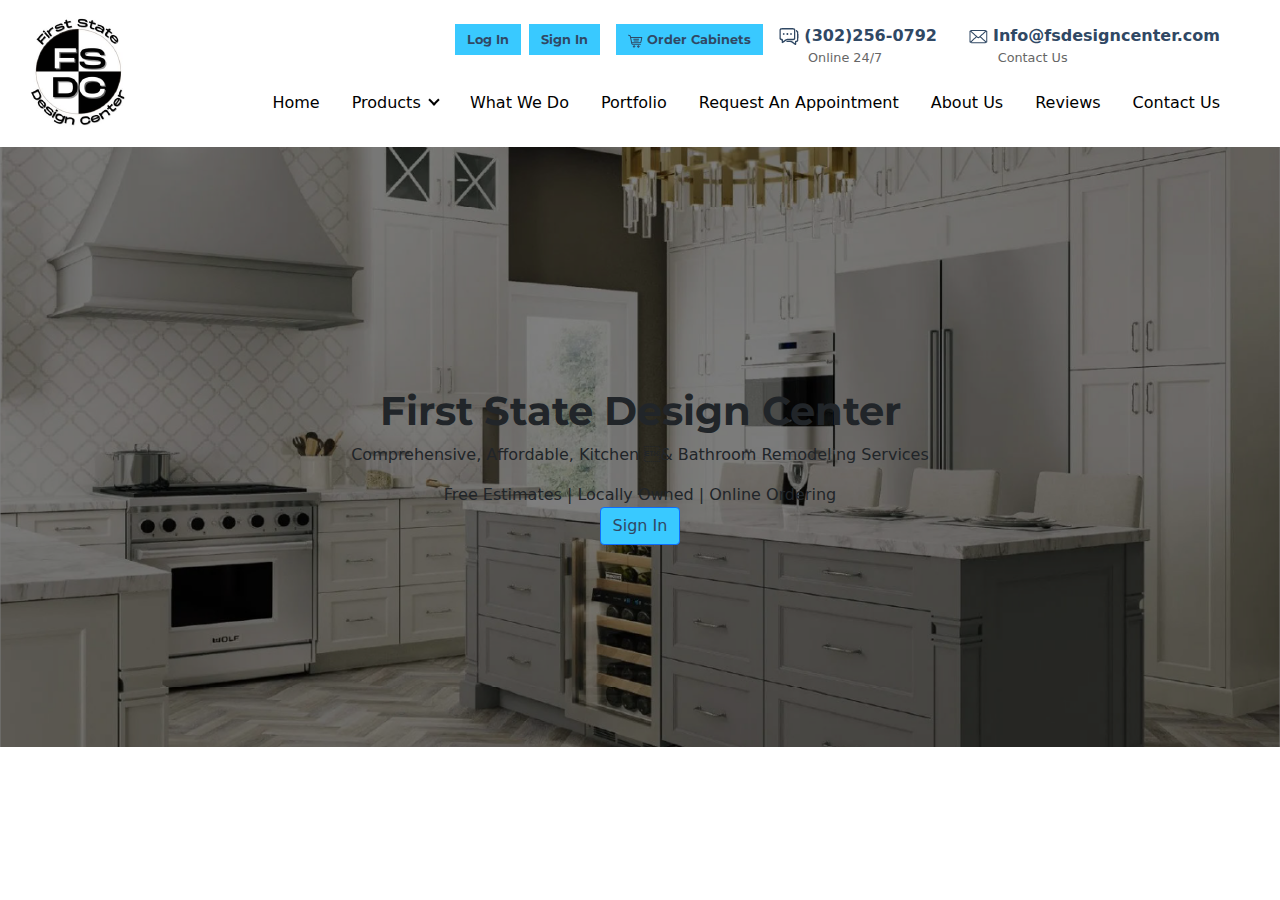
==== index.html @ 6f4d3c24 "first commit" ====
<!DOCTYPE html>
<html lang="en">
<head>
    <meta charset="UTF-8">
    <meta http-equiv="X-UA-Compatible" content="IE=edge">
    <meta name="viewport" content="width=device-width, initial-scale=1.0">
    
    <!-- Bootstrap CSS -->
    <link rel="stylesheet" href="./assets/css/bootstrap.min.css">
    <!-- Font Awesome 6 -->
    <link rel="stylesheet" href="https://cdnjs.cloudflare.com/ajax/libs/font-awesome/6.0.0/css/all.min.css" integrity="sha512-9usAa10IRO0HhonpyAIVpjrylPvoDwiPUiKdWk5t3PyolY1cOd4DSE0Ga+ri4AuTroPR5aQvXU9xC6qOPnzFeg==" crossorigin="anonymous" referrerpolicy="no-referrer">
    <!-- Custom Style -->
    <link rel="stylesheet" href="./assets/css/style.css">

    <title>Document</title>

</head>
<body>
  
  <!-- <nav class="py-2 bg-light border-bottom">
    <div class="container d-flex flex-wrap">
      <ul class="nav me-auto">
        <li class="nav-item"><a href="#" class="nav-link link-dark px-2 active" aria-current="page">Home</a></li>
        <li class="nav-item"><a href="#" class="nav-link link-dark px-2">Features</a></li>
        <li class="nav-item"><a href="#" class="nav-link link-dark px-2">Pricing</a></li>
        <li class="nav-item"><a href="#" class="nav-link link-dark px-2">FAQs</a></li>
        <li class="nav-item"><a href="#" class="nav-link link-dark px-2">About</a></li>
      </ul>
      <ul class="nav">
        <li class="nav-item"><a href="#" class="nav-link link-dark px-2">Login</a></li>
        <li class="nav-item"><a href="#" class="nav-link link-dark px-2">Sign up</a></li>
      </ul>
    </div>
  </nav>
  <header class="py-3 mb-4 border-bottom">
    <div class="container d-flex flex-wrap justify-content-center">
      <a href="/" class="d-flex align-items-center mb-3 mb-lg-0 me-lg-auto text-dark text-decoration-none">
        <svg class="bi me-2" width="40" height="32"><use xlink:href="#bootstrap"/></svg>
        <span class="fs-4">Double header</span>
      </a>
      <form class="col-12 col-lg-auto mb-3 mb-lg-0">
        <input type="search" class="form-control" placeholder="Search..." aria-label="Search">
      </form>
    </div>
  </header> -->
<header>
  <nav class = 'navbar navbar-expand-lg'>
    <div class = 'container-fluid'>
      <a class = 'navbar-brand text-white px-3' href = '#'>
        <img src="./assets/images/logo.png" alt="" srcset="">
      </a>
      <button class = 'btn btn-dark navbar-toggler border-3 px-2 bg-dark' type = 'button' data-bs-toggle = 'offcanvas'
              data-bs-target = '#offcanvasExample' aria-controls = 'offcanvasExample'
      >
      <span class="navbar-toggler-icon"><i class="fa fa-bars"></i></span>
      </button>
      <div class = 'offcanvas offcanvas-start-lg px-3' tabindex = '-1' id = 'offcanvasExample'
           aria-labelledby = 'offcanvasExampleLabel'
      >
        <div class = 'offcanvas-header d-flex d-lg-none'>
          <h5 class = 'offcanvas-title text-white' id = 'offcanvasExampleLabel'>        
            <img src="./assets/images/logo.png" alt="" srcset="">
          </h5>
          <a href='javascript:void(0) '
                  class = 'text-reset p-0'
                  data-bs-dismiss = 'offcanvas'
                  aria-label = 'close'
          >
            <svg xmlns = 'http://www.w3.org/2000/svg'
                 width = '24'
                 height = '24'
                 fill = '#000000'
                 class = 'bi bi-x-circle'
                 viewBox = '0 0 16 16'
            >
              <path d = 'M8 15A7 7 0 1 1 8 1a7 7 0 0 1 0 14zm0 1A8 8 0 1 0 8 0a8 8 0 0 0 0 16z'/>
              <path d = 'M4.646 4.646a.5.5 0 0 1 .708 0L8 7.293l2.646-2.647a.5.5 0 0 1 .708.708L8.707 8l2.647 2.646a.5.5 0 0 1-.708.708L8 8.707l-2.646 2.647a.5.5 0 0 1-.708-.708L7.293 8 4.646 5.354a.5.5 0 0 1 0-.708z'/>
            </svg>
          </a>
        </div>
        <div class = 'offcanvas-body'>
          <!-- First Row -->
          <div class="">
            <div class="row">
              <div class="col-lg-12">
                <ul class = 'navbar-nav d-flex justify-content-end'>
                  <div class="btn-group btn-group1 navy-blue-text">
                    <a href="#" class="active" aria-current="page">
                      <button type="button" class="btn btn-primary sky-blue-bg navy-blue-text login">Log In</button>
                    </a>
                    <a href="#" class="mr-2">                      
                      <button type="button" class="btn btn-primary sky-blue-bg navy-blue-text signin">Sign In</button>
                    </a>
                    <a href="#" class="">                      
                      <button type="button" class="btn btn-primary sky-blue-bg navy-blue-text cabinets">
                         <span><img src="./assets/images/cart-icon.png" alt="" srcset=""></span>
                          Order Cabinets</button>
                    </a>
                  </div>
                  <div class="info-box d-flex justify-content-between">
                    <div class="box2 d-flex align-items-center px-3">
                      <a href="#" class="mr-auto pt-0">
                        <span class=""><img src="./assets/images/chat-icon.png" alt="chat-icon" srcset=""></span>
                        <span class="">(302)256-0792</span>
                        <div>
                          <p>Online 24/7</p>
                        </div>
                      </a>
                    </div>


                    <div class="box2 d-flex align-items-center px-3">
                      <a href="#" class="mr-auto pt-0">
                        <span class=""><img src="./assets/images/message-icon.png" alt="message-icon" srcset=""></span>
                        <span class="">Info@fsdesigncenter.com</span>
                        <div>
                          <p>Contact Us</p>
                        </div>
                      </a>
                    </div>
                  </div>
                 
                </ul>
              </div>
            </div>
          </div>
          <!-- Second Row -->
          <div class="">
            <div class="row">
              <div class="col-lg-12">
                <ul class = 'navbar-nav'>
                  <li class = 'nav-item'>
                    <a class = 'nav-link active' aria-current = 'page' href = '#'>Home</a>
                  </li>
                  <li class="nav-item dropdown">
                    <a class="nav-link dropdown-toggle" href="#" role="button" data-bs-toggle="dropdown" aria-expanded="false">
                      Products
                    </a>
                    <ul class="dropdown-menu">
                      <li><a class="dropdown-item" href="#">Action</a></li>
                      <li><a class="dropdown-item" href="#">Another action</a></li>
      
                      <li><a class="dropdown-item" href="#">Something else here</a></li>
                    </ul>
                  </li>
                  <li class = 'nav-item'>
                    <a class = 'nav-link active' aria-current = 'page' href = '#'>What We Do</a>
                  </li>
                  <li class = 'nav-item'>
                    <a class = 'nav-link active' aria-current = 'page' href = '#'>Portfolio</a>
                  </li>
                  <li class = 'nav-item'>
                    <a class = 'nav-link active' aria-current = 'page' href = '#'>Request An Appointment</a>
                  </li>
                  <li class = 'nav-item'>
                    <a class = 'nav-link active' aria-current = 'page' href = '#'>About Us</a>
                  </li>
                  <li class = 'nav-item'>
                    <a class = 'nav-link active' aria-current = 'page' href = '#'>Reviews</a>
                  </li>
                  <li class = 'nav-item'>
                    <a class = 'nav-link active' aria-current = 'page' href = '#'>Contact Us</a>
                  </li>
                </ul>
              </div>
            </div>
          </div>
         
        </div>
      </div>
    </div>
  </nav>
</header>
<!-- Banner 1 -->
      <section>
        <div class="banner1">
          <div class="text1 text-center d-flex justify-content-center align-items-center flex-column">
            <h1>
              First State Design Center
            </h1>
            <p>
              Comprehensive, Affordable, Kitchen & Bathroom Remodeling Services            
            </p>
            <span>
              Free Estimates | Locally Owned | Online Ordering             </span>
              <a href="#" class="mr-2">                      
                <button type="button" class="btn btn-primary sky-blue-bg navy-blue-text signin">Sign In</button>
              </a>
            </div>
        </div>
      </section>
    <script src="./assets/js/jquery-3.6.3.min.js"></script>
    <script src="./assets/js/popper.min.js"></script>
    <script src="./assets/js/bootstrap.min.js"></script>
    <script src="./assets/js/bootstrap.bundle.min.js"></script>
    <script src="./assets/js/jquery.sticky.js"></script>
    <script src="./assets/js/main.js"></script>


</body>
</html>
---- assets/css/style.css ----
@font-face{
  font-family: Mont-Reg;
  src: url('../fonts/Montserrat/Montserrat-Regular.ttf');
}
@font-face{
  font-family: Mont-Bold;
  src: url('../fonts/Montserrat/Montserrat-Bold.ttf');
}
@font-face{
  font-family: Mont-Medium;
  src: url('../fonts/Montserrat/Montserrat-Medium.ttf');
}
@font-face{
  font-family: Mont-Light;
  src: url('../fonts/Montserrat/Montserrat-Light.ttf');
}
*img {
  width: 100%;
  height: 100%;
  object-fit: cover;
}
.navy-blue-text {
  color: #304864;
}
.sky-blue-bg {
  background: #39c9ff;
}
*.btn:focus{
outline: none;
box-shadow: 0;
}
/*==================  BackTop Button =================*/
.back-top {
	color: #fff;
	right: 20px;
	font-size: 22px;
	position: fixed;
	z-index: 1600;
	opacity: 0;
	visibility: hidden;
	bottom: 70px;
	height: 40px;
	width: 40px;
	background: #ff1637;
	text-align: center;
	line-height: 38px;
	-webkit-border-radius: 50%;
	border-radius: 50%;
    -webkit-transform: scale(0.5);
    -ms-transform: scale(0.5);
    -o-transform: scale(0.5);
    transform: scale(0.5);
   -webkit-transition: all .5s ease;
   -o-transition: all .5s ease;
   transition: all .5s ease;
}
.back-top-visible {
  opacity:1;
  visibility: visible;
  -webkit-transform: scale(1);
  -ms-transform: scale(1);
  -o-transform: scale(1);
  transform: scale(1);
}
.back-top:hover, .back-top:focus{
	color:#fff;
    background: #00abc9;
}
/* ============ Navbar ============ */
header .navbar {
  background: #ffffff;
}
.navbar-nav li a {
  color: #000000 !important;
}
.offcanvas-body {
  overflow-y: unset;
}
/* .btn-group1 a {
  width: 100%;
} */
.btn-group1 a .btn {
  border: 0;
  border-radius: 0;
  transition: all 1s ease-out;
  font-family: "Mont-Bold";
  font-size: 0.8rem;
}
.btn-group1 a .btn:hover {
  border: 0;
  border-radius: 0;
  background: #9b9778;
  opacity: 1;
  transition: all 1s ease-in;
}
.navbar-nav .nav-item a.nav-link {
  color: #000000;
  margin: 0rem 0.5rem;
  font-weight: 500;
}
.navbar-nav .nav-item:hover {
  border-bottom: 2px solid #9b9778;
}
.navbar-nav .nav-item a.nav-link:hover {
  color: #9b9778 !important;
}
.info-box .box2 a,
.info-box .box1 a {
  color: #304864;
  text-decoration: none;
}
.info-box .box2 a span,
.info-box .box1 a span {
  font-weight: 600;
}
.info-box p {
  margin-left: 1.8rem;
  color: #666666;
  font-size: 0.8rem;
}
.btn-group1 a .btn.login {
  margin-right: 0.5rem;
 
}
.btn-group1 a .btn.signin {
  margin-right: 1rem;
}
.navbar-nav .dropdown-toggle::after {
  border: solid black;
  border-width: 0 2px 2px 0;
  display: inline-block;
  padding: 3px;
  transform: rotate(45deg);
  -webkit-transform: rotate(45deg);
}

header .navbar .dropdown .dropdown-menu {
  -webkit-transition: all 0.3s ease-in;
  -moz-transition: all 0.3s ease-in;
  -ms-transition: all 0.3s ease-in;
  -o-transition: all 0.3s ease-in;
  transition: all 0.3s ease-in;
  border: 0;
  background-color: #304864;
  border-radius: 0;
  max-height: 0;
  display: hidden;
  overflow: hidden;
  opacity: 0;
}

header .navbar .dropdown:hover .dropdown-menu {
  max-height: 200px;
  opacity: 1;
}
header .navbar .dropdown .dropdown-menu .dropdown-item{
  padding: 0.5rem;
}
header .navbar .dropdown .dropdown-menu .dropdown-item:hover{
background-color: #9b9778;
color: #ffffff!important;
-webkit-transition: all 0.3s ease-in;
-moz-transition: all 0.3s ease-in;
-ms-transition: all 0.3s ease-in;
-o-transition: all 0.3s ease-in;
transition: all 0.3s ease-in;
}
/* =============  Banner 1 ==========  */
.banner1{
  background-image: url('../images/banner1.png');
  background-position: center;
  background-repeat: no-repeat;
  background-size: cover;
  width: 100%;
  height: 600px;
  position: relative;
}
.banner1::before{
  content: "";
  position: absolute;
  left: 0; right: 0;
  top: 0; bottom: 0;
  background: rgba(0,0,0,.5);
}
.banner1 .text1{
  /* background: #ff1637; */
  position: absolute;
  text-align: center;
top: 40%;
left: 0;
right: 0;
}
.banner1 .text1 h1{
font-family: 'Mont-Bold';
}


@media (min-width: 992px) {
  .navbar-expand-lg .navbar-nav .nav-link {
    padding-right: 0.5rem;
    padding-left: 0.5rem;
  }
  .offcanvas {
    visibility: visible;
    position: relative;
    background: none;
    border: none;
    justify-content: end;
    /* color: red; */
  }
}

@media (max-width: 992px) {
  .offcanvas {
    /* width : 250px !important; */
    width: 100% !important;
  }

  .offcanvas-start-lg {
    top: 0;
    left: 0;
    border-right: 1px solid rgba(0, 0, 0, 0.2);
    transform: translateX(-100%);
  }
}
@media (max-width: 414px) {
  .info-box {
    flex-wrap: wrap;
  }
  .btn-group1 a {
    width: 100%;
  }
}
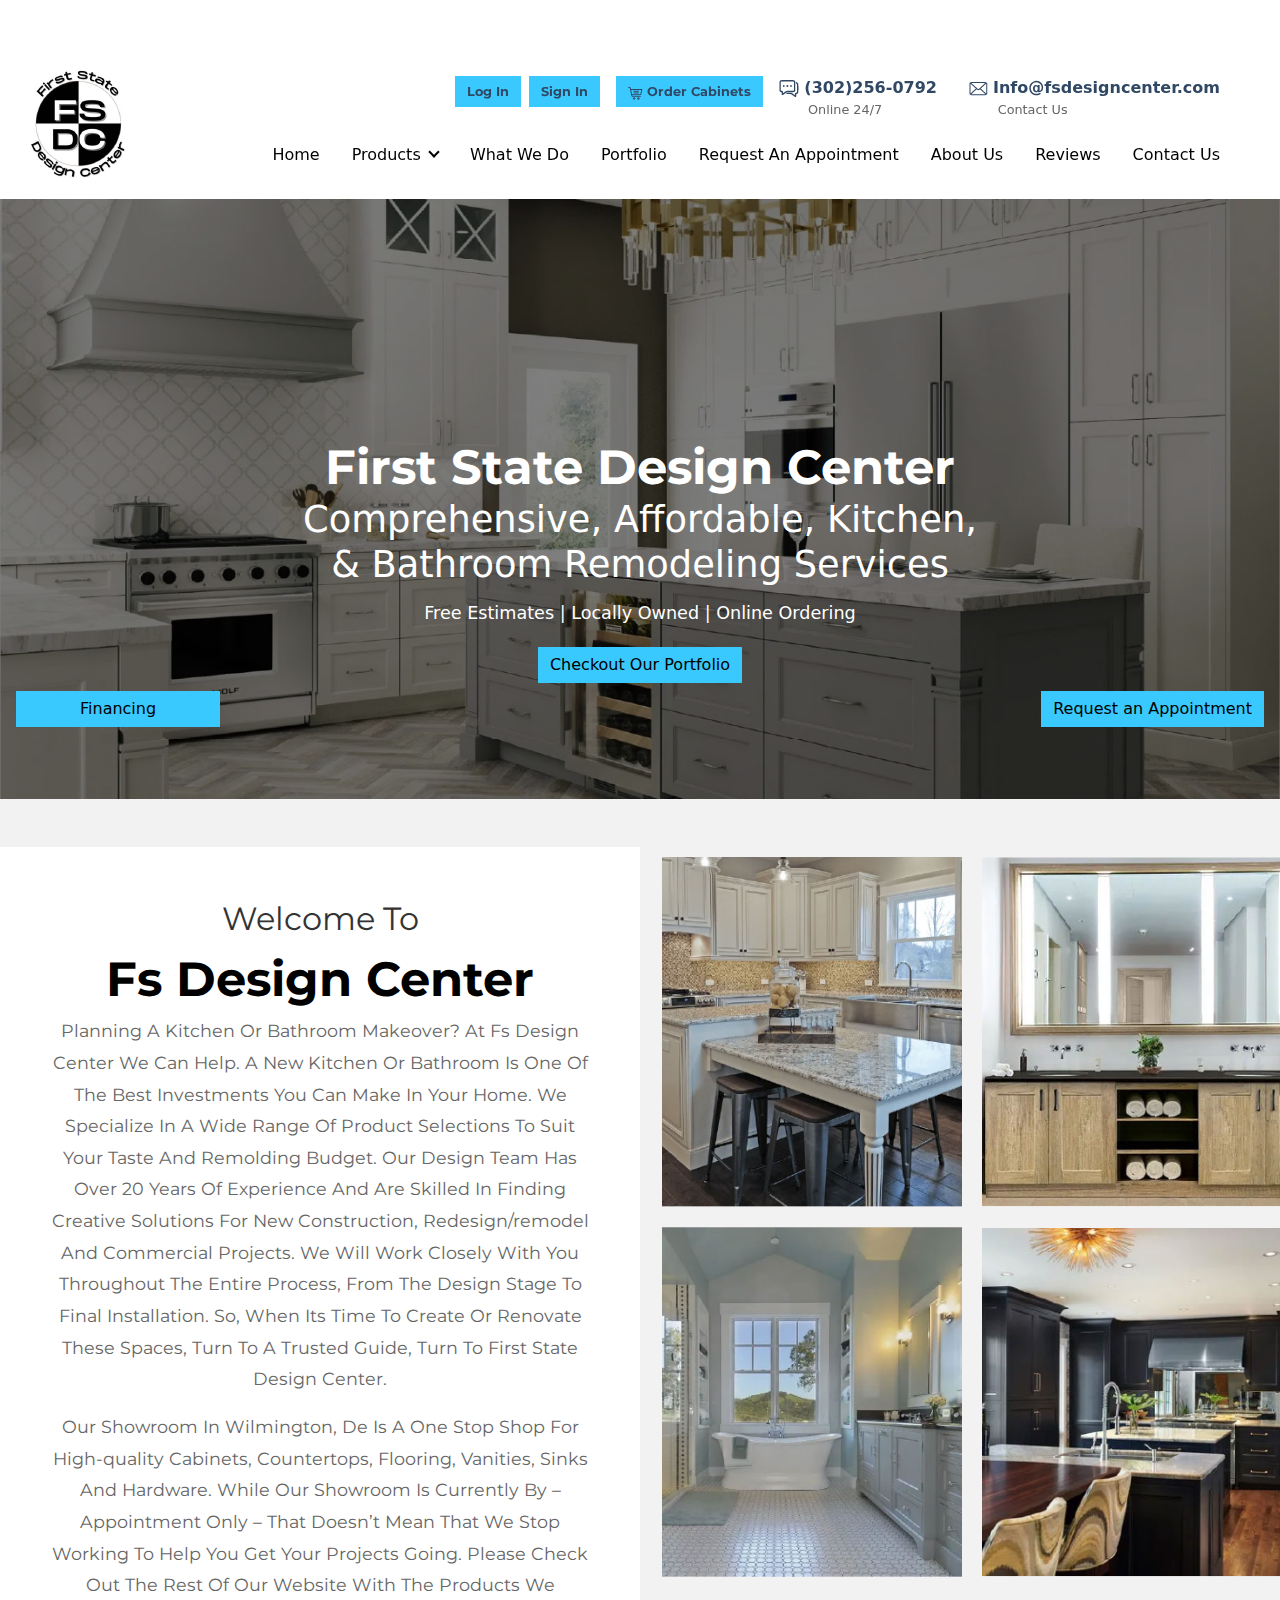
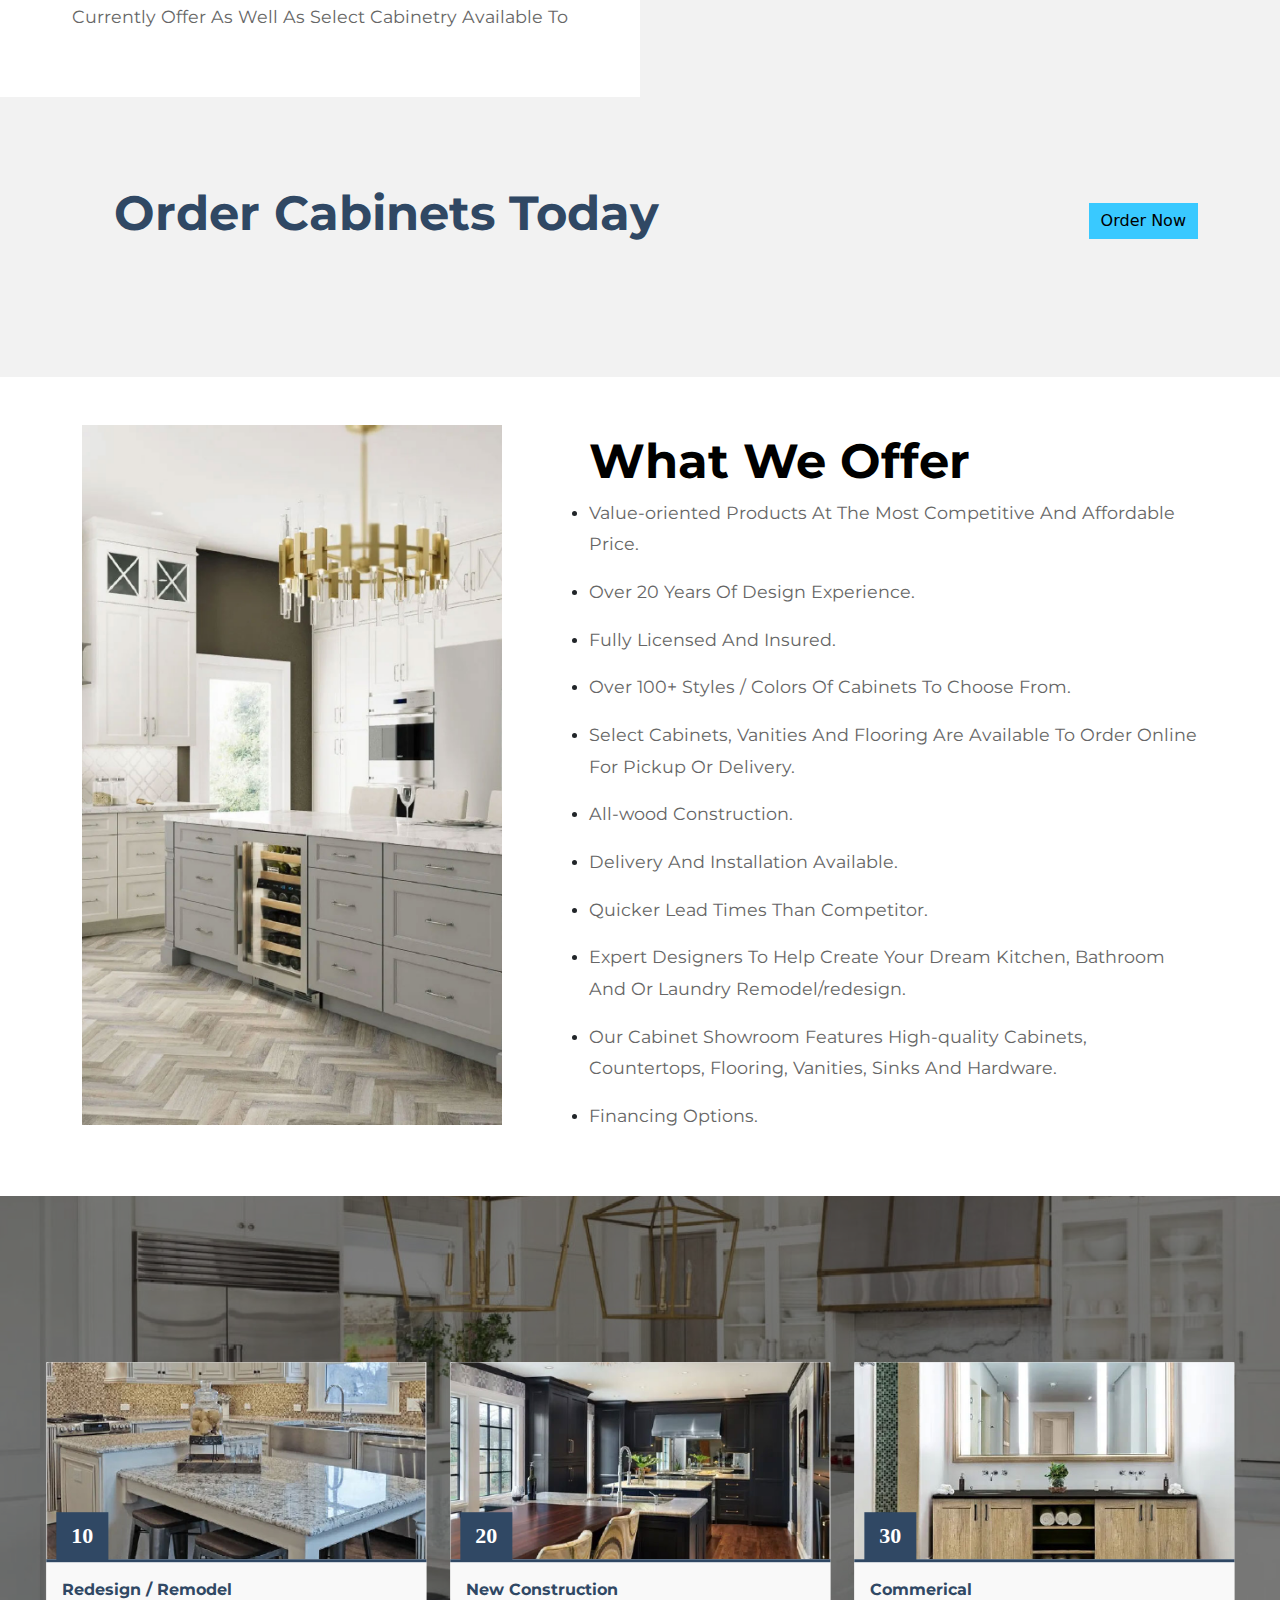
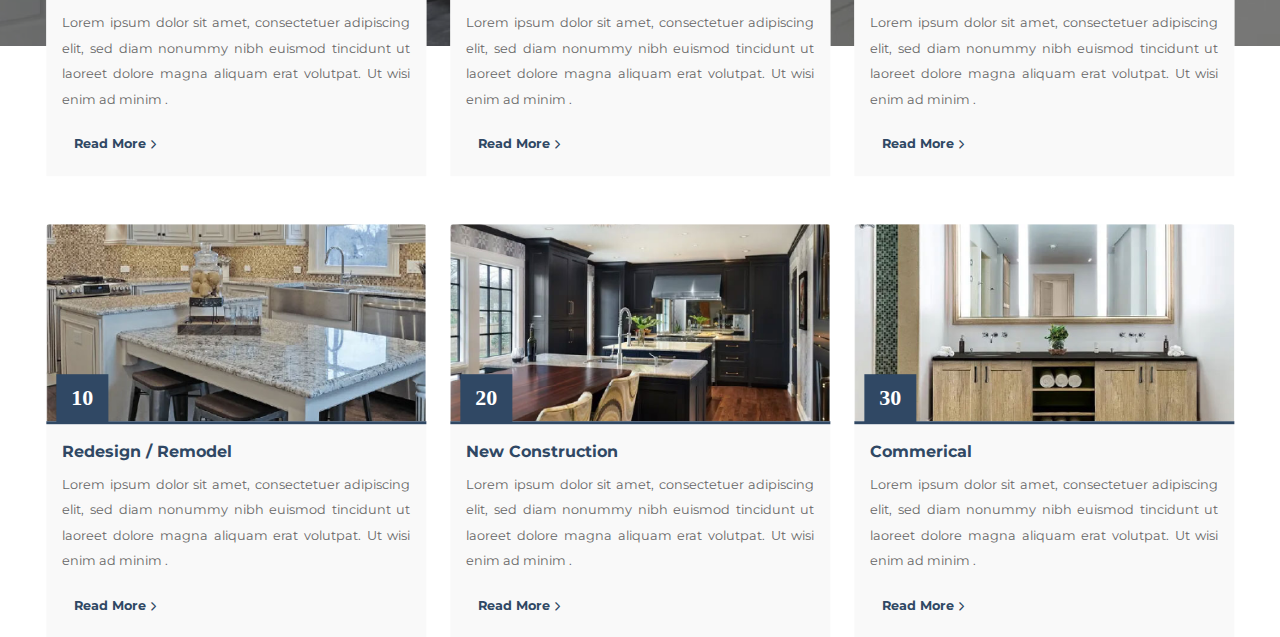
==== commit ac98f30c: "footer left" ====
--- a/index.html
+++ b/index.html
@@ -1,23 +1,54 @@
 <!DOCTYPE html>
 <html lang="en">
-<head>
-    <meta charset="UTF-8">
-    <meta http-equiv="X-UA-Compatible" content="IE=edge">
-    <meta name="viewport" content="width=device-width, initial-scale=1.0">
-    
+  <head>
+    <meta charset="UTF-8" />
+    <meta http-equiv="X-UA-Compatible" content="IE=edge" />
+    <meta name="viewport" content="width=device-width, initial-scale=1.0" />
+
     <!-- Bootstrap CSS -->
-    <link rel="stylesheet" href="./assets/css/bootstrap.min.css">
+    <link rel="stylesheet" href="./assets/css/bootstrap.min.css" />
     <!-- Font Awesome 6 -->
-    <link rel="stylesheet" href="https://cdnjs.cloudflare.com/ajax/libs/font-awesome/6.0.0/css/all.min.css" integrity="sha512-9usAa10IRO0HhonpyAIVpjrylPvoDwiPUiKdWk5t3PyolY1cOd4DSE0Ga+ri4AuTroPR5aQvXU9xC6qOPnzFeg==" crossorigin="anonymous" referrerpolicy="no-referrer">
+    <link
+      rel="stylesheet"
+      href="https://cdnjs.cloudflare.com/ajax/libs/font-awesome/6.0.0/css/all.min.css"
+      integrity="sha512-9usAa10IRO0HhonpyAIVpjrylPvoDwiPUiKdWk5t3PyolY1cOd4DSE0Ga+ri4AuTroPR5aQvXU9xC6qOPnzFeg=="
+      crossorigin="anonymous"
+      referrerpolicy="no-referrer"
+    />
+    <link rel="stylesheet" href="./assets/css/cubeportfolio.min.css" />
+    <link rel="stylesheet" href="./assets/css/jquery.fancybox.min.css" />
     <!-- Custom Style -->
-    <link rel="stylesheet" href="./assets/css/style.css">
+    <link rel="stylesheet" href="./assets/css/style.css" />
 
     <title>Document</title>
-
-</head>
-<body>
+  </head>
+  <body>
+ 
+      <div class="sticky-btns d-flex justify-content-between px-3">
+        <div class="financing mt-3">
+          <a href="#" class="mr-2">
+            <button
+              type="button"
+              class="btn sky-blue-bg navy-blue-text signin"
+            >
+              Financing
+            </button>
+          </a>
+        </div>
+        <div class="appointment mt-3">
+          <a href="#" class="mr-2">
+            <button
+              type="button"
+              class="btn sky-blue-bg navy-blue-text signin"
+            >
+              Request an Appointment
+            </button>
+          </a>
+        </div>
+      </div>
   
-  <!-- <nav class="py-2 bg-light border-bottom">
+  
+    <!-- <nav class="py-2 bg-light border-bottom">
     <div class="container d-flex flex-wrap">
       <ul class="nav me-auto">
         <li class="nav-item"><a href="#" class="nav-link link-dark px-2 active" aria-current="page">Home</a></li>
@@ -43,159 +74,841 @@
       </form>
     </div>
   </header> -->
-<header>
-  <nav class = 'navbar navbar-expand-lg'>
-    <div class = 'container-fluid'>
-      <a class = 'navbar-brand text-white px-3' href = '#'>
-        <img src="./assets/images/logo.png" alt="" srcset="">
-      </a>
-      <button class = 'btn btn-dark navbar-toggler border-3 px-2 bg-dark' type = 'button' data-bs-toggle = 'offcanvas'
-              data-bs-target = '#offcanvasExample' aria-controls = 'offcanvasExample'
-      >
-      <span class="navbar-toggler-icon"><i class="fa fa-bars"></i></span>
-      </button>
-      <div class = 'offcanvas offcanvas-start-lg px-3' tabindex = '-1' id = 'offcanvasExample'
-           aria-labelledby = 'offcanvasExampleLabel'
-      >
-        <div class = 'offcanvas-header d-flex d-lg-none'>
-          <h5 class = 'offcanvas-title text-white' id = 'offcanvasExampleLabel'>        
-            <img src="./assets/images/logo.png" alt="" srcset="">
-          </h5>
-          <a href='javascript:void(0) '
-                  class = 'text-reset p-0'
-                  data-bs-dismiss = 'offcanvas'
-                  aria-label = 'close'
+    <header>
+      <nav class="navbar navbar-expand-lg">
+        <div class="container-fluid">
+          <a class="navbar-brand text-white px-3" href="#">
+            <img src="./assets/images/logo.png" alt="" srcset="" />
+          </a>
+          <button
+            class="btn btn-dark navbar-toggler border-3 px-2 bg-dark"
+            type="button"
+            data-bs-toggle="offcanvas"
+            data-bs-target="#offcanvasExample"
+            aria-controls="offcanvasExample"
           >
-            <svg xmlns = 'http://www.w3.org/2000/svg'
-                 width = '24'
-                 height = '24'
-                 fill = '#000000'
-                 class = 'bi bi-x-circle'
-                 viewBox = '0 0 16 16'
-            >
-              <path d = 'M8 15A7 7 0 1 1 8 1a7 7 0 0 1 0 14zm0 1A8 8 0 1 0 8 0a8 8 0 0 0 0 16z'/>
-              <path d = 'M4.646 4.646a.5.5 0 0 1 .708 0L8 7.293l2.646-2.647a.5.5 0 0 1 .708.708L8.707 8l2.647 2.646a.5.5 0 0 1-.708.708L8 8.707l-2.646 2.647a.5.5 0 0 1-.708-.708L7.293 8 4.646 5.354a.5.5 0 0 1 0-.708z'/>
-            </svg>
-          </a>
-        </div>
-        <div class = 'offcanvas-body'>
-          <!-- First Row -->
-          <div class="">
-            <div class="row">
-              <div class="col-lg-12">
-                <ul class = 'navbar-nav d-flex justify-content-end'>
-                  <div class="btn-group btn-group1 navy-blue-text">
-                    <a href="#" class="active" aria-current="page">
-                      <button type="button" class="btn btn-primary sky-blue-bg navy-blue-text login">Log In</button>
-                    </a>
-                    <a href="#" class="mr-2">                      
-                      <button type="button" class="btn btn-primary sky-blue-bg navy-blue-text signin">Sign In</button>
-                    </a>
-                    <a href="#" class="">                      
-                      <button type="button" class="btn btn-primary sky-blue-bg navy-blue-text cabinets">
-                         <span><img src="./assets/images/cart-icon.png" alt="" srcset=""></span>
-                          Order Cabinets</button>
-                    </a>
-                  </div>
-                  <div class="info-box d-flex justify-content-between">
-                    <div class="box2 d-flex align-items-center px-3">
-                      <a href="#" class="mr-auto pt-0">
-                        <span class=""><img src="./assets/images/chat-icon.png" alt="chat-icon" srcset=""></span>
-                        <span class="">(302)256-0792</span>
-                        <div>
-                          <p>Online 24/7</p>
-                        </div>
-                      </a>
-                    </div>
+            <span class="navbar-toggler-icon"><i class="fa fa-bars"></i></span>
+          </button>
+          <div
+            class="offcanvas offcanvas-start-lg px-3"
+            tabindex="-1"
+            id="offcanvasExample"
+            aria-labelledby="offcanvasExampleLabel"
+          >
+            <div class="offcanvas-header d-flex d-lg-none">
+              <h5 class="offcanvas-title text-white" id="offcanvasExampleLabel">
+                <img src="./assets/images/logo.png" alt="" srcset="" />
+              </h5>
+              <a
+                href="javascript:void(0) "
+                class="text-reset p-0"
+                data-bs-dismiss="offcanvas"
+                aria-label="close"
+              >
+                <svg
+                  xmlns="http://www.w3.org/2000/svg"
+                  width="24"
+                  height="24"
+                  fill="#000000"
+                  class="bi bi-x-circle"
+                  viewBox="0 0 16 16"
+                >
+                  <path
+                    d="M8 15A7 7 0 1 1 8 1a7 7 0 0 1 0 14zm0 1A8 8 0 1 0 8 0a8 8 0 0 0 0 16z"
+                  />
+                  <path
+                    d="M4.646 4.646a.5.5 0 0 1 .708 0L8 7.293l2.646-2.647a.5.5 0 0 1 .708.708L8.707 8l2.647 2.646a.5.5 0 0 1-.708.708L8 8.707l-2.646 2.647a.5.5 0 0 1-.708-.708L7.293 8 4.646 5.354a.5.5 0 0 1 0-.708z"
+                  />
+                </svg>
+              </a>
+            </div>
+            <div class="offcanvas-body">
+              <!-- First Row -->
+              <div class="">
+                <div class="row">
+                  <div class="col-lg-12">
+                    <ul class="navbar-nav d-flex justify-content-end">
+                      <div class="btn-group btn-group1 navy-blue-text">
+                        <a href="#" class="active" aria-current="page">
+                          <button
+                            type="button"
+                            class="btn btn-primary sky-blue-bg navy-blue-text login"
+                          >
+                            Log In
+                          </button>
+                        </a>
+                        <a href="#" class="mr-2">
+                          <button
+                            type="button"
+                            class="btn btn-primary sky-blue-bg navy-blue-text signin"
+                          >
+                            Sign In
+                          </button>
+                        </a>
+                        <a href="#" class="">
+                          <button
+                            type="button"
+                            class="btn btn-primary sky-blue-bg navy-blue-text cabinets"
+                          >
+                            <span
+                              ><img
+                                src="./assets/images/cart-icon.png"
+                                alt=""
+                                srcset=""
+                            /></span>
+                            Order Cabinets
+                          </button>
+                        </a>
+                      </div>
+                      <div class="info-box d-flex justify-content-between">
+                        <div class="box2 d-flex align-items-center px-3">
+                          <a href="#" class="mr-auto pt-0">
+                            <span class=""
+                              ><img
+                                src="./assets/images/chat-icon.png"
+                                alt="chat-icon"
+                                srcset=""
+                            /></span>
+                            <span class="">(302)256-0792</span>
+                            <div>
+                              <p>Online 24/7</p>
+                            </div>
+                          </a>
+                        </div>
 
+                        <div class="box2 d-flex align-items-center px-3">
+                          <a href="#" class="mr-auto pt-0">
+                            <span class=""
+                              ><img
+                                src="./assets/images/message-icon.png"
+                                alt="message-icon"
+                                srcset=""
+                            /></span>
+                            <span class="">Info@fsdesigncenter.com</span>
+                            <div>
+                              <p>Contact Us</p>
+                            </div>
+                          </a>
+                        </div>
+                      </div>
+                    </ul>
+                  </div>
+                </div>
+              </div>
+              <!-- Second Row -->
+              <div class="">
+                <div class="row">
+                  <div class="col-lg-12">
+                    <ul class="navbar-nav">
+                      <li class="nav-item">
+                        <a class="nav-link active" aria-current="page" href="#"
+                          >Home</a
+                        >
+                      </li>
+                      <li class="nav-item dropdown">
+                        <a
+                          class="nav-link dropdown-toggle"
+                          href="#"
+                          role="button"
+                          data-bs-toggle="dropdown"
+                          aria-expanded="false"
+                        >
+                          Products
+                        </a>
+                        <ul class="dropdown-menu">
+                          <li><a class="dropdown-item" href="#">Action</a></li>
+                          <li>
+                            <a class="dropdown-item" href="#">Another action</a>
+                          </li>
 
-                    <div class="box2 d-flex align-items-center px-3">
-                      <a href="#" class="mr-auto pt-0">
-                        <span class=""><img src="./assets/images/message-icon.png" alt="message-icon" srcset=""></span>
-                        <span class="">Info@fsdesigncenter.com</span>
-                        <div>
-                          <p>Contact Us</p>
-                        </div>
-                      </a>
-                    </div>
-                  </div>
-                 
-                </ul>
+                          <li>
+                            <a class="dropdown-item" href="#"
+                              >Something else here</a
+                            >
+                          </li>
+                        </ul>
+                      </li>
+                      <li class="nav-item">
+                        <a class="nav-link active" aria-current="page" href="#"
+                          >What We Do</a
+                        >
+                      </li>
+                      <li class="nav-item">
+                        <a class="nav-link active" aria-current="page" href="#"
+                          >Portfolio</a
+                        >
+                      </li>
+                      <li class="nav-item">
+                        <a class="nav-link active" aria-current="page" href="#"
+                          >Request An Appointment</a
+                        >
+                      </li>
+                      <li class="nav-item">
+                        <a class="nav-link active" aria-current="page" href="#"
+                          >About Us</a
+                        >
+                      </li>
+                      <li class="nav-item">
+                        <a class="nav-link active" aria-current="page" href="#"
+                          >Reviews</a
+                        >
+                      </li>
+                      <li class="nav-item">
+                        <a class="nav-link active" aria-current="page" href="#"
+                          >Contact Us</a
+                        >
+                      </li>
+                    </ul>
+                  </div>
+                </div>
               </div>
             </div>
           </div>
-          <!-- Second Row -->
-          <div class="">
-            <div class="row">
-              <div class="col-lg-12">
-                <ul class = 'navbar-nav'>
-                  <li class = 'nav-item'>
-                    <a class = 'nav-link active' aria-current = 'page' href = '#'>Home</a>
-                  </li>
-                  <li class="nav-item dropdown">
-                    <a class="nav-link dropdown-toggle" href="#" role="button" data-bs-toggle="dropdown" aria-expanded="false">
-                      Products
-                    </a>
-                    <ul class="dropdown-menu">
-                      <li><a class="dropdown-item" href="#">Action</a></li>
-                      <li><a class="dropdown-item" href="#">Another action</a></li>
-      
-                      <li><a class="dropdown-item" href="#">Something else here</a></li>
-                    </ul>
-                  </li>
-                  <li class = 'nav-item'>
-                    <a class = 'nav-link active' aria-current = 'page' href = '#'>What We Do</a>
-                  </li>
-                  <li class = 'nav-item'>
-                    <a class = 'nav-link active' aria-current = 'page' href = '#'>Portfolio</a>
-                  </li>
-                  <li class = 'nav-item'>
-                    <a class = 'nav-link active' aria-current = 'page' href = '#'>Request An Appointment</a>
-                  </li>
-                  <li class = 'nav-item'>
-                    <a class = 'nav-link active' aria-current = 'page' href = '#'>About Us</a>
-                  </li>
-                  <li class = 'nav-item'>
-                    <a class = 'nav-link active' aria-current = 'page' href = '#'>Reviews</a>
-                  </li>
-                  <li class = 'nav-item'>
-                    <a class = 'nav-link active' aria-current = 'page' href = '#'>Contact Us</a>
-                  </li>
-                </ul>
-              </div>
+        </div>
+      </nav>
+    </header>
+    <!-- Banner 1 -->
+    <section>
+      <div class="banner1">
+        <div
+          class="text1 text-center d-flex justify-content-center align-items-center flex-column"
+        >
+          <h1>First State Design Center</h1>
+          <p>Comprehensive, Affordable, Kitchen,</p>
+          <p>& Bathroom Remodeling Services</p>
+          <span> Free Estimates | Locally Owned | Online Ordering </span>
+          <div class="banner-btn mt-3">
+            <a href="#" class="mr-2">
+              <button
+                type="button"
+                class="btn sky-blue-bg navy-blue-text signin"
+              >
+                Checkout Our Portfolio
+              </button>
+            </a>
+          </div>
+        </div>
+   
+      </div>
+    </section>
+    <!-- Design Center -->
+    <section>
+      <div class="design-center py-5">
+   
+        <div class="cs-container">
+          <div class="design-content px-5 py-5">
+            <div class="design-text text-center">
+              <span> Welcome To </span>
+              <span> Fs Design Center </span>
+              <p>
+                Planning A Kitchen Or Bathroom Makeover? At Fs Design Center We
+                Can Help. A New Kitchen Or Bathroom Is One Of The Best
+                Investments You Can Make In Your Home. We Specialize In A Wide
+                Range Of Product Selections To Suit Your Taste And Remolding
+                Budget. Our Design Team Has Over 20 Years Of Experience And Are
+                Skilled In Finding Creative Solutions For New Construction,
+                Redesign/remodel And Commercial Projects. We Will Work Closely
+                With You Throughout The Entire Process, From The Design Stage To
+                Final Installation. So, When Its Time To Create Or Renovate
+                These Spaces, Turn To A Trusted Guide, Turn To First State
+                Design Center.
+              </p>
+              <p>
+                Our Showroom In Wilmington, De Is A One Stop Shop For
+                High-quality Cabinets, Countertops, Flooring, Vanities, Sinks
+                And Hardware. While Our Showroom Is Currently By – Appointment
+                Only – That Doesn’t Mean That We Stop Working To Help You Get
+                Your Projects Going. Please Check Out The Rest Of Our Website
+                With The Products We Currently Offer As Well As Select Cabinetry
+                Available To
+              </p>
             </div>
           </div>
+          <div class="design-photos">
+            <div class="container">
+        <!-- <div class="cube-portfolio-sec">
+      <div class="container">
+        <div class="section-heading">
+          <div class="row">
+     
+            <div class="col-lg-12 py-3">
          
+                <!-- <div
+                  id="js-filters-mosaic-flat"
+                  class="cbp-l-filters-button wow fadeInUp"
+                  data-wow-delay="350ms"
+                >
+                  <div data-filter="*" class="cbp-filter-item">All</div>
+                  <div class="cbp-divider">|</div>
+                  <div data-filter=".print" class="cbp-filter-item">
+                    Print
+                  </div>
+                  <div class="cbp-divider">|</div>
+                  <div data-filter=".web-design" class="cbp-filter-item">
+                    Web Design
+                  </div>
+                  <div class="cbp-divider">|</div>
+                  <div data-filter=".graphic" class="cbp-filter-item">
+                    Graphic
+                  </div>
+                  <div class="cbp-divider">|</div>
+                  <div data-filter=".motion" class="cbp-filter-item">
+                    Motion
+                  </div>
+                </div> -->
+
+             <!--   <div
+                  id="js-grid-mosaic-flat"
+                  class="cbp cbp-l-grid-mosaic-flat cbp-caption-active cbp-caption-zoom cbp-ready"
+                >
+                  <div class="cbp-item graphic">
+                    <div class="cbp-item-wrapper">
+                      <a
+                        href="./assets/images/design1.png"
+                        class="cbp-caption cbp-lightbox"
+                        data-title="Workout Buddy<br>by Tiberiu Neamu"
+                      >
+                        <div class="cbp-caption-defaultWrap">
+                          <img
+                            src="./assets/images/design1.png"
+                            alt=""
+                          />
+                        </div>
+                        <div
+                          class="cbp-caption-activeWrap portfolio-hover-effect"
+                        >
+                          <i
+                            class="fa fa-search-plus"
+                            aria-hidden="true"
+                          ></i>
+                        </div>
+                      </a>
+                      <h3
+                        class="fontface-one font-weight-500 portfolio-heading-text padding-top-30 padding-bottom-15"
+                      >
+                        Branding Work
+                      </h3>
+                      <p
+                        class="fontface-two paragraph-18 font-weight-500 portfolio-detail-text"
+                      >
+                        Some Branding Ideas
+                      </p>
+                    </div>
+                  </div>
+                  <div class="cbp-item graphic even">
+                    <div class="cbp-item-wrapper">
+                      <a
+                        href="./assets/images/design2.png"
+                        class="cbp-caption cbp-lightbox"
+                        data-title="Workout Buddy<br>by Tiberiu Neamu"
+                      >
+                        <div class="cbp-caption-defaultWrap">
+                          <img
+                            src="./assets/images/design2.png"
+                            alt=""
+                          />
+                        </div>
+                        <div
+                          class="cbp-caption-activeWrap portfolio-hover-effect"
+                        >
+                          <i
+                            class="fa fa-search-plus"
+                            aria-hidden="true"
+                          ></i>
+                        </div>
+                      </a>
+                      <h3
+                        class="fontface-one font-weight-500 portfolio-heading-text padding-top-30 padding-bottom-15"
+                      >
+                        Photography
+                      </h3>
+                      <p
+                        class="fontface-two paragraph-18 font-weight-500 portfolio-detail-text"
+                      >
+                        A Little Detail Here
+                      </p>
+                    </div>
+                  </div>
+                  <div class="cbp-item graphic even">
+                    <div class="cbp-item-wrapper">
+                      <a
+                        href="./assets/images/design3.png"
+                        class="cbp-caption cbp-lightbox"
+                        data-title="Workout Buddy<br>by Tiberiu Neamu"
+                      >
+                        <div class="cbp-caption-defaultWrap">
+                          <img
+                            src="./assets/images/design3.png"
+                            alt=""
+                          />
+                        </div>
+                        <div
+                          class="cbp-caption-activeWrap portfolio-hover-effect"
+                        >
+                          <i
+                            class="fa fa-search-plus"
+                            aria-hidden="true"
+                          ></i>
+                        </div>
+                      </a>
+                      <h3
+                        class="fontface-one font-weight-500 portfolio-heading-text padding-top-30 padding-bottom-15"
+                      >
+                        Animation Project
+                      </h3>
+                      <p
+                        class="fontface-two paragraph-18 font-weight-500 portfolio-detail-text"
+                      >
+                        Some Animated Ideas
+                      </p>
+                    </div>
+                  </div>
+                  <div class="cbp-item graphic">
+                    <div class="cbp-item-wrapper">
+                      <a
+                        href="./assets/images/design4.png"
+                        class="cbp-caption cbp-lightbox"
+                        data-title="Workout Buddy<br>by Tiberiu Neamu"
+                      >
+                        <div class="cbp-caption-defaultWrap">
+                          <img
+                            src="./assets/images/design4.png"
+                            alt=""
+                          />
+                        </div>
+                        <div
+                          class="cbp-caption-activeWrap portfolio-hover-effect"
+                        >
+                          <i
+                            class="fa fa-search-plus"
+                            aria-hidden="true"
+                          ></i>
+                        </div>
+                      </a>
+                      <h3
+                        class="fontface-one font-weight-500 portfolio-heading-text padding-top-30 padding-bottom-15"
+                      >
+                        Development Project
+                      </h3>
+                      <p
+                        class="fontface-two paragraph-18 font-weight-500 portfolio-detail-text"
+                      >
+                        Some Development Ideas
+                      </p>
+                    </div>
+                  </div>
+                
+                </div>
+
+                <!-- <div
+                  id="js-loadMore-mosaic-flat"
+                  class="cbp-l-loadMore-bgbutton wow fadeInUp active"
+                  data-wow-delay="650ms"
+                >
+                  <a
+                    href="./assets/pages/loadMore.html"
+                    class="cbp-l-loadMore-link button-setting button-setting-primary background-secondary text-color-white"
+                    rel="nofollow"
+                  >
+                    <span class="cbp-l-loadMore-defaultText"
+                      >LOAD MORE</span
+                    >
+                    <span class="cbp-l-loadMore-loadingText"
+                      >LOADING...</span
+                    >
+                    <span class="cbp-l-loadMore-noMoreLoading"
+                      >NO MORE WORKS</span
+                    >
+                  </a>
+                </div> -->
+              <div class="row">
+                <div class="col-lg-6 col-md-6 col-sm-12">
+                  <div class="design-img">
+                    <img src="./assets/images/design1.png" alt="">
+                  </div>  
+                </div>
+
+                <div class="col-lg-6 col-md-6  col-sm-12">
+                  <div class="design-img">
+                    <img src="./assets/images/design2.png" alt="">
+                  </div>
+                </div>
+             </div>
+             <div class="row">
+              <div class="col-lg-6 col-md-6  col-sm-12">
+                <div class="design-img">
+                  <img src="./assets/images/design3.png" alt="">
+                </div>
+              </div>
+
+              <div class="col-lg-6 col-md-6  col-sm-12">
+                <div class="design-img">
+                  <img src="./assets/images/design4.png" alt="">
+                </div>
+              </div>
+           </div>
+            </div>
+          </div>
+          
+        
+        </div>
+        <div class="container">
+          <div class="bottom-sec d-flex justify-content-between align-items-center py-5">
+            <span>
+              Order Cabinets Today
+            </span>
+            <div class="order mt-3">
+              <a href="#" class="mr-2">
+                <button
+                  type="button"
+                  class="btn sky-blue-bg navy-blue-text"
+                >
+                Order Now
+                </button>
+              </a>
+            </div>
+          </div>
+        </div>
+       
+      </div>
+    </section>
+  <!-- What We Offer  -->
+  <section>
+    <div class="we-offer py-5">
+      <div class="container">
+        <div class="row">
+          <div class="col-lg-5">
+            <div class="offer-img">
+              <img src="./assets/images/banner2.png" alt="" srcset="">
+            </div>
+          </div>
+          <div class="col-lg-7">
+            <div class="offer-content">
+              <span>
+                What We Offer
+              </span>
+              <ul>
+                <li>
+                  <p>
+                    Value-oriented Products At The Most Competitive And Affordable Price.
+                  </p>
+                </li>
+                <li>
+                  <p>
+                    Over 20 Years Of Design Experience.
+                  </p>
+                </li>
+                <li>
+                  <p>
+                    Fully Licensed And Insured.
+                  </p>
+                </li>
+                <li>
+                  <p>
+                    Over 100+ Styles / Colors Of Cabinets To Choose From.
+                  </p>
+                </li>
+                <li>
+                  <p>
+                    Select Cabinets, Vanities And Flooring Are Available To Order Online For Pickup Or Delivery.
+                  </p>
+                </li>
+                <li>
+                  <p>
+                    All-wood Construction.
+                  </p>
+                </li>
+                <li>
+                  <p>
+                    Delivery And Installation Available.
+                  </p>
+                </li>
+                <li>
+                  <p>
+                    Quicker Lead Times Than Competitor.
+                  </p>
+                </li>
+                <li>
+                  <p>
+                    Expert Designers To Help Create Your Dream Kitchen, Bathroom And Or Laundry Remodel/redesign. 
+                  </p>
+                </li>
+                <li>
+                  <p>
+                    Our Cabinet Showroom Features High-quality Cabinets, Countertops, Flooring, Vanities, Sinks And Hardware.
+                  </p>
+                </li>
+                <li>
+                  <p>
+                    Financing Options. 
+                  </p>
+                </li>
+              </ul>
+            </div>
+          </div>
         </div>
       </div>
     </div>
-  </nav>
-</header>
-<!-- Banner 1 -->
-      <section>
-        <div class="banner1">
-          <div class="text1 text-center d-flex justify-content-center align-items-center flex-column">
-            <h1>
-              First State Design Center
-            </h1>
-            <p>
-              Comprehensive, Affordable, Kitchen & Bathroom Remodeling Services            
-            </p>
-            <span>
-              Free Estimates | Locally Owned | Online Ordering             </span>
-              <a href="#" class="mr-2">                      
-                <button type="button" class="btn btn-primary sky-blue-bg navy-blue-text signin">Sign In</button>
-              </a>
+  </section>
+          <!-- Services -->
+          <section>
+            <div class="banner2">
+              <div class="text1">
+                <p>
+                  What We Do
+                </p>
+                <span>
+                  Our Services
+                </span>
+            
+              </div>
+              <div class="container">
+                <div class="blog-posts">
+                  <div class="row py-lg-5">
+                    <div class="col-lg-4">
+                      <div class="card">
+                        <div class="blog-post-img position-relative">
+                          <div class="date text-center d-flex position-absolute wow bounceIn" data-wow-delay="0.75s" data-wow-duration="1.5s" style="visibility: visible; animation-duration: 1.5s; animation-delay: 0.75s; animation-name: bounceIn;">
+                            <span>10</span>
+                           
+                          </div>
+                          <a href="./assets/pages/blog.html" class="w-100">
+                            <img src="./assets/images/service1.png" alt="blog-1" class="card-img-top">
+                          </a>
+                        </div>
+            
+                        <div class="card-body">
+                          <div class="card-title">
+                           
+                            <a href="./assets/pages/blog.html">
+                              <span>Redesign / Remodel</span>
+                            </a>
+                          </div>
+                          <p>Lorem ipsum dolor sit amet, consectetuer adipiscing elit, sed diam nonummy nibh
+                            euismod tincidunt ut laoreet dolore magna aliquam erat volutpat. Ut wisi enim ad minim .
+                          </p>
+                          <div class="read-more mt-3">
+                            <a href="#" class="mr-2">
+                              <button
+                                type="button"
+                                class="btn navy-blue-text "
+                              >
+                                Read More <span><i class="fa-solid fa-chevron-right"></i></span>
+                              </button>
+                            </a>
+                          </div>
+                        </div>
+                      </div>
+                    </div>
+                    <div class="col-lg-4">
+                      <div class="card">
+                        <div class="blog-post-img position-relative">
+                          <div class="date text-center  d-flex position-absolute wow bounceIn" data-wow-delay="0.75s" data-wow-duration="1.5s" style="visibility: visible; animation-duration: 1.5s; animation-delay: 0.75s; animation-name: bounceIn;">
+                            <span>20</span>
+                            
+                          </div>
+                          <a href="./assets/pages/blog.html" class="w-100">
+                            <img src="./assets/images/service2.png" alt="blog-2" class="card-img-top">
+                          </a>
+                        </div>
+                        <!-- <svg class="bd-placeholder-img card-img-top" width="100%" height="225" xmlns="http://www.w3.org/2000/svg" role="img" aria-label="Placeholder: Thumbnail" preserveAspectRatio="xMidYMid slice" focusable="false"><title>Placeholder</title><rect width="100%" height="100%" fill="#55595c"/><text x="50%" y="50%" fill="#eceeef" dy=".3em">Thumbnail</text></svg> -->
+            
+                        <div class="card-body">
+                          <div class="card-title">
+                           
+                            <a href="./assets/pages/blog.html">
+                              <span>New Construction
+                              </span>
+                            </a>
+                          </div>
+                          <p>
+                            Lorem ipsum dolor sit amet, consectetuer adipiscing elit, sed diam nonummy nibh
+                            euismod tincidunt ut laoreet dolore magna aliquam erat volutpat. Ut wisi enim ad minim .</p>
+                        
+                            <div class="read-more mt-3">
+                              <a href="#" class="mr-2">
+                                <button
+                                  type="button"
+                                  class="btn navy-blue-text "
+                                >
+                                  Read More <span><i class="fa-solid fa-chevron-right"></i></span>
+                                </button>
+                              </a>
+                            </div>  </div>
+                      </div>
+                    </div>
+                    <div class="col-lg-4">
+                      <div class="card">
+                        <div class="blog-post-img position-relative">
+                          <div class="date text-center  d-flex position-absolute wow bounceIn" data-wow-delay="0.75s" data-wow-duration="1.5s" style="visibility: visible; animation-duration: 1.5s; animation-delay: 0.75s; animation-name: bounceIn;">
+                            <span>30</span>
+                          
+                          </div>
+                          <a href="./assets/pages/blog.html" class="w-100">
+                            <img src="./assets/images/service3.png" alt="blog-2" class="card-img-top">
+                          </a>
+                        </div>
+                        <!-- <svg class="bd-placeholder-img card-img-top" width="100%" height="225" xmlns="http://www.w3.org/2000/svg" role="img" aria-label="Placeholder: Thumbnail" preserveAspectRatio="xMidYMid slice" focusable="false"><title>Placeholder</title><rect width="100%" height="100%" fill="#55595c"/><text x="50%" y="50%" fill="#eceeef" dy=".3em">Thumbnail</text></svg> -->
+            
+                        <div class="card-body">
+                          <div class="card-title">
+                         
+                            <a href="./assets/pages/blog.html">
+                              <span>Commerical
+                              </span>
+                            </a>
+                             
+                          </div>
+                          <p>
+                            Lorem ipsum dolor sit amet, consectetuer adipiscing elit, sed diam nonummy nibh
+                            euismod tincidunt ut laoreet dolore magna aliquam erat volutpat. Ut wisi enim ad minim .</p>
+                      
+                            <div class="read-more mt-3">
+                              <a href="#" class="mr-2">
+                                <button
+                                  type="button"
+                                  class="btn navy-blue-text "
+                                >
+                                  Read More <span><i class="fa-solid fa-chevron-right"></i></span>
+                                </button>
+                              </a>
+                            </div>
+                          </div>
+                      </div>
+                    </div>
+                  </div>
+                  <div class="row">
+                    <div class="col-lg-4">
+                      <div class="card">
+                        <div class="blog-post-img position-relative">
+                          <div class="date text-center d-flex position-absolute wow bounceIn" data-wow-delay="0.75s" data-wow-duration="1.5s" style="visibility: visible; animation-duration: 1.5s; animation-delay: 0.75s; animation-name: bounceIn;">
+                            <span>10</span>
+                           
+                          </div>
+                          <a href="./assets/pages/blog.html" class="w-100">
+                            <img src="./assets/images/service1.png" alt="blog-1" class="card-img-top">
+                          </a>
+                        </div>
+            
+                        <div class="card-body">
+                          <div class="card-title">
+                           
+                            <a href="./assets/pages/blog.html">
+                              <span>Redesign / Remodel</span>
+                            </a>
+                          </div>
+                          <p>
+                            Lorem ipsum dolor sit amet, consectetuer adipiscing elit, sed diam nonummy nibh
+                            euismod tincidunt ut laoreet dolore magna aliquam erat volutpat. Ut wisi enim ad minim .</p>
+                       
+                            <div class="read-more mt-3">
+                              <a href="#" class="mr-2">
+                                <button
+                                  type="button"
+                                  class="btn navy-blue-text "
+                                >
+                                  Read More <span><i class="fa-solid fa-chevron-right"></i></span>
+                                </button>
+                              </a>
+                            </div>
+                          </div>
+                      </div>
+                    </div>
+                    <div class="col-lg-4">
+                      <div class="card">
+                        <div class="blog-post-img position-relative">
+                          <div class="date text-center  d-flex position-absolute wow bounceIn" data-wow-delay="0.75s" data-wow-duration="1.5s" style="visibility: visible; animation-duration: 1.5s; animation-delay: 0.75s; animation-name: bounceIn;">
+                            <span>20</span>
+                            
+                          </div>
+                          <a href="./assets/pages/blog.html" class="w-100">
+                            <img src="./assets/images/service2.png" alt="blog-2" class="card-img-top">
+                          </a>
+                        </div>
+                        <!-- <svg class="bd-placeholder-img card-img-top" width="100%" height="225" xmlns="http://www.w3.org/2000/svg" role="img" aria-label="Placeholder: Thumbnail" preserveAspectRatio="xMidYMid slice" focusable="false"><title>Placeholder</title><rect width="100%" height="100%" fill="#55595c"/><text x="50%" y="50%" fill="#eceeef" dy=".3em">Thumbnail</text></svg> -->
+            
+                        <div class="card-body">
+                          <div class="card-title">
+                           
+                            <a href="./assets/pages/blog.html">
+                              <span>New Construction
+                              </span>
+                            </a>
+                          </div>
+                          <p>
+                            Lorem ipsum dolor sit amet, consectetuer adipiscing elit, sed diam nonummy nibh
+                            euismod tincidunt ut laoreet dolore magna aliquam erat volutpat. Ut wisi enim ad minim .</p>
+                        
+                            <div class="read-more mt-3">
+                              <a href="#" class="mr-2">
+                                <button
+                                  type="button"
+                                  class="btn navy-blue-text "
+                                >
+                                  Read More <span><i class="fa-solid fa-chevron-right"></i></span>
+                                </button>
+                              </a>
+                            </div>
+                          </div>
+                      </div>
+                    </div>
+                    <div class="col-lg-4">
+                      <div class="card">
+                        <div class="blog-post-img position-relative">
+                          <div class="date text-center  d-flex position-absolute wow bounceIn" data-wow-delay="0.75s" data-wow-duration="1.5s" style="visibility: visible; animation-duration: 1.5s; animation-delay: 0.75s; animation-name: bounceIn;">
+                            <span>30</span>
+                          
+                          </div>
+                          <a href="./assets/pages/blog.html" class="w-100">
+                            <img src="./assets/images/service3.png" alt="blog-2" class="card-img-top">
+                          </a>
+                        </div>
+                        <!-- <svg class="bd-placeholder-img card-img-top" width="100%" height="225" xmlns="http://www.w3.org/2000/svg" role="img" aria-label="Placeholder: Thumbnail" preserveAspectRatio="xMidYMid slice" focusable="false"><title>Placeholder</title><rect width="100%" height="100%" fill="#55595c"/><text x="50%" y="50%" fill="#eceeef" dy=".3em">Thumbnail</text></svg> -->
+            
+                        <div class="card-body">
+                          <div class="card-title">
+                         
+                            <a href="./assets/pages/blog.html">
+                              <span>Commerical
+                              </span>
+                            </a>
+                             
+                          </div>
+                          <p>
+                            Lorem ipsum dolor sit amet, consectetuer adipiscing elit, sed diam nonummy nibh
+                            euismod tincidunt ut laoreet dolore magna aliquam erat volutpat. Ut wisi enim ad minim .</p>
+                        
+                            <div class="read-more mt-3">
+                              <a href="#" class="mr-2">
+                                <button
+                                  type="button"
+                                  class="btn navy-blue-text "
+                                >
+                                  Read More <span><i class="fa-solid fa-chevron-right"></i></span>
+                                </button>
+                              </a>
+                            </div>
+                          </div>
+                      </div>
+                    </div>
+                  </div>
+                </div>
+            
+              </div>
             </div>
+          </section>
+            </div>
+          </div>
         </div>
-      </section>
+      </div>
+    </div> 
     <script src="./assets/js/jquery-3.6.3.min.js"></script>
     <script src="./assets/js/popper.min.js"></script>
     <script src="./assets/js/bootstrap.min.js"></script>
     <script src="./assets/js/bootstrap.bundle.min.js"></script>
+    <!-- <script src="https://scriptpie.com/cubeportfolio/live-preview/cubeportfolio/js/jquery.cubeportfolio.min.js"></script> -->
+    <!-- <script src="./assets/js/jquery.fancybox.min.js"></script> -->
     <script src="./assets/js/jquery.sticky.js"></script>
     <script src="./assets/js/main.js"></script>
-
-
-</body>
-</html>+  </body>
+</html>
--- a/assets/css/cubeportfolio.min.css
+++ b/assets/css/cubeportfolio.min.css
@@ -0,0 +1,10 @@
+/*!
+ * Cube Portfolio - Responsive jQuery Grid Plugin
+ *
+ * version: 4.0.0 (4 January, 2017)
+ * require: jQuery v1.7+
+ *
+ * Copyright 2013-2017, Mihai Buricea (http://scriptpie.com/cubeportfolio/live-preview/)
+ * Licensed under CodeCanyon License (http://codecanyon.net/licenses)
+ *
+ */.cbp-l-filters-alignCenter .cbp-filter-counter:after,.cbp-l-filters-alignRight .cbp-filter-counter:after,.cbp-l-filters-button .cbp-filter-counter:after,.cbp-l-filters-buttonCenter .cbp-filter-counter:after,.cbp-l-filters-text .cbp-filter-counter:after,.cbp,.cbp *,.cbp *:after,.cbp:after,.cbp-l-filters-dropdownHeader:after,.cbp-popup-wrap,.cbp-popup-wrap *,.cbp-popup-wrap:before,.cbp-popup-loadingBox:after{box-sizing:border-box}.cbp-l-grid-agency-title,.cbp-l-grid-agency-desc,.cbp-l-grid-work-title,.cbp-l-grid-work-desc,.cbp-l-grid-blog-title,.cbp-l-grid-projects-title,.cbp-l-grid-projects-desc,.cbp-l-grid-masonry-projects-title,.cbp-l-grid-masonry-projects-desc{white-space:nowrap;overflow:hidden;text-overflow:ellipsis}.cbp-l-filters-alignCenter,.cbp-l-filters-alignCenter *,.cbp-l-filters-alignLeft,.cbp-l-filters-alignLeft *,.cbp-l-filters-alignRight,.cbp-l-filters-alignRight *,.cbp-l-filters-button,.cbp-l-filters-button *,.cbp-l-filters-buttonCenter,.cbp-l-filters-buttonCenter *,.cbp-l-filters-dropdown,.cbp-l-filters-dropdown *,.cbp-l-filters-list,.cbp-l-filters-list *,.cbp-l-filters-work,.cbp-l-filters-work *,.cbp-l-filters-big,.cbp-l-filters-big *,.cbp-l-filters-text,.cbp-l-filters-text *,.cbp-l-filters-underline,.cbp-l-filters-underline *,.cbp-l-loadMore-bgbutton,.cbp-l-loadMore-bgbutton *,.cbp-l-loadMore-button,.cbp-l-loadMore-button *,.cbp-l-loadMore-text,.cbp-l-loadMore-text *,.cbp-search,.cbp-search *{-webkit-user-select:none;-moz-user-select:none;-ms-user-select:none;user-select:none;-webkit-tap-highlight-color:transparent;box-sizing:border-box}.cbp:after,.cbp-lazyload:after,.cbp-popup-loadingBox:after,.cbp-popup-singlePageInline:after{content:'';position:absolute;width:34px;height:34px;left:0;right:0;top:0;bottom:0;margin:auto;-webkit-animation:cbp-rotation .8s infinite linear;animation:cbp-rotation .8s infinite linear;border-left:3px solid rgba(114,144,182,0.15);border-right:3px solid rgba(114,144,182,0.15);border-bottom:3px solid rgba(114,144,182,0.15);border-top:3px solid rgba(114,144,182,0.8);border-radius:100%}.cbp-l-filters-alignCenter .cbp-filter-item:hover .cbp-filter-counter,.cbp-l-filters-alignRight .cbp-filter-item:hover .cbp-filter-counter,.cbp-l-filters-button .cbp-filter-item:hover .cbp-filter-counter,.cbp-l-filters-buttonCenter .cbp-filter-item:hover .cbp-filter-counter,.cbp-l-filters-text .cbp-filter-item:hover .cbp-filter-counter{opacity:1;-webkit-transform:translateY(-44px);transform:translateY(-44px)}.cbp-l-filters-alignCenter .cbp-filter-counter,.cbp-l-filters-alignRight .cbp-filter-counter,.cbp-l-filters-button .cbp-filter-counter,.cbp-l-filters-buttonCenter .cbp-filter-counter,.cbp-l-filters-text .cbp-filter-counter{font:400 11px/18px "Open Sans", sans-serif;border-radius:3px;color:#FFFFFF;margin:0 auto;padding:4px 0;text-align:center;width:34px;position:absolute;bottom:0;left:0;right:0;opacity:0;-webkit-transition:-webkit-transform .25s, opacity .25s;transition:transform .25s, opacity .25s}.cbp-l-filters-alignCenter .cbp-filter-counter:after,.cbp-l-filters-alignRight .cbp-filter-counter:after,.cbp-l-filters-button .cbp-filter-counter:after,.cbp-l-filters-buttonCenter .cbp-filter-counter:after,.cbp-l-filters-text .cbp-filter-counter:after{content:"";position:absolute;bottom:-4px;left:0;right:0;margin:0 auto;width:0;height:0;border-left:4px solid transparent;border-right:4px solid transparent}.cbp-item{display:inline-block;margin:0 10px 20px 0}.cbp{position:relative;margin:0 auto;z-index:1;height:400px}.cbp>*{visibility:hidden}.cbp .cbp-item{list-style-type:none;margin:0;padding:0;overflow:hidden}.cbp img{display:block;border:0;width:100%;height:auto}.cbp a,.cbp a:hover,.cbp a:active{text-decoration:none;outline:0}.cbp-lazyload{position:relative;background:#fff;display:block}.cbp-lazyload img{opacity:1}.cbp-lazyload img[data-cbp-src]{opacity:0}.cbp-lazyload img:not([data-cbp-src]){-webkit-transition:opacity .7s ease-in-out;transition:opacity .7s ease-in-out}.cbp-lazyload:after{z-index:0}.cbp-wrapper-outer{overflow:hidden;position:relative;margin:0 auto}.cbp-wrapper-outer,.cbp-wrapper,.cbp-wrapper-helper{list-style-type:none;padding:0;width:100%;height:100%;z-index:1}.cbp-wrapper,.cbp-wrapper-helper{margin:0}.cbp-ready>*{visibility:visible}.cbp-ready:after{display:none;visibility:hidden}.cbp-ready .cbp-item{position:absolute;top:0;left:0}.cbp-ready .cbp-wrapper,.cbp-ready .cbp-wrapper-helper{position:absolute;top:0;left:0}.cbp-item-off{z-index:-1;pointer-events:none;visibility:hidden}.cbp-item-on2off{z-index:0}.cbp-item-off2on{z-index:1}.cbp-item-on2on{z-index:2}.cbp-item-wrapper{width:100%;height:100%;position:relative;top:0;left:0}.cbp-l-project-related-wrap img,.cbp-l-inline img{display:block;width:100%;height:auto;border:0}.cbp-updateItems{-webkit-transition:height .5s ease-in-out !important;transition:height .5s ease-in-out !important;will-change:height}.cbp-updateItems .cbp-item{-webkit-transition:top .5s ease-in-out, left .5s ease-in-out;transition:top .5s ease-in-out, left .5s ease-in-out}.cbp-updateItems .cbp-item-loading{-webkit-animation:fadeIn .5s ease-in-out;animation:fadeIn .5s ease-in-out;-webkit-transition:none;transition:none}.cbp-removeItem{-webkit-animation:fadeOut .5s ease-in-out;animation:fadeOut .5s ease-in-out}.cbp-panel{width:94%;max-width:1170px;margin:0 auto}.cbp-misc-video{position:relative;height:0;padding-bottom:56.25%;background:#000;text-align:center}.cbp-misc-video iframe{position:absolute;top:0;left:0;width:100%;height:100%}@-webkit-keyframes cbp-rotation{0%{-webkit-transform:rotate(0deg)}100%{-webkit-transform:rotate(360deg)}}@keyframes cbp-rotation{0%{transform:rotate(0deg)}100%{transform:rotate(360deg)}}@-webkit-keyframes fadeOut{0%{opacity:1}100%{opacity:0}}@keyframes fadeOut{0%{opacity:1}100%{opacity:0}}.clearfix:after{content:" ";display:block;height:0;clear:both}.cbp-l-filters-left{float:left}.cbp-l-filters-right{float:right}@media only screen and (max-width: 480px){.cbp-l-filters-left,.cbp-l-filters-right{width:100%}}.cbp-caption,.cbp-caption-defaultWrap,.cbp-caption-activeWrap{display:block}.cbp-caption-activeWrap{background-color:#282727}.cbp-caption-active .cbp-caption,.cbp-caption-active .cbp-caption-defaultWrap,.cbp-caption-active .cbp-caption-activeWrap{overflow:hidden;position:relative;z-index:1}.cbp-caption-active .cbp-caption-defaultWrap{top:0}.cbp-caption-active .cbp-caption-activeWrap{width:100%;position:absolute;z-index:2;height:100%}.cbp-l-caption-title{color:#fff;font:400 16px/21px "Open Sans", sans-serif}.cbp-l-caption-desc{color:#aaa;font:400 12px/16px "Open Sans", sans-serif}.cbp-l-caption-text{font:400 14px/21px "Open Sans", sans-serif;color:#fff;letter-spacing:3px;padding:0 6px}.cbp-l-caption-buttonLeft,.cbp-l-caption-buttonRight{background-color:#547EB1;color:#FFFFFF;display:inline-block;font:400 12px/30px "Open Sans", sans-serif;min-width:90px;text-align:center;margin:4px;padding:0 6px}.cbp-l-caption-buttonLeft:hover,.cbp-l-caption-buttonRight:hover{opacity:0.9}.cbp-caption-none .cbp-caption-activeWrap{display:none}.cbp-l-caption-alignLeft .cbp-l-caption-body{padding:12px 30px}.cbp-caption-fadeIn .cbp-l-caption-alignLeft .cbp-l-caption-body,.cbp-caption-minimal .cbp-l-caption-alignLeft .cbp-l-caption-body,.cbp-caption-moveRight .cbp-l-caption-alignLeft .cbp-l-caption-body,.cbp-caption-overlayRightAlong .cbp-l-caption-alignLeft .cbp-l-caption-body,.cbp-caption-pushDown .cbp-l-caption-alignLeft .cbp-l-caption-body,.cbp-caption-pushTop .cbp-l-caption-alignLeft .cbp-l-caption-body,.cbp-caption-revealBottom .cbp-l-caption-alignLeft .cbp-l-caption-body,.cbp-caption-revealLeft .cbp-l-caption-alignLeft .cbp-l-caption-body,.cbp-caption-revealTop .cbp-l-caption-alignLeft .cbp-l-caption-body,.cbp-caption-zoom .cbp-l-caption-alignLeft .cbp-l-caption-body,.cbp-caption-opacity .cbp-l-caption-alignLeft .cbp-l-caption-body{padding-top:30px}.cbp-l-caption-alignCenter{display:table;width:100%;height:100%}.cbp-l-caption-alignCenter .cbp-l-caption-body{display:table-cell;vertical-align:middle;text-align:center;padding:15px 0}.cbp-l-caption-alignCenter .cbp-l-caption-buttonLeft,.cbp-l-caption-alignCenter .cbp-l-caption-buttonRight{position:relative;-webkit-transition:-webkit-transform .25s;transition:transform .25s}.cbp-caption-overlayBottom .cbp-l-caption-alignCenter .cbp-l-caption-buttonLeft,.cbp-caption-overlayBottomPush .cbp-l-caption-alignCenter .cbp-l-caption-buttonLeft,.cbp-caption-overlayBottomAlong .cbp-l-caption-alignCenter .cbp-l-caption-buttonLeft{-webkit-transform:translateX(-20px);transform:translateX(-20px)}.cbp-caption-overlayBottom .cbp-l-caption-alignCenter .cbp-l-caption-buttonRight,.cbp-caption-overlayBottomPush .cbp-l-caption-alignCenter .cbp-l-caption-buttonRight,.cbp-caption-overlayBottomAlong .cbp-l-caption-alignCenter .cbp-l-caption-buttonRight{-webkit-transform:translateX(20px);transform:translateX(20px)}.cbp-caption:hover .cbp-l-caption-alignCenter .cbp-l-caption-buttonLeft,.cbp-caption:hover .cbp-l-caption-alignCenter .cbp-l-caption-buttonRight{-webkit-transform:translateX(0);transform:translateX(0)}@media only screen and (max-width: 480px){.cbp-l-caption-alignLeft .cbp-l-caption-body{padding:9px 11px}.cbp-l-caption-title{font-size:14px;line-height:21px}.cbp-l-caption-desc{font-size:11px;line-height:14px}.cbp-l-caption-buttonLeft,.cbp-l-caption-buttonRight{font-size:11px;line-height:28px;min-width:69px;margin:3px;padding:0 4px}.cbp-l-caption-text{font-size:13px;letter-spacing:1px}}@media only screen and (max-width: 374px){.cbp-l-caption-alignLeft .cbp-l-caption-body{padding:8px 10px}.cbp-l-caption-title{font-size:13px;line-height:20px}.cbp-l-caption-desc{font-size:11px;line-height:14px}.cbp-l-caption-buttonLeft,.cbp-l-caption-buttonRight{font-size:10px;line-height:28px;min-width:62px;margin:1px;padding:0 4px}}.cbp-caption-fadeIn .cbp-caption-activeWrap{opacity:0;top:0;background-color:rgba(0,0,0,0.85);-webkit-transition:opacity .5s;transition:opacity .5s}.cbp-caption-fadeIn .cbp-caption:hover .cbp-caption-activeWrap{opacity:1}.cbp-caption-minimal .cbp-l-caption-title,.cbp-caption-minimal .cbp-l-caption-desc{position:relative;left:0;opacity:0;-webkit-transition:-webkit-transform .35s ease-out;transition:transform .35s ease-out}.cbp-caption-minimal .cbp-l-caption-title{-webkit-transform:translateY(-50%);transform:translateY(-50%)}.cbp-caption-minimal .cbp-l-caption-desc{-webkit-transform:translateY(70%);transform:translateY(70%)}.cbp-caption-minimal .cbp-caption:hover .cbp-l-caption-title,.cbp-caption-minimal .cbp-caption:hover .cbp-l-caption-desc{opacity:1;-webkit-transform:translateY(0);transform:translateY(0)}.cbp-caption-minimal .cbp-caption-activeWrap{top:0;background-color:#000;background-color:rgba(0,0,0,0.8);opacity:0}.cbp-caption-minimal .cbp-caption:hover .cbp-caption-activeWrap{opacity:1}.cbp-caption-moveRight .cbp-caption-activeWrap{left:-100%;top:0;-webkit-transition:-webkit-transform .35s;transition:transform .35s}.cbp-caption-moveRight .cbp-caption:hover .cbp-caption-activeWrap{-webkit-transform:translateX(100%);transform:translateX(100%)}.cbp-caption-overlayBottom .cbp-caption-activeWrap{height:60px;background-color:#181616;background-color:rgba(24,22,22,0.7);-webkit-transition:-webkit-transform .25s;transition:transform .25s}.cbp-caption-overlayBottom .cbp-caption:hover .cbp-caption-activeWrap{-webkit-transform:translateY(-100%);transform:translateY(-100%)}.cbp-caption-overlayBottomAlong .cbp-l-caption-alignCenter .cbp-l-caption-buttonLeft,.cbp-caption-overlayBottomAlong .cbp-l-caption-alignCenter .cbp-l-caption-buttonRight{-webkit-transition-duration:.35s;transition-duration:.35s}.cbp-caption-overlayBottomAlong .cbp-caption-defaultWrap,.cbp-caption-overlayBottomAlong .cbp-caption-activeWrap{-webkit-transition:-webkit-transform .35s;transition:transform .35s}.cbp-caption-overlayBottomAlong .cbp-caption-activeWrap{height:60px}.cbp-caption-overlayBottomAlong .cbp-caption:hover .cbp-caption-defaultWrap{-webkit-transform:translateY(-30px);transform:translateY(-30px)}.cbp-caption-overlayBottomAlong .cbp-caption:hover .cbp-caption-activeWrap{-webkit-transform:translateY(-100%);transform:translateY(-100%)}.cbp-caption-overlayBottomPush .cbp-caption-defaultWrap,.cbp-caption-overlayBottomPush .cbp-caption-activeWrap{-webkit-transition:-webkit-transform .25s;transition:transform .25s}.cbp-caption-overlayBottomPush .cbp-caption-activeWrap{height:61px;-webkit-transform:translateY(0);transform:translateY(0)}.cbp-caption-overlayBottomPush .cbp-caption:hover .cbp-caption-defaultWrap{-webkit-transform:translateY(-60px);transform:translateY(-60px)}.cbp-caption-overlayBottomPush .cbp-caption:hover .cbp-caption-activeWrap{-webkit-transform:translateY(-61px);transform:translateY(-61px)}.cbp-caption-overlayBottomReveal .cbp-caption-defaultWrap{z-index:2;-webkit-transition:-webkit-transform .25s;transition:transform .25s}.cbp-caption-overlayBottomReveal .cbp-caption-activeWrap{bottom:0;z-index:1;height:60px}.cbp-caption-overlayBottomReveal .cbp-caption:hover .cbp-caption-defaultWrap{-webkit-transform:translateY(-60px);transform:translateY(-60px)}.cbp-caption-overlayRightAlong .cbp-caption-defaultWrap,.cbp-caption-overlayRightAlong .cbp-caption-activeWrap{-webkit-transition:-webkit-transform .4s;transition:transform .4s}.cbp-caption-overlayRightAlong .cbp-caption-activeWrap{top:0;left:-50%;width:50%}.cbp-caption-overlayRightAlong .cbp-caption:hover .cbp-caption-defaultWrap{-webkit-transform:translateX(25%);transform:translateX(25%)}.cbp-caption-overlayRightAlong .cbp-caption:hover .cbp-caption-activeWrap{-webkit-transform:translateX(100%);transform:translateX(100%)}.cbp-caption-pushDown .cbp-caption-defaultWrap,.cbp-caption-pushDown .cbp-caption-activeWrap{-webkit-transition:-webkit-transform .4s;transition:transform .4s}.cbp-caption-pushDown .cbp-caption-activeWrap{top:-100%}.cbp-caption-pushDown .cbp-caption:hover .cbp-caption-defaultWrap,.cbp-caption-pushDown .cbp-caption:hover .cbp-caption-activeWrap{-webkit-transform:translateY(100%);transform:translateY(100%)}.cbp-caption-pushTop .cbp-caption-activeWrap,.cbp-caption-pushTop .cbp-caption-defaultWrap{-webkit-transition:-webkit-transform .4s;transition:transform .4s}.cbp-caption-pushTop .cbp-caption-activeWrap{height:102%}.cbp-caption-pushTop .cbp-caption:hover .cbp-caption-defaultWrap{-webkit-transform:translateY(-100%);transform:translateY(-100%)}.cbp-caption-pushTop .cbp-caption:hover .cbp-caption-activeWrap{-webkit-transform:translateY(-99%);transform:translateY(-99%)}.cbp-caption-revealBottom .cbp-caption-defaultWrap{z-index:2;-webkit-transition:-webkit-transform .4s;transition:transform .4s}.cbp-caption-revealBottom .cbp-caption-activeWrap{top:0;z-index:1}.cbp-caption-revealBottom .cbp-caption:hover .cbp-caption-defaultWrap{-webkit-transform:translateY(-100%);transform:translateY(-100%)}.cbp-caption-revealLeft .cbp-caption-activeWrap{left:100%;top:0;-webkit-transition:-webkit-transform .4s;transition:transform .4s}.cbp-caption-revealLeft .cbp-caption:hover .cbp-caption-activeWrap{-webkit-transform:translateX(-100%);transform:translateX(-100%)}.cbp-caption-revealTop .cbp-caption-defaultWrap{z-index:2;-webkit-transition:-webkit-transform .4s;transition:transform .4s}.cbp-caption-revealTop .cbp-caption-activeWrap{top:0;z-index:1}.cbp-caption-revealTop .cbp-caption:hover .cbp-caption-defaultWrap{-webkit-transform:translateY(100%);transform:translateY(100%)}.cbp-caption-zoom .cbp-caption-defaultWrap{-webkit-transition:-webkit-transform .35s ease-out;transition:transform .35s ease-out}.cbp-caption-zoom .cbp-caption:hover .cbp-caption-defaultWrap{-webkit-transform:scale(1.25);transform:scale(1.25)}.cbp-caption-zoom .cbp-caption-activeWrap{opacity:0;top:0;background-color:rgba(0,0,0,0.9);-webkit-transition:opacity .4s;transition:opacity .4s}.cbp-caption-zoom .cbp-caption:hover .cbp-caption-activeWrap{opacity:1}.cbp-caption-opacity .cbp-item{padding:1px}.cbp-caption-opacity .cbp-caption,.cbp-caption-opacity .cbp-caption-activeWrap,.cbp-caption-opacity .cbp-caption-defaultWrap{background-color:transparent}.cbp-caption-opacity .cbp-caption{border:1px solid transparent}.cbp-caption-opacity .cbp-caption:hover{border-color:#EDEDED}.cbp-caption-opacity .cbp-caption-defaultWrap{opacity:1;-webkit-transition:opacity .4s;transition:opacity .4s}.cbp-caption-opacity .cbp-caption:hover .cbp-caption-defaultWrap{opacity:.8}.cbp-caption-opacity .cbp-caption:hover .cbp-caption-activeWrap{top:0}.cbp-caption-expand .cbp-caption-activeWrap{height:auto;background-color:transparent}.cbp-caption-expand .cbp-caption{border-bottom:1px dotted #eaeaea}.cbp-caption-expand .cbp-caption-defaultWrap{cursor:pointer;font:500 15px/23px "Roboto", sans-serif;color:#474747;padding:12px 0 11px 26px}.cbp-caption-expand .cbp-caption-defaultWrap svg{position:absolute;top:16px;left:0}.cbp-caption-expand .cbp-l-caption-body{font:400 13px/21px "Roboto", sans-serif;color:#888;padding:0 0 20px 26px}.cbp-caption-expand-active{-webkit-transition:height .4s !important;transition:height .4s !important}.cbp-caption-expand-active .cbp-item{-webkit-transition:left .4s, top .4s !important;transition:left .4s, top .4s !important}.cbp-caption-expand-open .cbp-caption-activeWrap{-webkit-transition:height .4s;transition:height .4s}.cbp-l-filters-alignCenter{margin-bottom:30px;text-align:center;font:400 12px/21px sans-serif;color:#DADADA}.cbp-l-filters-alignCenter .cbp-filter-item{color:#949494;cursor:pointer;font:400 13px/21px "Open Sans", sans-serif;padding:0 12px;position:relative;overflow:visible;margin:0 0 10px;display:inline-block;-webkit-transition:color .3s ease-in-out;transition:color .3s ease-in-out}.cbp-l-filters-alignCenter .cbp-filter-item:hover{color:#2D2C2C}.cbp-l-filters-alignCenter .cbp-filter-item:hover .cbp-filter-counter{-webkit-transform:translateY(-30px);transform:translateY(-30px)}.cbp-l-filters-alignCenter .cbp-filter-item.cbp-filter-item-active{color:#2D2C2C;cursor:default}.cbp-l-filters-alignCenter .cbp-filter-counter{background-color:#626161}.cbp-l-filters-alignCenter .cbp-filter-counter:after{border-top:4px solid #626161}.cbp-l-filters-alignLeft{margin-bottom:30px}.cbp-l-filters-alignLeft .cbp-filter-item{background-color:#fff;border:1px solid #cdcdcd;cursor:pointer;font:400 12px/30px "Open Sans", sans-serif;padding:0 13px;position:relative;overflow:visible;margin:0 4px 10px 4px;display:inline-block;color:#888888;-webkit-transition:color .3s ease-in-out, background-color .3s ease-in-out, border .3s ease-in-out;transition:color .3s ease-in-out, background-color .3s ease-in-out, border .3s ease-in-out}.cbp-l-filters-alignLeft .cbp-filter-item:hover{color:#111}.cbp-l-filters-alignLeft .cbp-filter-item.cbp-filter-item-active{background-color:#6C7A89;border:1px solid #6C7A89;color:#fff;cursor:default}.cbp-l-filters-alignLeft .cbp-filter-item:first-child{margin-left:0}.cbp-l-filters-alignLeft .cbp-filter-item:last-child{margin-right:0}.cbp-l-filters-alignLeft .cbp-filter-counter{display:inline}@media only screen and (max-width: 480px){.cbp-l-filters-alignLeft{text-align:center}}.cbp-l-filters-alignRight{margin-bottom:30px;text-align:right}.cbp-l-filters-alignRight .cbp-filter-item{background-color:transparent;color:#8B8B8B;cursor:pointer;font:400 11px/31px "Open Sans", sans-serif;padding:0 14px;position:relative;overflow:visible;margin:0 3px 10px 3px;border:1px solid #E4E2E2;text-transform:uppercase;display:inline-block;-webkit-transition:color .3s ease-in-out, background-color .3s ease-in-out, border .3s ease-in-out;transition:color .3s ease-in-out, background-color .3s ease-in-out, border .3s ease-in-out}.cbp-l-filters-alignRight .cbp-filter-item:hover{color:#2B3444}.cbp-l-filters-alignRight .cbp-filter-item.cbp-filter-item-active{color:#FFFFFF;background-color:#049372;border-color:#049372;cursor:default}.cbp-l-filters-alignRight .cbp-filter-item:first-child{margin-left:0}.cbp-l-filters-alignRight .cbp-filter-item:last-child{margin-right:0}.cbp-l-filters-alignRight .cbp-filter-counter{background-color:#049372}.cbp-l-filters-alignRight .cbp-filter-counter:after{border-top:4px solid #049372}@media only screen and (max-width: 480px){.cbp-l-filters-alignRight{text-align:center}}.cbp-l-filters-button{margin-bottom:30px}.cbp-l-filters-button .cbp-filter-item{background-color:#FFFFFF;border:1px solid #ECECEC;color:#888888;cursor:pointer;font:400 12px/32px "Open Sans", sans-serif;margin:0 5px 10px 5px;overflow:visible;padding:0 17px;position:relative;display:inline-block;-webkit-transition:color .3s ease-in-out, background-color .3s ease-in-out, border-color .3s ease-in-out;transition:color .3s ease-in-out, background-color .3s ease-in-out, border-color .3s ease-in-out}.cbp-l-filters-button .cbp-filter-item:hover{color:#545454;border-color:#DADADA}.cbp-l-filters-button .cbp-filter-item.cbp-filter-item-active{background-color:#545454;color:#fff;border-color:#5d5d5d;cursor:default}.cbp-l-filters-button .cbp-filter-item:first-child{margin-left:0}.cbp-l-filters-button .cbp-filter-item:last-child{margin-right:0}.cbp-l-filters-button .cbp-filter-counter{background-color:#545454}.cbp-l-filters-button .cbp-filter-counter:after{border-top:4px solid #545454}@media only screen and (max-width: 480px){.cbp-l-filters-button{text-align:center}}.cbp-l-filters-buttonCenter{margin-bottom:30px;text-align:center}.cbp-l-filters-buttonCenter .cbp-filter-item{background-color:#FFFFFF;border:1px solid #ECECEC;color:#888888;cursor:pointer;font:400 12px/32px "Roboto", sans-serif;margin:0 5px 10px 5px;overflow:visible;padding:0 17px;position:relative;display:inline-block;-webkit-transition:color .3s ease-in-out, border-color .3s ease-in-out;transition:color .3s ease-in-out, border-color .3s ease-in-out}.cbp-l-filters-buttonCenter .cbp-filter-item:hover{color:#5d5d5d}.cbp-l-filters-buttonCenter .cbp-filter-item.cbp-filter-item-active{color:#3B9CB3;border-color:#8CD2E5;cursor:default}.cbp-l-filters-buttonCenter .cbp-filter-item:first-child{margin-left:0}.cbp-l-filters-buttonCenter .cbp-filter-item:last-child{margin-right:0}.cbp-l-filters-buttonCenter .cbp-filter-counter{background-color:#68ABBC}.cbp-l-filters-buttonCenter .cbp-filter-counter:after{border-top:4px solid #68ABBC}.cbp-l-filters-dropdown{margin-bottom:40px;height:38px;position:relative;z-index:5}.cbp-l-filters-dropdownWrap{width:200px;position:absolute;right:0;background:#4d4c4d}.cbp-l-filters-dropdownHeader{font:400 12px/38px "Open Sans", sans-serif;margin:0 17px;color:#FFF;cursor:default;position:relative}.cbp-l-filters-dropdownHeader:after{border-color:#fff transparent;border-style:solid;border-width:5px 5px 0;content:"";height:0;position:absolute;right:0;top:50%;width:0;margin-top:-1px}.cbp-l-filters-dropdownWrap.cbp-l-filters-dropdownWrap-open .cbp-l-filters-dropdownHeader:after{border-width:0 5px 5px}.cbp-l-filters-dropdownList{display:none;list-style:none outside none;margin:0;padding:0}.cbp-l-filters-dropdownList>li{margin:0;list-style:none}.cbp-l-filters-dropdownWrap.cbp-l-filters-dropdownWrap-open .cbp-l-filters-dropdownList{display:block;margin:0}.cbp-l-filters-dropdownList .cbp-filter-item{background:transparent;color:#b3b3b3;width:100%;text-align:left;font:400 12px/40px "Open Sans", sans-serif;margin:0;padding:0 17px;cursor:pointer;border:none;border-top:1px solid #595959}.cbp-l-filters-dropdownList .cbp-filter-item:hover{color:#e6e6e6}.cbp-l-filters-dropdownList .cbp-filter-item-active{color:#fff;cursor:default}.cbp-l-filters-dropdownWrap .cbp-filter-counter{display:inline}.cbp-l-filters-dropdown-floated{float:right;margin-top:-2px;margin-left:20px;width:200px}@media only screen and (max-width: 480px){.cbp-l-filters-dropdown-floated{width:100%;margin-top:0;margin-left:0}.cbp-l-filters-dropdownWrap{right:0;left:0;margin:0 auto}}.cbp-l-filters-list{margin-bottom:30px;content:"";display:table;clear:both}.cbp-l-filters-list .cbp-filter-item{background-color:transparent;color:#585252;cursor:pointer;font:400 12px/35px "Open Sans", sans-serif;padding:0 18px;position:relative;overflow:visible;margin:0 0 10px;float:left;border:1px solid #3288C4;border-right-width:0;-webkit-transition:left .3s ease-in-out;transition:left .3s ease-in-out}.cbp-l-filters-list .cbp-filter-item:hover{color:#000}.cbp-l-filters-list .cbp-filter-item.cbp-filter-item-active{cursor:default;color:#FFFFFF;background-color:#3288C4}.cbp-l-filters-list-first{border-radius:6px 0 0 6px}.cbp-l-filters-list-last{border-radius:0 6px 6px 0;border-right-width:1px !important}.cbp-l-filters-list .cbp-filter-counter{display:inline}@media only screen and (max-width: 600px){.cbp-l-filters-list .cbp-filter-item{margin-right:5px;border-radius:6px;border-right-width:1px}}.cbp-l-filters-work{margin-bottom:30px;text-align:center}.cbp-l-filters-work .cbp-filter-item{background-color:#FFFFFF;color:#888;cursor:pointer;font:600 11px/37px "Open Sans", sans-serif;margin:0 3px 15px 3px;overflow:visible;padding:0 16px;position:relative;display:inline-block;text-transform:uppercase;-webkit-transition:color .3s ease-in-out, background-color .3s ease-in-out;transition:color .3s ease-in-out, background-color .3s ease-in-out}.cbp-l-filters-work .cbp-filter-item:hover{color:#fff;background:#607D8B}.cbp-l-filters-work .cbp-filter-item.cbp-filter-item-active{background-color:#607D8B;color:#fff;cursor:default}.cbp-l-filters-work .cbp-filter-item:first-child{margin-left:0}.cbp-l-filters-work .cbp-filter-item:last-child{margin-right:0}.cbp-l-filters-work .cbp-filter-counter{font:600 11px/37px "Open Sans", sans-serif;text-align:center;display:inline-block;margin-left:8px}.cbp-l-filters-work .cbp-filter-counter:before{content:'('}.cbp-l-filters-work .cbp-filter-counter:after{content:')'}.cbp-l-filters-big{margin-bottom:30px;text-align:center}.cbp-l-filters-big .cbp-filter-item{color:#444;cursor:pointer;font:400 15px/22px "Roboto", sans-serif;margin:0 8px 10px 8px;padding:10px 23px;position:relative;display:inline-block;border:1px solid transparent;text-transform:uppercase;-webkit-transition:color .3s ease-in-out, border .3s ease-in-out;transition:color .3s ease-in-out, border .3s ease-in-out}.cbp-l-filters-big .cbp-filter-item:hover{color:#888}.cbp-l-filters-big .cbp-filter-item.cbp-filter-item-active{border-color:#d5d5d5;color:#444;cursor:default}.cbp-l-filters-big .cbp-filter-item:first-child{margin-left:0}.cbp-l-filters-big .cbp-filter-item:last-child{margin-right:0}.cbp-l-filters-text{margin-bottom:30px;text-align:center;font:400 12px/21px "Lato", sans-serif;color:#DADADA;padding:0 15px}.cbp-l-filters-text .cbp-filter-item{color:#949494;cursor:pointer;font:400 13px/21px "Lato", sans-serif;padding:0 12px;position:relative;overflow:visible;margin:0 0 10px;display:inline-block;-webkit-transition:color .3s ease-in-out;transition:color .3s ease-in-out}.cbp-l-filters-text .cbp-filter-item:hover{color:#2D2C2C}.cbp-l-filters-text .cbp-filter-item:hover .cbp-filter-counter{-webkit-transform:translateY(-30px);transform:translateY(-30px)}.cbp-l-filters-text .cbp-filter-item.cbp-filter-item-active{color:#2D2C2C;cursor:default}.cbp-l-filters-text .cbp-filter-counter{background-color:#626161;font:400 11px/18px "Lato", sans-serif}.cbp-l-filters-text .cbp-filter-counter:after{border-top:4px solid #626161}.cbp-l-filters-text-sort{display:inline-block;font:400 13px/21px "Lato", sans-serif;color:#949494;margin-right:15px}@media only screen and (max-width: 480px){.cbp-l-filters-text-sort{display:block;margin-bottom:10px}}.cbp-l-filters-underline{margin-bottom:30px}.cbp-l-filters-underline .cbp-filter-item{border-bottom:3px solid transparent;cursor:pointer;font:600 14px/21px "Open Sans", sans-serif;padding:8px 10px;position:relative;overflow:visible;margin:0 10px 10px 10px;display:inline-block;color:#787878;-webkit-transition:color .25s ease-in-out, border-color .25s ease-in-out;transition:color .25s ease-in-out, border-color .25s ease-in-out}.cbp-l-filters-underline .cbp-filter-item:hover{color:#111}.cbp-l-filters-underline .cbp-filter-item.cbp-filter-item-active{border-bottom-color:#666;color:#444;cursor:default}.cbp-l-filters-underline .cbp-filter-item:first-child{margin-left:0}.cbp-l-filters-underline .cbp-filter-item:last-child{margin-right:0}.cbp-l-filters-underline .cbp-filter-counter{display:inline}@media only screen and (max-width: 480px){.cbp-l-filters-underline{text-align:center}}.cbp-animation-quicksand{-webkit-transition:height .6s ease-in-out;transition:height .6s ease-in-out;will-change:height}.cbp-animation-quicksand .cbp-item{-webkit-transition:-webkit-transform .6s ease-in-out;transition:transform .6s ease-in-out}.cbp-animation-quicksand .cbp-item{-webkit-perspective:1000px;perspective:1000px}.cbp-animation-quicksand .cbp-item-wrapper{-webkit-transform-style:preserve-3d;transform-style:preserve-3d}.cbp-animation-quicksand .cbp-item-on2off .cbp-item-wrapper{-webkit-animation:quicksand-off .6s ease-out both;animation:quicksand-off .6s ease-out both}.cbp-animation-quicksand .cbp-item-off2on .cbp-item-wrapper{-webkit-animation:quicksand-on .6s ease-out both;animation:quicksand-on .6s ease-out both}@-webkit-keyframes quicksand-off{100%{opacity:0;-webkit-transform:scale3d(0, 0, 0)}}@keyframes quicksand-off{100%{opacity:0;transform:scale3d(0, 0, 0)}}@-webkit-keyframes quicksand-on{0%{opacity:0;-webkit-transform:scale3d(0, 0, 0)}}@keyframes quicksand-on{0%{opacity:0;transform:scale3d(0, 0, 0)}}.cbp-animation-fadeOut,.cbp-animation-boxShadow{-webkit-transition:height .6s ease-in-out;transition:height .6s ease-in-out;will-change:height}.cbp-animation-fadeOut .cbp-item,.cbp-animation-boxShadow .cbp-item{-webkit-transition:-webkit-transform .6s ease-in-out;transition:transform .6s ease-in-out}.cbp-animation-fadeOut .cbp-item,.cbp-animation-boxShadow .cbp-item{-webkit-perspective:1000px;perspective:1000px}.cbp-animation-fadeOut .cbp-item-wrapper,.cbp-animation-boxShadow .cbp-item-wrapper{-webkit-transform-style:preserve-3d;transform-style:preserve-3d}.cbp-animation-fadeOut .cbp-item-on2off .cbp-item-wrapper,.cbp-animation-boxShadow .cbp-item-on2off .cbp-item-wrapper{-webkit-animation:fadeOut-off .6s ease-in-out both;animation:fadeOut-off .6s ease-in-out both}.cbp-animation-fadeOut .cbp-item-off2on .cbp-item-wrapper,.cbp-animation-boxShadow .cbp-item-off2on .cbp-item-wrapper{-webkit-animation:fadeOut-on .6s ease-in-out both;animation:fadeOut-on .6s ease-in-out both}@-webkit-keyframes fadeOut-off{0%{opacity:1}80%,100%{opacity:0}}@keyframes fadeOut-off{0%{opacity:1}80%,100%{opacity:0}}@-webkit-keyframes fadeOut-on{0%{opacity:0}100%{opacity:1}}@keyframes fadeOut-on{0%{opacity:0}100%{opacity:1}}.cbp-animation-flipOut{-webkit-transition:height .7s ease-in-out;transition:height .7s ease-in-out;will-change:height}.cbp-animation-flipOut .cbp-item{-webkit-transition:-webkit-transform .7s ease-in-out;transition:transform .7s ease-in-out}.cbp-animation-flipOut .cbp-item{-webkit-perspective:1000px;perspective:1000px}.cbp-animation-flipOut .cbp-item-wrapper{-webkit-transform-style:preserve-3d;transform-style:preserve-3d}.cbp-animation-flipOut .cbp-item-on2off .cbp-item-wrapper{-webkit-animation:flipOut-out .7s both ease-in;animation:flipOut-out .7s both ease-in}.cbp-animation-flipOut .cbp-item-off2on .cbp-item-wrapper{-webkit-animation:flipOut-in .7s ease-out both;animation:flipOut-in .7s ease-out both}@-webkit-keyframes flipOut-out{50%,100%{-webkit-transform:translateZ(-1000px) rotateY(-90deg);opacity:0.2}}@keyframes flipOut-out{50%,100%{transform:translateZ(-1000px) rotateY(-90deg);opacity:0.2}}@-webkit-keyframes flipOut-in{0%,50%{-webkit-transform:translateZ(-1000px) rotateY(90deg);opacity:0.2}}@keyframes flipOut-in{0%,50%{transform:translateZ(-1000px) rotateY(90deg);opacity:0.2}}.cbp-animation-flipBottom{-webkit-transition:height .7s ease-in-out;transition:height .7s ease-in-out;will-change:height}.cbp-animation-flipBottom .cbp-item{-webkit-transition:-webkit-transform .7s ease-in-out;transition:transform .7s ease-in-out}.cbp-animation-flipBottom .cbp-item{-webkit-perspective:1000px;perspective:1000px}.cbp-animation-flipBottom .cbp-item-wrapper{-webkit-transform-style:preserve-3d;transform-style:preserve-3d}.cbp-animation-flipBottom .cbp-item-on2off .cbp-item-wrapper{-webkit-animation:flipBottom-out .7s both ease-in;animation:flipBottom-out .7s both ease-in}.cbp-animation-flipBottom .cbp-item-off2on .cbp-item-wrapper{-webkit-animation:flipBottom-in .7s ease-out both;animation:flipBottom-in .7s ease-out both}@-webkit-keyframes flipBottom-out{50%,100%{-webkit-transform:translateZ(-1000px) rotateX(-90deg);opacity:0.2}}@keyframes flipBottom-out{50%,100%{transform:translateZ(-1000px) rotateX(-90deg);opacity:0.2}}@-webkit-keyframes flipBottom-in{0%,50%{-webkit-transform:translateZ(-1000px) rotateX(90deg);opacity:0.2}}@keyframes flipBottom-in{0%,50%{transform:translateZ(-1000px) rotateX(90deg);opacity:0.2}}.cbp-animation-scaleSides{-webkit-transition:height .6s ease-in-out;transition:height .6s ease-in-out;will-change:height}.cbp-animation-scaleSides .cbp-item{-webkit-transition:-webkit-transform .6s ease-in-out;transition:transform .6s ease-in-out}.cbp-animation-scaleSides .cbp-item{-webkit-perspective:1000px;perspective:1000px}.cbp-animation-scaleSides .cbp-item-wrapper{-webkit-transform-style:preserve-3d;transform-style:preserve-3d}.cbp-animation-scaleSides .cbp-item-on2off .cbp-item-wrapper{-webkit-animation:scaleSides-out .9s both;animation:scaleSides-out .9s both}.cbp-animation-scaleSides .cbp-item-off2on .cbp-item-wrapper{-webkit-animation:scaleSides-in .9s both;animation:scaleSides-in .9s both}@-webkit-keyframes scaleSides-out{50%,100%{-webkit-transform:scale(0.6);opacity:0}}@keyframes scaleSides-out{50%,100%{transform:scale(0.6);opacity:0}}@-webkit-keyframes scaleSides-in{0%,50%{-webkit-transform:scale(0.6);opacity:0}}@keyframes scaleSides-in{0%,50%{transform:scale(0.6);opacity:0}}.cbp-animation-skew{-webkit-transition:height .6s ease-in-out;transition:height .6s ease-in-out;will-change:height}.cbp-animation-skew .cbp-item{-webkit-transition:-webkit-transform .6s ease-in-out;transition:transform .6s ease-in-out}.cbp-animation-skew .cbp-item{-webkit-perspective:1000px;perspective:1000px}.cbp-animation-skew .cbp-item-wrapper{-webkit-transform-style:preserve-3d;transform-style:preserve-3d}.cbp-animation-skew .cbp-item-on2off .cbp-item-wrapper{-webkit-animation:skew-off .6s ease-out both;animation:skew-off .6s ease-out both}.cbp-animation-skew .cbp-item-off2on .cbp-item-wrapper{-webkit-animation:skew-on .6s ease-out both;animation:skew-on .6s ease-out both}@-webkit-keyframes skew-off{100%{opacity:0;-webkit-transform:scale3d(0, 0, 0) skew(20deg, 0)}}@keyframes skew-off{100%{opacity:0;transform:scale3d(0, 0, 0) skew(20deg, 0)}}@-webkit-keyframes skew-on{0%{opacity:0;-webkit-transform:scale3d(0, 0, 0) skew(0, 20deg)}}@keyframes skew-on{0%{opacity:0;transform:scale3d(0, 0, 0) skew(0, 20deg)}}.cbp-animation-fadeOutTop{-webkit-transition:height .6s ease-in-out;transition:height .6s ease-in-out;will-change:height}.cbp-animation-fadeOutTop .cbp-wrapper-outer{overflow:visible}.cbp-animation-fadeOutTop .cbp-item{-webkit-perspective:1000px;perspective:1000px;overflow:visible}.cbp-animation-fadeOutTop .cbp-item-wrapper{-webkit-transform-style:preserve-3d;transform-style:preserve-3d}.cbp-animation-fadeOutTop .cbp-wrapper-helper .cbp-item-wrapper{-webkit-animation:fadeOutTop-out .6s both ease-in-out;animation:fadeOutTop-out .6s both ease-in-out}.cbp-animation-fadeOutTop .cbp-wrapper .cbp-item-wrapper{-webkit-animation:fadeOutTop-in .6s both ease-in-out;animation:fadeOutTop-in .6s both ease-in-out}@-webkit-keyframes fadeOutTop-out{0%{-webkit-transform:translateY(0);opacity:1}50%,100%{-webkit-transform:translateY(-30px);opacity:0}}@keyframes fadeOutTop-out{0%{transform:translateY(0);opacity:1}50%,100%{transform:translateY(-30px);opacity:0}}@-webkit-keyframes fadeOutTop-in{0%,50%{-webkit-transform:translateY(-30px);opacity:0}100%{-webkit-transform:translateY(0);opacity:1}}@keyframes fadeOutTop-in{0%,50%{transform:translateY(-30px);opacity:0}100%{transform:translateY(0);opacity:1}}.cbp-animation-slideLeft{-webkit-transition:height .6s ease-in-out;transition:height .6s ease-in-out;will-change:height}.cbp-animation-slideLeft .cbp-item{-webkit-perspective:1000px;perspective:1000px}.cbp-animation-slideLeft .cbp-item-wrapper{-webkit-transform-style:preserve-3d;transform-style:preserve-3d}.cbp-animation-slideLeft .cbp-wrapper-helper .cbp-item-wrapper{-webkit-animation:slideLeft-out .8s both ease-in-out;animation:slideLeft-out .8s both ease-in-out}.cbp-animation-slideLeft .cbp-wrapper .cbp-item-wrapper{-webkit-animation:slideLeft-in .8s both ease-in-out;animation:slideLeft-in .8s both ease-in-out}@-webkit-keyframes slideLeft-out{0%{opacity:1;transform:scale(1)}25%{opacity:.75;-webkit-transform:scale(0.8)}75%{opacity:.75;-webkit-transform:scale(0.8) translateX(-200%)}100%{opacity:.75;-webkit-transform:scale(0.8) translateX(-200%)}}@keyframes slideLeft-out{0%{opacity:1;transform:scale(1)}25%{opacity:.75;transform:scale(0.8)}75%{opacity:.75;transform:scale(0.8) translateX(-200%)}100%{opacity:.75;transform:scale(0.8) translateX(-200%)}}@-webkit-keyframes slideLeft-in{0%,25%{opacity:.75;-webkit-transform:scale(0.8) translateX(200%)}75%{opacity:.75;-webkit-transform:scale(0.8)}100%{opacity:1;-webkit-transform:scale(1) translateX(0)}}@keyframes slideLeft-in{0%,25%{opacity:.75;transform:scale(0.8) translateX(200%)}75%{opacity:.75;transform:scale(0.8)}100%{opacity:1;transform:scale(1) translateX(0)}}.cbp-animation-sequentially{-webkit-transition:height .6s ease-in-out;transition:height .6s ease-in-out;will-change:height}.cbp-animation-sequentially .cbp-wrapper-outer{overflow:visible}.cbp-animation-sequentially .cbp-item{-webkit-perspective:1000px;perspective:1000px;overflow:visible}.cbp-animation-sequentially .cbp-item-wrapper{-webkit-transform-style:preserve-3d;transform-style:preserve-3d}.cbp-animation-sequentially .cbp-wrapper-helper .cbp-item-wrapper{-webkit-animation:fadeOutTop-out .6s both ease;animation:fadeOutTop-out .6s both ease}.cbp-animation-sequentially .cbp-wrapper .cbp-item-wrapper{-webkit-animation:fadeOutTop-in .6s both ease-out;animation:fadeOutTop-in .6s both ease-out}.cbp-animation-3dflip{-webkit-transition:height .6s ease-in-out;transition:height .6s ease-in-out;will-change:height}.cbp-animation-3dflip .cbp-item{-webkit-perspective:1000px;perspective:1000px}.cbp-animation-3dflip .cbp-item-wrapper{-webkit-transform-style:preserve-3d;transform-style:preserve-3d}.cbp-animation-3dflip .cbp-wrapper-helper .cbp-item-wrapper{-webkit-transform-origin:0% 50%;transform-origin:0% 50%;-webkit-animation:flip-out 0.6s both ease-in-out;animation:flip-out 0.6s both ease-in-out}.cbp-animation-3dflip .cbp-wrapper .cbp-item-wrapper{-webkit-transform-origin:100% 50%;transform-origin:100% 50%;-webkit-animation:flip-in 0.6s both ease-in-out;animation:flip-in 0.6s both ease-in-out}@-webkit-keyframes flip-out{100%{opacity:0;-webkit-transform:rotateY(90deg)}}@keyframes flip-out{100%{opacity:0;transform:rotateY(90deg)}}@-webkit-keyframes flip-in{0%{opacity:0;-webkit-transform:rotateY(-90deg)}100%{opacity:1;-webkit-transform:rotateY(0deg)}}@keyframes flip-in{0%{opacity:0;transform:rotateY(-90deg)}100%{opacity:1;transform:rotateY(0deg)}}.cbp-animation-flipOutDelay{-webkit-transition:height .6s ease-in-out;transition:height .6s ease-in-out;will-change:height}.cbp-animation-flipOutDelay .cbp-item{-webkit-perspective:1000px;perspective:1000px}.cbp-animation-flipOutDelay .cbp-item-wrapper{-webkit-transform-style:preserve-3d;transform-style:preserve-3d}.cbp-animation-flipOutDelay .cbp-wrapper-helper .cbp-item-wrapper{-webkit-animation:flipOut-out 1s both ease-in;animation:flipOut-out 1s both ease-in}.cbp-animation-flipOutDelay .cbp-wrapper .cbp-item-wrapper{-webkit-animation:flipOut-in 1s both ease-out;animation:flipOut-in 1s both ease-out}.cbp-animation-slideDelay{-webkit-transition:height .6s ease-in-out;transition:height .6s ease-in-out;will-change:height}.cbp-animation-slideDelay .cbp-item{-webkit-perspective:1000px;perspective:1000px}.cbp-animation-slideDelay .cbp-item-wrapper{-webkit-transform-style:preserve-3d;transform-style:preserve-3d}.cbp-animation-slideDelay .cbp-wrapper-helper .cbp-item-wrapper{-webkit-animation:slideDelay-out 0.5s both ease-in-out;animation:slideDelay-out 0.5s both ease-in-out}.cbp-animation-slideDelay .cbp-wrapper .cbp-item-wrapper{-webkit-animation:slideDelay-in 0.5s both ease-in-out;animation:slideDelay-in 0.5s both ease-in-out}@-webkit-keyframes slideDelay-out{100%{-webkit-transform:translateX(-100%)}}@keyframes slideDelay-out{100%{transform:translateX(-100%)}}@-webkit-keyframes slideDelay-in{0%{-webkit-transform:translateX(100%)}100%{-webkit-transform:translateX(0)}}@keyframes slideDelay-in{0%{transform:translateX(100%)}100%{transform:translateX(0)}}.cbp-animation-rotateSides{-webkit-transition:height .6s ease-in-out;transition:height .6s ease-in-out;will-change:height}.cbp-animation-rotateSides .cbp-item{-webkit-perspective:1000px;perspective:1000px}.cbp-animation-rotateSides .cbp-item-wrapper{-webkit-transform-style:preserve-3d;transform-style:preserve-3d}.cbp-animation-rotateSides .cbp-wrapper-helper .cbp-item-wrapper{-webkit-transform-origin:-50% 50%;-webkit-animation:rotateSides-out .5s both ease-in;transform-origin:-50% 50%;animation:rotateSides-out .5s both ease-in}.cbp-animation-rotateSides .cbp-wrapper .cbp-item-wrapper{-webkit-transform-origin:150% 50%;-webkit-animation:rotateSides-in .6s both ease-out;transform-origin:150% 50%;animation:rotateSides-in .6s both ease-out}@-webkit-keyframes rotateSides-out{100%{opacity:0;-webkit-transform:translateZ(-500px) rotateY(90deg)}}@keyframes rotateSides-out{100%{opacity:0;transform:translateZ(-500px) rotateY(90deg)}}@-webkit-keyframes rotateSides-in{0%{opacity:0;-webkit-transform:translateZ(-500px) rotateY(-90deg)}40%{opacity:0;-webkit-transform:translateZ(-500px) rotateY(-90deg)}}@keyframes rotateSides-in{0%{opacity:0;transform:translateZ(-500px) rotateY(-90deg)}40%{opacity:0;transform:translateZ(-500px) rotateY(-90deg)}}.cbp-animation-foldLeft{-webkit-transition:height .6s ease-in-out;transition:height .6s ease-in-out;will-change:height}.cbp-animation-foldLeft .cbp-item{-webkit-perspective:1000px;perspective:1000px}.cbp-animation-foldLeft .cbp-item-wrapper{-webkit-transform-style:preserve-3d;transform-style:preserve-3d}.cbp-animation-foldLeft .cbp-wrapper-helper .cbp-item-wrapper{-webkit-transform-origin:100% 50%;transform-origin:100% 50%;-webkit-animation:foldLeft-out .7s both;animation:foldLeft-out .7s both}.cbp-animation-foldLeft .cbp-wrapper .cbp-item-wrapper{-webkit-animation:foldLeft-in .7s both;animation:foldLeft-in .7s both}@-webkit-keyframes foldLeft-out{100%{opacity:0;-webkit-transform:translateX(-100%) rotateY(-90deg)}}@keyframes foldLeft-out{100%{opacity:0;transform:translateX(-100%) rotateY(-90deg)}}@-webkit-keyframes foldLeft-in{0%{opacity:0.3;-webkit-transform:translateX(100%)}}@keyframes foldLeft-in{0%{opacity:0.3;transform:translateX(100%)}}.cbp-animation-unfold{-webkit-transition:height .6s ease-in-out;transition:height .6s ease-in-out;will-change:height}.cbp-animation-unfold .cbp-item{-webkit-perspective:1000px;perspective:1000px}.cbp-animation-unfold .cbp-item-wrapper{-webkit-transform-style:preserve-3d;transform-style:preserve-3d}.cbp-animation-unfold .cbp-wrapper-helper .cbp-item-wrapper{-webkit-animation:unfold-out .8s both;animation:unfold-out .8s both}.cbp-animation-unfold .cbp-wrapper .cbp-item-wrapper{-webkit-transform-origin:0% 50%;-webkit-animation:unfold-in .8s both;transform-origin:0% 50%;animation:unfold-in .8s both}@-webkit-keyframes unfold-out{90%{opacity:0.3}100%{opacity:0;-webkit-transform:translateX(-100%)}}@keyframes unfold-out{90%{opacity:0.3}100%{opacity:0;transform:translateX(-100%)}}@-webkit-keyframes unfold-in{0%{opacity:0;-webkit-transform:translateX(100%) rotateY(90deg)}}@keyframes unfold-in{0%{opacity:0;transform:translateX(100%) rotateY(90deg)}}.cbp-animation-scaleDown{-webkit-transition:height .6s ease-in-out;transition:height .6s ease-in-out;will-change:height}.cbp-animation-scaleDown .cbp-item{-webkit-perspective:1000px;perspective:1000px}.cbp-animation-scaleDown .cbp-item-wrapper{-webkit-transform-style:preserve-3d;transform-style:preserve-3d}.cbp-animation-scaleDown .cbp-wrapper-helper .cbp-item-wrapper{-webkit-animation:scaleDown-out .7s both;animation:scaleDown-out .7s both}.cbp-animation-scaleDown .cbp-wrapper .cbp-item-wrapper{-webkit-animation:scaleDown-in .6s both;animation:scaleDown-in .6s both}@-webkit-keyframes scaleDown-out{100%{opacity:0;-webkit-transform:scale(0.8)}}@keyframes scaleDown-out{100%{opacity:0;transform:scale(0.8)}}@-webkit-keyframes scaleDown-in{0%{-webkit-transform:translateX(100%)}}@keyframes scaleDown-in{0%{transform:translateX(100%)}}.cbp-animation-frontRow{-webkit-transition:height .6s ease-in-out;transition:height .6s ease-in-out;will-change:height}.cbp-animation-frontRow .cbp-item{-webkit-perspective:1000px;perspective:1000px}.cbp-animation-frontRow .cbp-item-wrapper{-webkit-transform-style:preserve-3d;transform-style:preserve-3d}.cbp-animation-frontRow .cbp-wrapper-helper .cbp-item-wrapper{-webkit-animation:frontRow-out .7s both ease;animation:frontRow-out .7s both ease}.cbp-animation-frontRow .cbp-wrapper .cbp-item-wrapper{-webkit-animation:frontRow-in .6s both ease;animation:frontRow-in .6s both ease}@-webkit-keyframes frontRow-out{100%{-webkit-transform:translateX(-60%) scale(0.8);opacity:0}}@keyframes frontRow-out{100%{transform:translateX(-60%) scale(0.8);opacity:0}}@-webkit-keyframes frontRow-in{0%{-webkit-transform:translateX(100%) scale(0.8)}100%{opacity:1;-webkit-transform:translateX(0%) scale(1)}}@keyframes frontRow-in{0%{transform:translateX(100%) scale(0.8)}100%{opacity:1;transform:translateX(0%) scale(1)}}.cbp-animation-rotateRoom{-webkit-transition:height .6s ease-in-out;transition:height .6s ease-in-out;will-change:height}.cbp-animation-rotateRoom .cbp-item{-webkit-perspective:1000px;perspective:1000px}.cbp-animation-rotateRoom .cbp-item-wrapper{-webkit-transform-style:preserve-3d;transform-style:preserve-3d}.cbp-animation-rotateRoom .cbp-wrapper-helper .cbp-item-wrapper{-webkit-transform-origin:100% 50%;transform-origin:100% 50%;-webkit-animation:rotateRoom-out .8s both ease;animation:rotateRoom-out .8s both ease}.cbp-animation-rotateRoom .cbp-wrapper .cbp-item-wrapper{-webkit-transform-origin:0% 50%;transform-origin:0% 50%;-webkit-animation:rotateRoom-in .8s both ease;animation:rotateRoom-in .8s both ease}@-webkit-keyframes rotateRoom-out{90%{opacity:.3}100%{opacity:0;-webkit-transform:translateX(-100%) rotateY(90deg)}}@keyframes rotateRoom-out{90%{opacity:.3}100%{opacity:0;transform:translateX(-100%) rotateY(90deg)}}@-webkit-keyframes rotateRoom-in{0%{opacity:.3;-webkit-transform:translateX(100%) rotateY(-90deg)}}@keyframes rotateRoom-in{0%{opacity:.3;transform:translateX(100%) rotateY(-90deg)}}.cbp-animation-bounceBottom{-webkit-transition:height .6s ease-in-out;transition:height .6s ease-in-out;will-change:height}.cbp-animation-bounceBottom .cbp-wrapper-helper{-webkit-animation:bounceBottom-out .6s both ease-in-out;animation:bounceBottom-out .6s both ease-in-out}.cbp-animation-bounceBottom .cbp-wrapper{-webkit-animation:bounceBottom-in .6s both ease-in-out;animation:bounceBottom-in .6s both ease-in-out}@-webkit-keyframes bounceBottom-out{100%{-webkit-transform:translateY(100%);opacity:0}}@keyframes bounceBottom-out{100%{transform:translateY(100%);opacity:0}}@-webkit-keyframes bounceBottom-in{0%{-webkit-transform:translateY(100%);opacity:0}100%{-webkit-transform:translateY(0);opacity:1}}@keyframes bounceBottom-in{0%{transform:translateY(100%);opacity:0}100%{transform:translateY(0);opacity:1}}.cbp-animation-bounceLeft{-webkit-transition:height .6s ease-in-out;transition:height .6s ease-in-out;will-change:height}.cbp-animation-bounceLeft .cbp-wrapper-helper{-webkit-animation:bounceLeft-out .6s both ease-in-out;animation:bounceLeft-out .6s both ease-in-out}.cbp-animation-bounceLeft .cbp-wrapper{-webkit-animation:bounceLeft-in .6s both ease-in-out;animation:bounceLeft-in .6s both ease-in-out}@-webkit-keyframes bounceLeft-out{100%{-webkit-transform:translateX(-100%);opacity:0}}@keyframes bounceLeft-out{100%{transform:translateX(-100%);opacity:0}}@-webkit-keyframes bounceLeft-in{0%{-webkit-transform:translateX(-100%);opacity:0}100%{-webkit-transform:translateX(0);opacity:1}}@keyframes bounceLeft-in{0%{transform:translateX(-100%);opacity:0}100%{transform:translateX(0);opacity:1}}.cbp-animation-bounceTop{-webkit-transition:height .6s ease-in-out;transition:height .6s ease-in-out;will-change:height}.cbp-animation-bounceTop .cbp-wrapper-helper{-webkit-animation:bounceTop-out .6s both ease-in-out;animation:bounceTop-out .6s both ease-in-out}.cbp-animation-bounceTop .cbp-wrapper{-webkit-animation:bounceTop-in .6s both ease-in-out;animation:bounceTop-in .6s both ease-in-out}@-webkit-keyframes bounceTop-out{100%{-webkit-transform:translateY(-100%);opacity:0}}@keyframes bounceTop-out{100%{transform:translateY(-100%);opacity:0}}@-webkit-keyframes bounceTop-in{0%{-webkit-transform:translateY(-100%);opacity:0}100%{-webkit-transform:translateY(0);opacity:1}}@keyframes bounceTop-in{0%{transform:translateY(-100%);opacity:0}100%{transform:translateY(0);opacity:1}}.cbp-animation-moveLeft{-webkit-transition:height .6s ease-in-out;transition:height .6s ease-in-out;will-change:height}.cbp-animation-moveLeft .cbp-wrapper-helper{-webkit-animation:moveLeft-out .6s both ease-in-out;animation:moveLeft-out .6s both ease-in-out}.cbp-animation-moveLeft .cbp-wrapper{-webkit-animation:moveLeft-in .6s both ease-in-out;animation:moveLeft-in .6s both ease-in-out}@-webkit-keyframes moveLeft-out{100%{-webkit-transform:translateX(-100%);opacity:0}}@keyframes moveLeft-out{100%{transform:translateX(-100%);opacity:0}}@-webkit-keyframes moveLeft-in{0%{-webkit-transform:translateX(100%);opacity:0}100%{-webkit-transform:translateX(0);opacity:1}}@keyframes moveLeft-in{0%{transform:translateX(100%);opacity:0}100%{transform:translateX(0);opacity:1}}.cbp-displayType-bottomToTop{-webkit-perspective:1000px;perspective:1000px}.cbp-displayType-bottomToTop .cbp-item{-webkit-animation:fadeInBottomToTop .3s both ease-in;animation:fadeInBottomToTop .3s both ease-in}@-webkit-keyframes fadeInBottomToTop{0%{opacity:0;-webkit-transform:translateY(50px)}100%{opacity:1;-webkit-transform:translateY(0)}}@keyframes fadeInBottomToTop{0%{opacity:0;transform:translateY(50px)}100%{opacity:1;transform:translateY(0)}}.cbp-displayType-fadeIn{-webkit-animation:fadeIn .5s both ease-in;animation:fadeIn .5s both ease-in}@-webkit-keyframes fadeIn{0%{opacity:0}100%{opacity:1}}@keyframes fadeIn{0%{opacity:0}100%{opacity:1}}.cbp-displayType-fadeInToTop{-webkit-perspective:1000px;perspective:1000px;-webkit-animation:fadeInToTop .5s both ease-in;animation:fadeInToTop .5s both ease-in}@-webkit-keyframes fadeInToTop{0%{opacity:0;-webkit-transform:translateY(30px)}100%{opacity:1;-webkit-transform:translateY(0)}}@keyframes fadeInToTop{0%{opacity:0;transform:translateY(30px)}100%{opacity:1;transform:translateY(0)}}.cbp-displayType-sequentially .cbp-item{-webkit-animation:fadeIn .5s both ease-in;animation:fadeIn .5s both ease-in}.cbp-lightbox img{display:block;border:0;width:100%;height:auto}.cbp-popup-ie8bg{position:absolute;width:100%;height:100%;min-height:100%;top:0;left:0;z-index:-1;background:#000}.cbp-popup-wrap{height:100%;text-align:center;position:fixed;width:100%;left:0;top:0;display:none;overflow-y:hidden;-webkit-overflow-scrolling:touch;overflow-x:hidden;z-index:9990;padding:0 10px}.cbp-popup-wrap video{outline:0 none}.cbp-popup-lightbox{background:rgba(0,0,0,0.8);display:flex;justify-content:center;align-items:center}.cbp-popup-singlePage{background:#fff;padding:0}.cbp-popup-wrap:before{content:"";display:inline-block;height:100%;vertical-align:middle}.cbp-popup-content{position:relative;display:inline-block;vertical-align:middle;text-align:left;max-width:100%}.cbp-popup-lightbox .cbp-popup-content{display:flex}.cbp-popup-singlePage .cbp-popup-content{position:relative;z-index:1;margin-top:145px;max-width:1024px;vertical-align:top;width:94%}.cbp-popup-singlePage .cbp-popup-content-basic{position:relative;z-index:1;margin-top:104px;vertical-align:top;width:100%;display:inline-block;text-align:left}.cbp-popup-lightbox-figure{width:100%;position:relative;padding:20px 0}.cbp-popup-lightbox-bottom{position:relative;margin-top:3px}.cbp-popup-lightbox-title{padding-right:50px;font:400 12px/18px "Open Sans", sans-serif;color:#eee}.cbp-popup-lightbox-counter{position:absolute;top:0;right:0;font:400 12px/18px "Open Sans", sans-serif;color:#eee}.cbp-popup-lightbox-img{width:auto;max-width:100%;height:auto;display:block;box-shadow:0 0 8px rgba(0,0,0,0.6)}.cbp-popup-lightbox-img[data-action]{cursor:pointer}.cbp-popup-lightbox-isIframe .cbp-popup-content{width:75%;display:inline-block}@media only screen and (max-width: 768px){.cbp-popup-lightbox-isIframe .cbp-popup-content{width:95%}}.cbp-popup-lightbox-isIframe .cbp-lightbox-bottom{left:0;position:absolute;top:100%;width:100%;margin-top:3px}.cbp-popup-lightbox-iframe{position:relative;height:0;padding-bottom:56.25%;background:#000}.cbp-popup-lightbox-iframe iframe{position:absolute;top:0;left:0;width:100%;height:100%;box-shadow:0 0 8px rgba(0,0,0,0.6)}.cbp-popup-lightbox-iframe audio{margin-top:27%}.cbp-popup-lightbox-iframe .cbp-popup-lightbox-bottom{position:absolute;left:0;top:100%;width:100%}.cbp-popup-singlePage .cbp-popup-navigation-wrap{position:absolute;top:0;left:0;width:100%;z-index:9990;height:104px;background-color:#3D4750}.cbp-popup-singlePage .cbp-popup-navigation{position:relative;width:100%;height:100%}.cbp-popup-singlePage-sticky .cbp-popup-navigation-wrap{position:fixed;top:0 !important}.cbp-popup-singlePage-counter{color:#fff;position:absolute;margin:auto;right:40px;top:0;bottom:0;font:400 13px/30px "Open Sans", sans-serif;height:30px}@media only screen and (max-width: 768px){.cbp-popup-singlePage-counter{right:3%}}.cbp-popup-next,.cbp-popup-prev,.cbp-popup-close{padding:0;border:medium none;position:absolute;cursor:pointer;outline:0;-webkit-user-select:none;-moz-user-select:none;-ms-user-select:none;user-select:none}.cbp-popup-lightbox .cbp-popup-prev,.cbp-popup-lightbox .cbp-popup-next,.cbp-popup-lightbox .cbp-popup-close{visibility:hidden}.cbp-popup-ready.cbp-popup-lightbox .cbp-popup-next,.cbp-popup-ready.cbp-popup-lightbox .cbp-popup-prev,.cbp-popup-ready.cbp-popup-lightbox .cbp-popup-close{visibility:visible}.cbp-popup-lightbox .cbp-popup-prev{background:url("../images/cbp-sprite.png") no-repeat scroll 0 0 transparent;width:44px;height:44px;top:0;bottom:0;left:20px;margin:auto}.cbp-popup-lightbox .cbp-popup-prev:hover{background-position:0 -46px}.cbp-popup-singlePage .cbp-popup-prev{background:url("../images/cbp-sprite.png") no-repeat scroll 0 -92px transparent;width:44px;height:44px;margin:auto;top:0;right:108px;bottom:0;left:0}.cbp-popup-singlePage .cbp-popup-prev:hover{background-position:0 -138px}.cbp-popup-lightbox .cbp-popup-next{background:url("../images/cbp-sprite.png") no-repeat scroll -46px 0 transparent;width:44px;height:44px;top:0;bottom:0;right:20px;margin:auto}.cbp-popup-lightbox .cbp-popup-next:hover{background-position:-46px -46px}.cbp-popup-singlePage .cbp-popup-next{background:url("../images/cbp-sprite.png") no-repeat scroll -46px -92px transparent;width:44px;height:44px;margin:auto;top:0;right:0;bottom:0;left:108px}.cbp-popup-singlePage .cbp-popup-next:hover{background-position:-46px -138px}.cbp-popup-lightbox .cbp-popup-close{background:url("../images/cbp-sprite.png") no-repeat scroll -92px 0 transparent;height:40px;width:40px;right:20px;top:20px}.cbp-popup-lightbox .cbp-popup-close:hover{background-position:-92px -46px}.cbp-popup-singlePage .cbp-popup-close{background:url("../images/cbp-sprite.png") no-repeat scroll -92px -92px transparent;height:44px;width:44px;margin:auto;top:0;right:0;bottom:0;left:0}.cbp-popup-singlePage .cbp-popup-close:hover{background-position:-92px -138px}.cbp-popup-singlePage .cbp-popup-ie8bg{background-color:#fff}@media only screen and (max-width: 360px), (max-height: 600px){.cbp-popup-next,.cbp-popup-prev,.cbp-popup-close{-webkit-transform:scale(0.8);transform:scale(0.8)}.cbp-popup-lightbox .cbp-popup-close{right:10px;top:10px}.cbp-popup-lightbox .cbp-popup-next{right:10px}.cbp-popup-lightbox .cbp-popup-prev{left:10px}.cbp-popup-singlePage .cbp-popup-navigation-wrap{height:84px}.cbp-popup-singlePage .cbp-popup-content{margin-top:120px}}.cbp-popup-loadingBox{width:100%;height:100%;position:absolute;top:0;left:0}.cbp-popup-lightbox .cbp-popup-loadingBox:after{border-left:3px solid rgba(255,255,255,0.3);border-right:3px solid rgba(255,255,255,0.3);border-bottom:3px solid rgba(255,255,255,0.3);border-top:3px solid rgba(255,255,255,0.85)}.cbp-popup-ready .cbp-popup-loadingBox{visibility:hidden;display:none}.cbp-popup-loading .cbp-popup-loadingBox{visibility:visible;display:block}.cbp-popup-transitionend{overflow-y:scroll}.cbp-popup-singlePage{left:100%;-webkit-transition:left .6s ease-in-out;transition:left .6s ease-in-out}.cbp-popup-singlePage.cbp-popup-loading .cbp-popup-content{opacity:0}.cbp-popup-singlePage-open{left:0}.cbp-popup-singlePage.cbp-popup-singlePage-fade{left:0;opacity:0;-webkit-transition:opacity .25s ease-in-out;transition:opacity .25s ease-in-out}.cbp-popup-singlePage-open.cbp-popup-singlePage-fade{opacity:1}.cbp-popup-singlePage.cbp-popup-singlePage-right{left:-100%;-webkit-transition:left .6s ease-in-out;transition:left .6s ease-in-out}.cbp-popup-singlePage-open.cbp-popup-singlePage-right{left:0}.cbp-l-project-title{color:#454444;font:600 42px/46px "Open Sans", sans-serif;letter-spacing:2px;margin-bottom:15px;text-align:center;text-transform:uppercase}.cbp-l-project-subtitle{color:#787878;font:400 14px/21px "Open Sans", sans-serif;margin:0 auto 50px;max-width:500px;text-align:center}.cbp-popup-singlePage .cbp-popup-content .cbp-l-project-img{display:block;margin:0 auto;max-width:100%}.cbp-l-project-container{overflow:hidden;margin:40px auto 0;clear:both}.cbp-l-project-desc{float:left;width:62%}.cbp-l-project-details{float:right;width:38%;padding-left:60px;margin-bottom:15px}@media only screen and (max-width: 768px){.cbp-l-project-title{font-size:30px;line-height:34px}.cbp-l-project-desc{width:100%}.cbp-l-project-details{width:100%;margin-top:20px;padding-left:0}}.cbp-l-project-desc-title{border-bottom:1px solid #cdcdcd;margin-bottom:22px;color:#444}.cbp-l-project-desc-title span,.cbp-l-project-details-title span{border-bottom:1px solid #747474;display:inline-block;margin:0 0 -1px 0;font:400 16px/36px "Open Sans", sans-serif;padding:0 5px 0 0}.cbp-l-project-desc-text{font:400 13px/20px "Open Sans", sans-serif;color:#555;margin-bottom:20px}.cbp-l-project-details-title{border-bottom:1px solid #cdcdcd;margin-bottom:19px;color:#444}.cbp-l-project-details-list{margin:0;padding:0;list-style:none}.cbp-l-project-details-list>li,.cbp-l-project-details-list>div{border-bottom:1px dotted #DFDFDF;padding:inherit;color:#666;font:400 12px/30px "Open Sans", sans-serif}.cbp-l-project-details-list>li:last-child,.cbp-l-project-details-list>div:last-child{border:none}.cbp-l-project-details-list strong{display:inline-block;color:#696969;font-weight:600;min-width:100px}.cbp-l-project-details-visit{color:#FFFFFF;float:right;clear:both;text-decoration:none;font:400 11px/18px "Open Sans", sans-serif;margin-top:25px;background-color:#62B57B;padding:8px 19px;text-transform:uppercase;letter-spacing:.5px}.cbp-l-project-details-visit:hover{opacity:0.9;color:#fff}.cbp-l-project-related-wrap{font-size:0;margin:0;padding:0}.cbp-l-project-related-item{margin-left:5%;max-width:30%;float:left}.cbp-l-project-related-item:first-child{margin-left:0}.cbp-l-project-related-title{font:700 14px/18px "Open Sans", sans-serif;color:#474747;margin-top:20px}.cbp-l-project-related-link{text-decoration:none}.cbp-l-project-related-link:hover{opacity:0.9}.cbp-l-member-img{float:left;width:40%;margin-top:20px}.cbp-l-member-img img{border:1px solid #e2e2e2;width:auto;max-width:100%;height:auto;display:inline-block;border:0}.cbp-l-member-info{margin-top:20px;padding-left:25px;float:left;width:60%}@media only screen and (max-width: 768px){.cbp-l-member-img{width:100%;text-align:center}.cbp-l-member-info{width:100%;padding-left:0}}.cbp-l-member-name{font:400 28px/28px "Open Sans", sans-serif;color:#474747}.cbp-l-member-position{font:400 13px/21px "Open Sans", sans-serif;color:#888;margin-top:6px}.cbp-l-member-desc{font:400 12px/18px "Open Sans", sans-serif;margin-top:25px;color:#474747}.cbp-popup-singlePageInline-open{-webkit-transition:height .5s 0s !important;transition:height .5s 0s !important}.cbp-popup-singlePageInline-open .cbp-item{-webkit-transition:-webkit-transform .5s 0s !important;transition:transform .5s 0s !important}.cbp-popup-singlePageInline-close .cbp-popup-singlePageInline:after{display:none;visibility:hidden}.cbp-popup-singlePageInline-close .cbp-popup-singlePageInline .cbp-popup-content,.cbp-popup-singlePageInline-close .cbp-popup-singlePageInline .cbp-popup-navigation{-webkit-transition-delay:0;transition-delay:0}.cbp-popup-singlePageInline{width:100%;position:absolute;top:0;left:0;z-index:0;overflow:hidden}.cbp-popup-singlePageInline .cbp-popup-content{opacity:0;width:100%;z-index:1;min-height:300px}.cbp-popup-singlePageInline .cbp-popup-content,.cbp-popup-singlePageInline .cbp-popup-navigation{-webkit-transition:opacity .4s ease-in .2s;transition:opacity .4s ease-in .2s}.cbp-popup-singlePageInline .cbp-popup-navigation{opacity:0;position:absolute;top:0;right:0;z-index:2;width:40px;height:40px}.cbp-popup-singlePageInline .cbp-popup-close{background:url("../images/cbp-sprite.png") no-repeat scroll -92px 0 transparent;height:40px;width:40px;right:20px;top:30px}.cbp-popup-singlePageInline .cbp-popup-close:hover{opacity:0.7}.cbp-popup-singlePageInline-ready{z-index:4}.cbp-popup-singlePageInline-ready .cbp-popup-content,.cbp-popup-singlePageInline-ready .cbp-popup-navigation{opacity:1}.cbp-popup-singlePageInline-ready:after{display:none;visibility:hidden}.cbp-singlePageInline-active{opacity:0.6 !important}.cbp-l-inline{margin:20px 0;overflow:hidden;background:#FAFAFA;padding:30px}.cbp-l-inline-left{float:left;width:44%}.cbp-l-project-img{max-width:100%}.cbp-l-inline-right{float:right;width:56%;padding-left:inherit}@media only screen and (max-width: 768px){.cbp-l-inline-left{width:100%;text-align:center;margin-top:40px}.cbp-l-inline-right{width:100%;padding-left:0;margin-top:20px}}.cbp-l-inline-title{font:400 28px/30px "Open Sans", sans-serif;color:#474747}.cbp-l-inline-subtitle{font:400 13px/21px "Open Sans", sans-serif;color:#888;margin-top:7px}.cbp-l-inline-desc{font:400 13px/20px "Open Sans", sans-serif;color:#474747;margin-top:25px;margin-bottom:20px}.cbp-l-inline-view-wrap{text-align:right}.cbp-l-inline-view{font:400 13px/35px "Open Sans", sans-serif;color:#9C9C9C;margin-top:40px;display:inline-block;padding:0 20px;border:1px solid #ccc;text-decoration:none}.cbp-l-inline-view:hover{color:#757575}.cbp-l-inline-details{margin-bottom:15px;font:13px/22px "Open Sans", sans-serif}.cbp-l-loadMore-defaultText,.cbp-l-loadMore-button-defaultText{display:block}.cbp-l-loadMore-loadingText,.cbp-l-loadMore-noMoreLoading,.cbp-l-loadMore-button-loadingText,.cbp-l-loadMore-button-noMoreLoading{display:none}.cbp-l-loadMore-loading .cbp-l-loadMore-loadingText,.cbp-l-loadMore-loading .cbp-l-loadMore-button-loadingText{display:block}.cbp-l-loadMore-loading .cbp-l-loadMore-defaultText,.cbp-l-loadMore-loading .cbp-l-loadMore-noMoreLoading,.cbp-l-loadMore-loading .cbp-l-loadMore-button-defaultText,.cbp-l-loadMore-loading .cbp-l-loadMore-button-noMoreLoading{display:none}.cbp-l-loadMore-stop .cbp-l-loadMore-noMoreLoading,.cbp-l-loadMore-stop .cbp-l-loadMore-button-noMoreLoading{display:block}.cbp-l-loadMore-stop .cbp-l-loadMore-defaultText,.cbp-l-loadMore-stop .cbp-l-loadMore-loadingText,.cbp-l-loadMore-stop .cbp-l-loadMore-button-defaultText,.cbp-l-loadMore-stop .cbp-l-loadMore-button-loadingText{display:none}.cbp-l-loadMore-bgbutton{text-align:center}.cbp-l-loadMore-bgbutton .cbp-l-loadMore-link{border:1px solid #DEDEDE;color:#7E7B7B;display:inline-block;font:400 13px/40px "Lato", sans-serif;min-width:80px;text-decoration:none;padding:0 50px;margin-top:50px;outline:0;box-shadow:none;letter-spacing:1px;-webkit-transition:color .25s;transition:color .25s}.cbp-l-loadMore-bgbutton .cbp-l-loadMore-link:hover,.cbp-l-loadMore-bgbutton .cbp-l-loadMore-link.cbp-l-loadMore-loading{color:#B0B0B0}.cbp-l-loadMore-bgbutton .cbp-l-loadMore-link.cbp-l-loadMore-stop{color:#B0B0B0;cursor:default}.cbp-l-loadMore-button{text-align:center}.cbp-l-loadMore-button .cbp-l-loadMore-link,.cbp-l-loadMore-button .cbp-l-loadMore-button-link{border:1px solid #DEDEDE;color:#7E7B7B;display:inline-block;font:400 12px/36px "Open Sans", sans-serif;min-width:80px;text-decoration:none;padding:0 30px;outline:0;margin-top:40px;box-shadow:none;-webkit-transition:color .25s;transition:color .25s}.cbp-l-loadMore-button .cbp-l-loadMore-link:hover,.cbp-l-loadMore-button .cbp-l-loadMore-link.cbp-l-loadMore-loading,.cbp-l-loadMore-button .cbp-l-loadMore-button-link:hover,.cbp-l-loadMore-button .cbp-l-loadMore-button-link.cbp-l-loadMore-loading{color:#B0B0B0}.cbp-l-loadMore-button .cbp-l-loadMore-link.cbp-l-loadMore-stop,.cbp-l-loadMore-button .cbp-l-loadMore-link.cbp-l-loadMore-button-stop,.cbp-l-loadMore-button .cbp-l-loadMore-button-link.cbp-l-loadMore-stop,.cbp-l-loadMore-button .cbp-l-loadMore-button-link.cbp-l-loadMore-button-stop{cursor:default;color:#B0B0B0}.cbp-l-loadMore-text{text-align:center}.cbp-l-loadMore-text .cbp-l-loadMore-link,.cbp-l-loadMore-text .cbp-l-loadMore-text-link{font:400 15px "Open Sans", sans-serif;color:#7E7B7B;text-decoration:none;cursor:pointer;margin-top:50px;display:block}.cbp-l-loadMore-text .cbp-l-loadMore-stop,.cbp-l-loadMore-text .cbp-l-loadMore-text-stop{color:#B0B0B0;cursor:default}.cbp-mode-slider{-webkit-transition:height .35s;transition:height .35s}.cbp-mode-slider .cbp-wrapper,.cbp-mode-slider .cbp-item{-webkit-transition:-webkit-transform .35s;transition:transform .35s}.cbp-mode-slider .cbp-wrapper{cursor:-webkit-grab;cursor:-o-grab;cursor:-ms-grab;cursor:grab}.cbp-mode-slider-dragStart *{cursor:move !important;cursor:-ms-grabbing !important;cursor:-webkit-grabbing !important;cursor:-moz-grabbing !important;cursor:grabbing !important}.cbp-mode-slider-dragStart .cbp-wrapper{-webkit-transition:none;transition:none}.cbp-nav-next,.cbp-nav-prev{position:relative;background:#7c8b90;cursor:pointer;display:inline-block;margin-left:1px;height:22px;width:21px}.cbp-nav-next{border-radius:0 2px 2px 0}.cbp-nav-prev{border-radius:2px 0 0 2px}.cbp-nav-next:hover,.cbp-nav-prev:hover{opacity:0.8}.cbp-nav-next:after,.cbp-nav-prev:after{content:'';position:absolute;top:0;right:0;bottom:0;left:0;margin:auto;background:url("../images/cbp-sprite.png") no-repeat;height:10px;width:7px}.cbp-nav-next:after{background-position:-134px 0}.cbp-nav-prev:after{background-position:-134px -12px}.cbp-nav-stop{opacity:0.5 !important;cursor:default !important}.cbp-nav{-webkit-user-select:none;-moz-user-select:none;-ms-user-select:none;user-select:none}.cbp-nav-controls{position:absolute;top:-51px;right:0;z-index:100}.cbp-nav-pagination{position:absolute;bottom:-30px;right:0;z-index:100;left:0;text-align:center}.cbp-nav-pagination-item{position:relative;width:10px;height:10px;border-radius:50%;margin:0 4px;display:inline-block;cursor:pointer;background:#c2c2c2;-webkit-transition:background 0.5s;transition:background 0.5s}.cbp-nav-pagination-active{background:#797979}.cbp-pagination-item{max-width:100px;display:inline-block;cursor:pointer;margin-top:10px;margin-right:5px;position:relative}.cbp-pagination-item img{display:block;width:100%;height:auto;border:0}.cbp-pagination-item:after{content:'';position:absolute;top:0;width:100%;height:100%;background:rgba(0,0,0,0.5);-webkit-transition:background .5s ease-in-out;transition:background .5s ease-in-out}.cbp-pagination-active:after{background:transparent}.cbp-slider-wrap,.cbp-slider-item{margin:0;padding:0;list-style-type:none}.cbp-slider .cbp-nav-controls{position:static}.cbp-slider .cbp-nav-next,.cbp-slider .cbp-nav-prev{background:transparent;position:absolute;margin:auto;top:0;bottom:0;z-index:100;width:44px;height:44px}.cbp-slider .cbp-nav-next{right:25px;left:auto}.cbp-slider .cbp-nav-prev{left:25px;right:auto}.cbp-slider .cbp-nav-next:after,.cbp-slider .cbp-nav-prev:after{background:url("../images/cbp-sprite.png") no-repeat;width:44px;height:44px}.cbp-slider .cbp-nav-next:after{background-position:-46px -92px}.cbp-slider .cbp-nav-next:hover:after{background-position:-46px -46px}.cbp-slider .cbp-nav-prev:after{background-position:0 -92px}.cbp-slider .cbp-nav-prev:hover:after{background-position:0 -46px}.cbp-slider .cbp-nav-pagination{text-align:right;bottom:20px;right:25px;left:auto}.cbp-slider-edge .cbp-nav-controls{position:static}.cbp-slider-edge .cbp-nav-next,.cbp-slider-edge .cbp-nav-prev{background:transparent;position:absolute;margin:auto;top:0;bottom:0;z-index:100;width:44px;height:44px}.cbp-slider-edge .cbp-nav-next{right:0;left:auto}.cbp-slider-edge .cbp-nav-prev{left:0;right:auto}.cbp-slider-edge .cbp-nav-next:after,.cbp-slider-edge .cbp-nav-prev:after{background:url("../images/cbp-sprite.png") no-repeat;width:9px;height:16px}.cbp-slider-edge .cbp-nav-next:after{background-position:-134px -24px}.cbp-slider-edge .cbp-nav-prev:after{background-position:-134px -42px}.cbp-slider-edge .cbp-nav-pagination{bottom:-50px}.cbp-slider-edge .cbp-nav-pagination-item{border:2px solid #0f0f0f;opacity:0.4;background:transparent}.cbp-slider-edge .cbp-nav-pagination-active{background:#000}.cbp-slider-inline{position:relative}.cbp-slider-inline .cbp-slider-item{position:absolute;width:100%;top:0;-webkit-transition:left .5s;transition:left .5s}.cbp-slider-inline .cbp-slider-item--active{position:relative;z-index:2}.cbp-slider-wrapper{position:relative;overflow:hidden}.cbp-slider-controls{position:absolute;top:0;right:0;z-index:100;opacity:0;-webkit-transition:opacity .7s ease-in-out;transition:opacity .7s ease-in-out}.cbp-slider-inline-ready .cbp-slider-controls{opacity:1}.cbp-slider-next,.cbp-slider-prev{-webkit-user-select:none;-moz-user-select:none;-ms-user-select:none;user-select:none;float:left;cursor:pointer;position:relative;width:36px;height:36px;background:#547EB1}.cbp-slider-next{margin-left:1px}.cbp-slider-next:after,.cbp-slider-prev:after{content:'';position:absolute;top:0;right:0;bottom:0;left:0;margin:auto;background:url("../images/cbp-sprite.png") no-repeat;width:9px;height:16px}.cbp-slider-next:after{background-position:-134px -60px}.cbp-slider-prev:after{background-position:-134px -78px}.cbp-l-grid-agency .cbp-caption:after{position:absolute;content:'';width:0;height:0;border-bottom:10px solid #fff;border-right:10px solid transparent;border-left:10px solid transparent;bottom:0px;left:50%;margin-left:-5px;z-index:1}.cbp-l-grid-agency.cbp-caption-zoom .cbp-caption:hover .cbp-caption-defaultWrap{-webkit-transform:scale(1.15);transform:scale(1.15)}.cbp-l-grid-agency-title{margin-top:18px;font:700 17px/24px "Lato", sans-serif;color:#666;text-align:center;padding:0 4px}.cbp-item:hover .cbp-l-grid-agency-title{color:#222}.cbp-l-grid-agency-desc{font:400 12px/21px "Open Sans", sans-serif;color:#aaa;text-align:center}@media only screen and (max-width: 480px){.cbp-l-grid-agency-title{font-size:15px;line-height:21px}}.cbp-l-grid-work.cbp-caption-zoom .cbp-caption-activeWrap{background-color:rgba(0,0,0,0.7)}.cbp-l-grid-work .cbp-item{padding:3px}.cbp-l-grid-work .cbp-item-wrapper{background-color:#fff;box-shadow:0 1px 1px rgba(0,0,0,0.2);padding:7px 7px 27px;border-top:1px solid #F4F4F4}.cbp-l-grid-work-title{margin-top:17px;font:400 17px/25px "Roboto Condensed", sans-serif;color:#607D8B;text-align:center;text-transform:uppercase;display:block}.cbp-l-grid-work-title:hover{color:#365D67}.cbp-l-grid-work-desc{font:400 11px/16px "Open Sans", sans-serif;color:#888888;text-align:center;text-transform:uppercase}@media only screen and (max-width: 480px){.cbp-l-grid-work-title{font-size:15px;line-height:21px;margin-top:15px}.cbp-l-grid-work .cbp-item-wrapper{padding-bottom:18px}}.cbp-l-grid-blog-title{font:400 18px/30px "Open Sans", sans-serif;color:#444;display:block;margin-top:17px}.cbp-l-grid-blog-title:hover{color:#787878}.cbp-l-grid-blog-date{font:400 12px/18px "Open Sans", sans-serif;color:#787878;display:inline-block}.cbp-l-grid-blog-comments{font:400 12px/18px "Open Sans", sans-serif;color:#3C6FBB;display:inline-block}.cbp-l-grid-blog-comments:hover{opacity:.8}.cbp-l-grid-blog-desc{font:400 13px/18px "Open Sans", sans-serif;color:#9B9B9B;margin-top:9px}.cbp-l-grid-blog-split{margin:0 4px;font:400 13px/16px "Open Sans", sans-serif;color:#787878;display:inline-block}.cbp-l-grid-clients{height:180px}.cbp-l-clients-title-block{font:400 32px/53px "Roboto", sans-serif;color:#666464;text-align:center;margin-bottom:40px}.cbp-l-grid-faq .cbp-item{width:100%}.cbp-l-grid-projects-title{font:700 14px/21px "Open Sans", sans-serif;color:#474747;margin-top:15px}.cbp-l-grid-projects-desc{font:400 12px/18px "Open Sans", sans-serif;color:#888888;margin-top:5px}@media only screen and (max-width: 480px){.cbp-l-grid-projects-title{margin-top:12px}.cbp-l-grid-projects-desc{margin-top:3px}}.cbp-l-grid-masonry-projects .cbp-caption-activeWrap{background-color:#59a3b6;background-color:rgba(89,163,182,0.95)}.cbp-l-grid-masonry-projects .cbp-l-caption-buttonLeft,.cbp-l-grid-masonry-projects .cbp-l-caption-buttonRight{background-color:#545454}.cbp-l-grid-masonry-projects-title{font:500 15px/22px "Roboto", sans-serif;color:#59a3b6;text-align:center;display:block;margin-top:12px}.cbp-l-grid-masonry-projects-title:hover{color:#457C8B}.cbp-l-grid-masonry-projects-desc{font:400 12px/18px "Roboto", sans-serif;color:#b2b2b2;text-align:center}.cbp-l-grid-team-name{font:400 17px/24px "Open Sans", sans-serif;color:#456297;display:block;text-align:center;margin-top:18px}.cbp-l-grid-team-name:hover{color:#34425C}.cbp-l-grid-team-position{font:italic 400 13px/21px "Open Sans", sans-serif;color:#999;text-align:center}@media only screen and (max-width: 480px){.cbp-l-grid-team-name{font-size:15px;line-height:22px;margin-top:13px}.cbp-l-grid-team-position{font-size:12px;line-height:18px}}.cbp-l-grid-mosaic-flat .cbp-caption-activeWrap{background-color:#64C28E;background-color:rgba(101,199,150,0.95)}.cbp-l-grid-mosaic-flat .cbp-l-caption-title{color:#FFFFFF;font:400 14px/21px "Lato", sans-serif;text-transform:uppercase;letter-spacing:2px;display:inline-block}.cbp-l-grid-mosaic-flat .cbp-l-caption-title:after{content:'';display:block;width:40%;height:1px;background-color:#fff;margin:8px auto 0}@media only screen and (max-width: 800px){.cbp-l-grid-mosaic-flat .cbp-l-caption-title:after{display:none}}.cbp-l-grid-mosaic-projects .cbp-caption-activeWrap{background-color:#59a3b6;background-color:rgba(89,163,182,0.97)}.cbp-l-grid-mosaic .cbp-caption-activeWrap{background-color:#FFEA71;background-color:rgba(255,234,113,0.95)}.cbp-l-grid-mosaic .cbp-l-caption-title{color:#5A5A5A;font:500 18px/22px "Roboto", sans-serif;text-transform:uppercase;margin-bottom:5px}.cbp-l-grid-mosaic .cbp-l-caption-desc{color:#585858;font:400 13px/20px "Roboto", sans-serif}@media only screen and (max-width: 480px){.cbp-l-grid-mosaic .cbp-l-caption-title{font-size:16px;line-height:22px;margin-bottom:0px}.cbp-l-grid-mosaic .cbp-l-caption-desc{font-size:12px;line-height:18px}}.cbp-l-slider-title-block{border-bottom:1px solid #cdcdcd;margin-bottom:22px}.cbp-l-slider-title-block div{padding:0 2px 6px 0;display:inline-block;border-bottom:1px solid #a9a5a5;color:#5e5e5e;margin-bottom:-1px;font:15px/21px "Roboto", sans-serif}.cbp-l-grid-slider-team-name{float:left;font:20px/30px "Roboto", sans-serif;color:#494949;margin-top:16px}.cbp-l-grid-slider-team-position{clear:both;font:14px/21px "Roboto", sans-serif;color:#A6A6A6}.cbp-l-grid-slider-team-desc{font:13px/20px "Roboto", sans-serif;color:#969696;margin-top:15px}.cbp-l-grid-slider-team-social{float:right;margin-top:22px}.cbp-l-grid-slider-team-social a{margin-left:4px}.cbp-l-grid-slider-team-social a:hover{opacity:0.8}@media only screen and (max-width: 600px){.cbp-l-grid-slider-team-wrap{float:left;width:100%;margin-bottom:10px}.cbp-l-grid-slider-team-name{font-size:17px;line-height:26px;width:100%;margin-top:12px;text-align:center}.cbp-l-grid-slider-team-social{width:100%;text-align:center;margin-top:8px}.cbp-l-grid-slider-team-position{font-size:13px;line-height:20px;text-align:center}.cbp-l-grid-slider-team-desc{font-size:12px;line-height:18px;margin-top:10px;text-align:center}}.cbp-l-slider-testimonials-wrap{background:#f8f9f9;padding:80px 0 110px;border-width:1px 0;border-style:solid;border-color:#dce1e2}.cbp-l-grid-slider-testimonials-body{color:#424242;max-width:800px;margin:0 auto;font:20px/32px sans-serif;text-align:center;padding:0 40px}.cbp-l-grid-slider-testimonials-footer{font:12px/19px "Roboto", sans-serif;color:#777;text-align:center;margin-bottom:10px;margin-top:30px}.cbp-l-grid-tabs{height:100px}.cbp-l-grid-tabs .cbp-item{font:14px/24px "Lato", sans-serif;max-width:700px;width:100%;margin:0 auto;right:0;text-align:center;color:#5a5a5a}.cbp-l-testimonials-title-block{position:relative;text-align:center;font:26px/36px "Roboto", sans-serif;color:#E7E7E7;margin-bottom:60px}.cbp-l-testimonials-title-block:after{content:'';position:absolute;margin:0 auto;width:23px;height:2px;bottom:-6px;background-color:#C2C2C2;left:0;right:0}.cbp-l-testimonials-wrap{background:#2D2D2D;padding:60px 0 110px}.cbp-l-grid-testimonials-body{color:#e7e7e7;max-width:800px;margin:0 auto;font:20px/32px "Roboto", sans-serif;text-align:center;padding:0 20px}.cbp-l-grid-testimonials-footer{font:12px/19px "Roboto", sans-serif;color:#C2C2C2;text-align:center;margin-bottom:40px;margin-top:35px}.cbp-search{position:relative;width:220px;margin-bottom:40px}.cbp-search .cbp-search-nothing{display:none}.cbp-search-icon{position:absolute;width:32px;height:100%;top:0;right:0;text-align:center;cursor:pointer;pointer-events:none}.cbp-search-icon:after{content:'';display:block;background:url("[data-uri]") no-repeat scroll center center;width:100%;height:100%;pointer-events:none}.cbp-search-input{height:36px;padding:0 32px 0 12px;margin:0;border-radius:1px;border:1px solid #c6c3c4;font:400 12px "Open Sans", sans-serif;width:100%}.cbp-search-input[value]+.cbp-search-icon{pointer-events:auto}.cbp-search-input[value]+.cbp-search-icon:after{background-image:url("[data-uri]")}.cbp-search-nothing{position:absolute;top:0;padding:0 0 30px;text-align:center;width:100%;font:13px "Open Sans", sans-serif}@media only screen and (max-width: 600px){.cbp-search{width:100%}}.cbp-l-project-social{display:-webkit-box;display:-webkit-flex;display:-ms-flexbox;display:flex}.cbp-social-fb,.cbp-social-twitter,.cbp-social-googleplus,.cbp-social-pinterest{margin-right:9px;display:-webkit-box;display:-webkit-flex;display:-ms-flexbox;display:flex}.cbp-social-fb:hover,.cbp-social-twitter:hover,.cbp-social-googleplus:hover,.cbp-social-pinterest:hover{opacity:.8}.cbp-social-fb:focus,.cbp-social-twitter:focus,.cbp-social-googleplus:focus,.cbp-social-pinterest:focus{outline:none}.cbp-social-fb path{fill:#415C9B}.cbp-social-twitter path{fill:#55acee}.cbp-social-googleplus path{fill:#E57371}.cbp-social-pinterest path{fill:#cb2027}
--- a/assets/css/style.css
+++ b/assets/css/style.css
@@ -1,18 +1,18 @@
-@font-face{
+@font-face {
   font-family: Mont-Reg;
-  src: url('../fonts/Montserrat/Montserrat-Regular.ttf');
-}
-@font-face{
+  src: url("../fonts/Montserrat/Montserrat-Regular.ttf");
+}
+@font-face {
   font-family: Mont-Bold;
-  src: url('../fonts/Montserrat/Montserrat-Bold.ttf');
-}
-@font-face{
+  src: url("../fonts/Montserrat/Montserrat-Bold.ttf");
+}
+@font-face {
   font-family: Mont-Medium;
-  src: url('../fonts/Montserrat/Montserrat-Medium.ttf');
-}
-@font-face{
+  src: url("../fonts/Montserrat/Montserrat-Medium.ttf");
+}
+@font-face {
   font-family: Mont-Light;
-  src: url('../fonts/Montserrat/Montserrat-Light.ttf');
+  src: url("../fonts/Montserrat/Montserrat-Light.ttf");
 }
 *img {
   width: 100%;
@@ -25,46 +25,49 @@
 .sky-blue-bg {
   background: #39c9ff;
 }
-*.btn:focus{
-outline: none;
-box-shadow: 0;
-}
+
+*.btn:focus {
+  outline: none;
+  box-shadow: 0;
+}
+
 /*==================  BackTop Button =================*/
 .back-top {
-	color: #fff;
-	right: 20px;
-	font-size: 22px;
-	position: fixed;
-	z-index: 1600;
-	opacity: 0;
-	visibility: hidden;
-	bottom: 70px;
-	height: 40px;
-	width: 40px;
-	background: #ff1637;
-	text-align: center;
-	line-height: 38px;
-	-webkit-border-radius: 50%;
-	border-radius: 50%;
-    -webkit-transform: scale(0.5);
-    -ms-transform: scale(0.5);
-    -o-transform: scale(0.5);
-    transform: scale(0.5);
-   -webkit-transition: all .5s ease;
-   -o-transition: all .5s ease;
-   transition: all .5s ease;
+  color: #fff;
+  right: 20px;
+  font-size: 22px;
+  position: fixed;
+  z-index: 1600;
+  opacity: 0;
+  visibility: hidden;
+  bottom: 70px;
+  height: 40px;
+  width: 40px;
+  background: #333333;
+  text-align: center;
+  line-height: 38px;
+  -webkit-border-radius: 50%;
+  border-radius: 50%;
+  -webkit-transform: scale(0.5);
+  -ms-transform: scale(0.5);
+  -o-transform: scale(0.5);
+  transform: scale(0.5);
+  -webkit-transition: all 0.5s ease;
+  -o-transition: all 0.5s ease;
+  transition: all 0.5s ease;
 }
 .back-top-visible {
-  opacity:1;
+  opacity: 1;
   visibility: visible;
   -webkit-transform: scale(1);
   -ms-transform: scale(1);
   -o-transform: scale(1);
   transform: scale(1);
 }
-.back-top:hover, .back-top:focus{
-	color:#fff;
-    background: #00abc9;
+.back-top:hover,
+.back-top:focus {
+  color: #fff;
+  background: #00abc9;
 }
 /* ============ Navbar ============ */
 header .navbar {
@@ -120,7 +123,6 @@
 }
 .btn-group1 a .btn.login {
   margin-right: 0.5rem;
- 
 }
 .btn-group1 a .btn.signin {
   margin-right: 1rem;
@@ -153,47 +155,483 @@
   max-height: 200px;
   opacity: 1;
 }
-header .navbar .dropdown .dropdown-menu .dropdown-item{
+header .navbar .dropdown .dropdown-menu .dropdown-item {
   padding: 0.5rem;
 }
-header .navbar .dropdown .dropdown-menu .dropdown-item:hover{
-background-color: #9b9778;
-color: #ffffff!important;
--webkit-transition: all 0.3s ease-in;
--moz-transition: all 0.3s ease-in;
--ms-transition: all 0.3s ease-in;
--o-transition: all 0.3s ease-in;
-transition: all 0.3s ease-in;
+header .navbar .dropdown .dropdown-menu .dropdown-item:hover {
+  background-color: #9b9778;
+  color: #ffffff !important;
+  -webkit-transition: all 0.3s ease-in;
+  -moz-transition: all 0.3s ease-in;
+  -ms-transition: all 0.3s ease-in;
+  -o-transition: all 0.3s ease-in;
+  transition: all 0.3s ease-in;
 }
 /* =============  Banner 1 ==========  */
-.banner1{
-  background-image: url('../images/banner1.png');
+.banner1 {
+  background-image: url("../images/banner1.png");
   background-position: center;
   background-repeat: no-repeat;
   background-size: cover;
   width: 100%;
-  height: 600px;
+  min-height: 600px;
   position: relative;
 }
-.banner1::before{
+.banner1::before {
   content: "";
   position: absolute;
-  left: 0; right: 0;
-  top: 0; bottom: 0;
-  background: rgba(0,0,0,.5);
-}
-.banner1 .text1{
+  left: 0;
+  right: 0;
+  top: 0;
+  bottom: 0;
+  background: rgba(0, 0, 0, 0.5);
+}
+.banner1 .text1 {
   /* background: #ff1637; */
   position: absolute;
   text-align: center;
-top: 40%;
-left: 0;
-right: 0;
-}
-.banner1 .text1 h1{
-font-family: 'Mont-Bold';
-}
-
+  top: 40%;
+  left: 0;
+  right: 0;
+  color: #ffffff;
+}
+.banner1 .text1 h1 {
+  font-family: "Mont-Bold";
+  font-size: 3rem;
+}
+.banner1 .text1 p {
+  /* font-family: 'AgathoBold-Reg'; */
+  font-size: 2.3rem;
+  line-height: 0.8;
+}
+.banner1 .text1 span {
+  /* font-family: 'AgathoBold-Reg'; */
+  font-size: 1.1rem;
+  line-height: 2;
+}
+.banner1 .text1 .btn:hover,
+.sticky-btns .btn:hover {
+  background: #9b9778;
+}
+.banner1 .text1 .btn,
+.sticky-btns .btn {
+  border: 0;
+  box-shadow: none;
+  color: #000000;
+  border-radius: 0;
+}
+.banner1 .text1 .btn:focus,
+.sticky-btns .btn:focus {
+  outline: none;
+  box-shadow: none;
+}
+.sticky-btns {
+  position: -webkit-sticky;
+  position: sticky;
+  z-index: 2;
+  top: 75%;
+  /* background-color: yellow; */
+  /* padding: 50px; */
+  font-size: 20px;
+}
+.sticky-btns .financing .btn {
+  padding: 6px 4rem;
+}
+/* ==================== Design Center ============ */
+.design-center {
+  background-color: #f2f2f2;
+}
+.cs-container {
+  overflow: hidden;
+  margin: auto;
+  display: flex;
+  flex-direction: row;
+}
+.cs-container .design-content {
+  background-color: #ffffff;
+}
+.cs-container .design-content,
+.cs-container .design-photos {
+  width: 50%;
+  height: auto;
+}
+.cs-container .design-content .design-text span:nth-child(1) {
+  /* background: #00abc9; */
+  color: #333333;
+  display: block;
+  font-size: 2rem;
+  font-family: "Mont-Reg";
+}
+.cs-container .design-content .design-text span:nth-child(2) {
+  /* background: #00abc9; */
+  color: #000000;
+  display: block;
+  font-size: 3rem;
+  font-weight: 600;
+  font-family: "Mont-Bold";
+}
+.cs-container .design-content .design-text p {
+  color: #666666;
+  font-family: "Mont-Reg";
+  font-size: 1.1rem;
+  line-height: 1.8;
+}
+.design-center .bottom-sec span {
+  font-family: "Mont-Bold";
+  padding: 2rem;
+  font-size: 3rem;
+  color: #304864;
+}
+.design-center .bottom-sec .order .btn {
+  border: 0;
+  box-shadow: none;
+  color: #000000;
+  border-radius: 0;
+}
+/*----- Portfolio Styling Start -----*/
+
+/* .cbp-item {
+      text-align: center;
+  }
+ .cbp-item.even {
+      margin-top: 0;
+  }
+ #js-loadMore-lightbox-gallery.active , .js-loadMore-mosaic-flat-gallery.active {
+      margin-top: 15px;
+  }
+.cbp-wrapper-outer {
+  overflow: visible;
+}
+.cbp-l-loadMore-button .cbp-l-loadMore-link, 
+.cbp-l-loadMore-button .cbp-l-loadMore-button-link {
+padding: 12px 32px;
+}
+.loadMoreBtn{
+  border-radius: 50px;
+}
+.cbp-l-loadMore-bgbutton .cbp-l-loadMore-link {
+   min-width: 80px!important;
+   padding: 3px 26px!important;
+   font-family: 'Montserrat', sans-serif;
+   font-size: 15px;
+}
+.cbp-l-loadMore-button .cbp-l-loadMore-link,  .cbp-l-loadMore-bgbutton .cbp-l-loadMore-link,
+.cbp-l-loadMore-button .cbp-l-loadMore-button-link, .cbp-l-loadMore-bgbutton .cbp-l-loadMore-button-link,
+.cbp-l-loadMore-button .cbp-l-loadMore-link:hover, .cbp-l-loadMore-bgbutton .cbp-l-loadMore-link:hover,
+.cbp-l-loadMore-button .cbp-l-loadMore-button-link:hover, .cbp-l-loadMore-bgbutton .cbp-l-loadMore-button-link:hover,
+.cbp-l-loadMore-button .cbp-l-loadMore-link:focus, .cbp-l-loadMore-bgbutton .cbp-l-loadMore-link:focus,
+.cbp-l-loadMore-button .cbp-l-loadMore-button-link:focus, .cbp-l-loadMore-bgbutton .cbp-l-loadMore-button-link:focus{
+color: #fff;
+}
+
+.cbp-l-filters-button .cbp-filter-item  {
+background: transparent;
+padding: 0px;
+margin: 0;
+border: none;
+font-size: 14px;
+font-weight: normal;
+color: #333333;
+ font-family: 'Open Sans', sans-serif;
+}
+.cbp-l-filters-button .cbp-filter-item.cbp-filter-item-active  {
+  color: #ff1637;
+ background: transparent;
+}
+.cbp-divider {
+  display: inline;
+  padding: 0 10px;
+  font-style: italic;
+  font-size: 14px;
+}
+.cbp-l-filters-button .cbp-filter-item,
+.cbp-item.even  {
+ -webkit-transition: 300ms all ease;
+-o-transition: 300ms all ease;
+transition: 300ms all ease;
+}
+.cbp-item.even {
+margin-top: -190px;
+}
+.cbp-l-grid-mosaic .cbp-caption-activeWrap , .cbp-l-grid-mosaic-flat .cbp-caption-activeWrap{
+  background: rgba(17, 176, 204, .8);
+}
+
+.cbp-l-caption-title {
+  color: #ffffff !important;
+  font-family: 'Montserrat', sans-serif !important;
+  font-weight: 400 !important;
+  font-size: 15px !important;
+}
+.portfolio-detail-text {
+  color: #ff1637;
+  font-style: italic;
+}
+.portfolio-hover-effect i{
+  color: #fff;
+  position: absolute;
+  text-align: right;
+  -webkit-transform: translateX(-50%)translateY(-50%);
+  -ms-transform: translateX(-50%)translateY(-50%);
+  -o-transform: translateX(-50%)translateY(-50%);
+  transform: translateX(-50%)translateY(-50%);
+  left: -100%;
+  top: 50%;
+  font-size: 45px;
+  -webkit-transition: 300ms all ease;
+  -o-transition: 300ms all ease;
+  transition: 300ms all ease;
+}
+
+.portfolio-hover-effect:hover i {
+  left: 50%;
+}
+#js-loadMore-lightbox-gallery, .js-loadMore-mosaic-flat-gallery {
+  margin-top: 45px;
+}
+#js-loadMore-lightbox-gallery.active ,.js-loadMore-mosaic-flat-gallery.active   {
+  margin-top: -180px;
+  position: relative;
+  z-index: 1;
+}
+#js-loadMore-lightbox-gallery.active-outer,.js-loadMore-mosaic-flat-gallery.active-outer {
+  margin-top: -250px;
+} */
+
+.design-photos .design-img {
+  width: 300px;
+  height: 350px;
+  margin: 0 auto;
+  margin: 10px;
+  /* -webkit-transition:0.2s all ease-in-out;
+transition: 0.2s all ease-in-out; */
+}
+
+.design-photos .design-img img {
+  width: 100%;
+  height: 100%;
+  object-fit: cover;
+  object-position: center;
+}
+/*  <!-==================- What We Offer ========================== --> */
+.we-offer .offer-img {
+  width: 420px;
+  height: 700px;
+}
+.we-offer .offer-img img {
+  width: 100%;
+  height: 100%;
+  object-fit: cover;
+  object-position: center;
+}
+.we-offer .offer-content span {
+  font-family: "Mont-Bold";
+  padding: 2rem;
+  font-size: 3rem;
+  color: #000000;
+}
+.we-offer .offer-content ul li p {
+  color: #666666;
+  font-family: "Mont-Reg";
+  font-size: 1.1rem;
+  line-height: 1.8;
+}
+/* <!-- ================  Services ============== --> */
+.banner2 {
+  background-image: url("../images/banner2.1.png");
+  background-position: center;
+  background-repeat: no-repeat;
+  background-size: cover;
+  width: 100%;
+  min-height: 450px;
+  position: relative;
+}
+.banner2::before {
+  content: "";
+  position: absolute;
+  left: 0;
+  right: 0;
+  top: 0;
+  bottom: 0;
+  background: rgba(0, 0, 0, 0.5);
+}
+.banner2 .text1 {
+  /* background: #ff1637; */
+  position: absolute;
+  text-align: center;
+  top: 40%;
+  left: 0;
+  right: 0;
+}
+.banner2 .text1 span {
+  font-family: "Mont-Bold";
+  font-size: 3rem;
+  color: #ffffff;
+}
+.banner2 .text1 p {
+  font-family: "Mont-Reg";
+  font-size: 1.5rem;
+  line-height: 0.8;
+  color: #e6e6e6 !important;
+}
+/* ------------------ BLOGS AND ARTICLES*/
+.blog-posts {
+  position: absolute;
+  /* left: 50%; */
+  transform: translate(-3%, -51%);
+  top: 131%;
+}
+
+.blog-posts .card {
+  max-width: 380px;
+  /* box-shadow: rgba(0, 0, 0, 0.35) 0px 5px 15px; */
+  border-radius: 0px;
+  border: none;
+}
+.blog-posts .blog-post-img img {
+  width: 100%;
+  height: 100%;
+  object-fit: cover;
+  overflow: hidden;
+}
+.blog-posts .blog-post-img {
+  width: 100%;
+  height: 200px;
+  border-bottom: 3px solid #304864;
+}
+.blog-posts .blog-post-img .date {
+  /* background: #EAA636; */
+  color: #ffffff;
+  left: 10px;
+  /* top: 10px; */
+  top: 150px;
+  /* border-radius: 10px; */
+  flex-direction: column;
+}
+.blog-posts .blog-post-img .date span {
+  font-size: 22px;
+  font-family: "Gilroy-Bold";
+  line-height: 22px;
+  font-weight: 700;
+  padding: 13px 15px;
+  /* border-radius: 10px; */
+  background-color: #304864;
+  z-index: 1;
+}
+/* .blog-posts .blog-post-img .date label {
+  font-size: 14px;
+  margin: 0;
+  font-family: "Gilroy-Bold";
+  background-color: #304864;
+  padding: 5px 15px;
+  border-radius: 0px 0px 9px 7px;
+  transform: translateY(-7px);
+  z-index: 0;
+} */
+.blog-posts .card {
+  transition: 0.4s all ease-in-out;
+}
+.blog-posts .card:hover {
+  transform: scale(1.1);
+}
+.blog-posts .card-body {
+  background-color: #f9f9f9;
+}
+.blog-posts .card-body .card-title span {
+  position: relative;
+  color: #304864;
+  font-family: "Mont-Bold";
+  /* min-height: 50px; */
+  font-size: 1rem;
+}
+.blog-posts .card-body .card-title a {
+  text-decoration: none;
+}
+/* .blog-posts .card-title .blog-post-title::after {
+  content: "";
+  position: absolute;
+  width: 38%;
+  height: 2px;
+  background-color: #304864;
+  left: 19%;
+  bottom: -7px;
+  transform: translateX(-50%);
+} */
+.blog-posts .card-body p {
+  font-family: "Mont-Reg";
+  color: #666666;
+  font-size: 0.8rem;
+  text-align: justify;
+  line-height: 2;
+  padding: initial 1rem;
+}
+.blog-posts .card-body .read-more .btn{
+  background: transparent;
+  font-family: 'Mont-Bold';
+  font-size: 0.8rem;
+  border: 0;
+}
+.blog-posts .card-body .read-more .btn:focus{
+ outline: none;
+ box-shadow: none;
+}
+.blog-posts .card-body .read-more .btn span i{
+font-size: 0.6rem;
+}
+/* ============== MEDIA QUERIES ==================== */
+/* ================= Min Media Queries============================= */
+
+@media only screen and (min-width: 1600px) {
+  .design-photos .design-img {
+    width: 365px;
+    height: 350px;
+    margin-right: 5px;
+  }
+  .blog-posts {
+    transform: translate(3%, -51%);
+}
+}
+@media only screen and (min-width:1920px)
+{
+
+}
+ @media only screen and(min-width: 2560px) {
+  .design-photos .design-img {
+    width: 601px;
+    height: 350px;
+    margin: 0 auto;
+    margin-top: 10px;
+  }
+  /* ------------------ BLOGS AND ARTICLES*/
+  .blog-posts {
+    transform: translate(3%, -51%);
+  }
+} 
+
+/* ===================  Max Media Queries ======================== */
+
+@media only screen and (max-width: 1366px) {
+  .design-photos .design-img {
+    width: 300px;
+    height: 350px;
+    margin: 10px;
+  }
+  .blog-posts {
+    transform: translate(-3%, -51%);
+}
+}
+@media only screen and (max-width: 1280px) {
+}
+@media only screen and(max-width: 1024px) {
+    .design-photos .design-img {
+      width: 246px;
+      height: 500px;
+      margin: 10px;
+    }  
+    .we-offer .offer-content {
+      padding: initial 1rem;
+    }
+  } 
 
 @media (min-width: 992px) {
   .navbar-expand-lg .navbar-nav .nav-link {
@@ -223,6 +661,30 @@
     transform: translateX(-100%);
   }
 }
+@media (max-width: 768px) {
+  .cs-container {
+    flex-direction: column;
+  }
+  .cs-container .design-content {
+    width: 100%;
+    min-height: 500px;
+  }
+  .cs-container .design-photos {
+    justify-content: center;
+    width: 100%;
+    min-height: 500px;
+  }
+  .design-photos .design-img {
+    width: 300px;
+    height: 350px;
+  }
+  .blog-posts .card {
+    transition: none;
+  }
+  .blog-posts .card:hover {
+    transform: none;
+  }
+}
 @media (max-width: 414px) {
   .info-box {
     flex-wrap: wrap;
@@ -230,4 +692,67 @@
   .btn-group1 a {
     width: 100%;
   }
-}
+  .banner1 .text1 h1 {
+    font-size: 2rem;
+  }
+  .banner1 .text1 p {
+    font-size: 1.5rem;
+  }
+  .banner1 .text1 span {
+    font-size: 1rem;
+  }
+  .banner1 .text1 .btn {
+    font-size: 0.8rem;
+  }
+  .banner1 .text1 .btn {
+    padding: 10px 2rem;
+  }
+  .sticky-btns {
+    justify-content: center;
+    flex-direction: column;
+    align-items: center;
+    top: 85%;
+    padding: unset;
+    padding-bottom: 1rem;
+  }
+  .cs-container {
+    flex-direction: column;
+  }
+  .cs-container .design-content {
+    width: 100%;
+    min-height: 500px;
+  }
+  .cs-container .design-photos {
+    width: 100%;
+    min-height: 500px;
+  }
+  .design-photos .design-img {
+    margin: 0 auto;
+    margin-bottom: 1rem;
+  }
+  .we-offer .offer-img {
+    width: 395px;
+  }
+  .design-center .bottom-sec {
+    flex-direction: column;
+    text-align: center;
+    justify-content: center;
+  }
+  .design-center .bottom-sec span {
+    padding: 0rem;
+    font-size: 2rem;
+  }
+  .we-offer .offer-content span {
+    /* padding: 3rem; */
+    font-size: 2rem;
+    text-align: center;
+  }
+
+  .blog-posts {
+    transform: translate(1%, -51%);
+    bottom: 0;
+  }
+  .blog-posts .card {
+    margin-bottom: 2rem;
+  }
+}
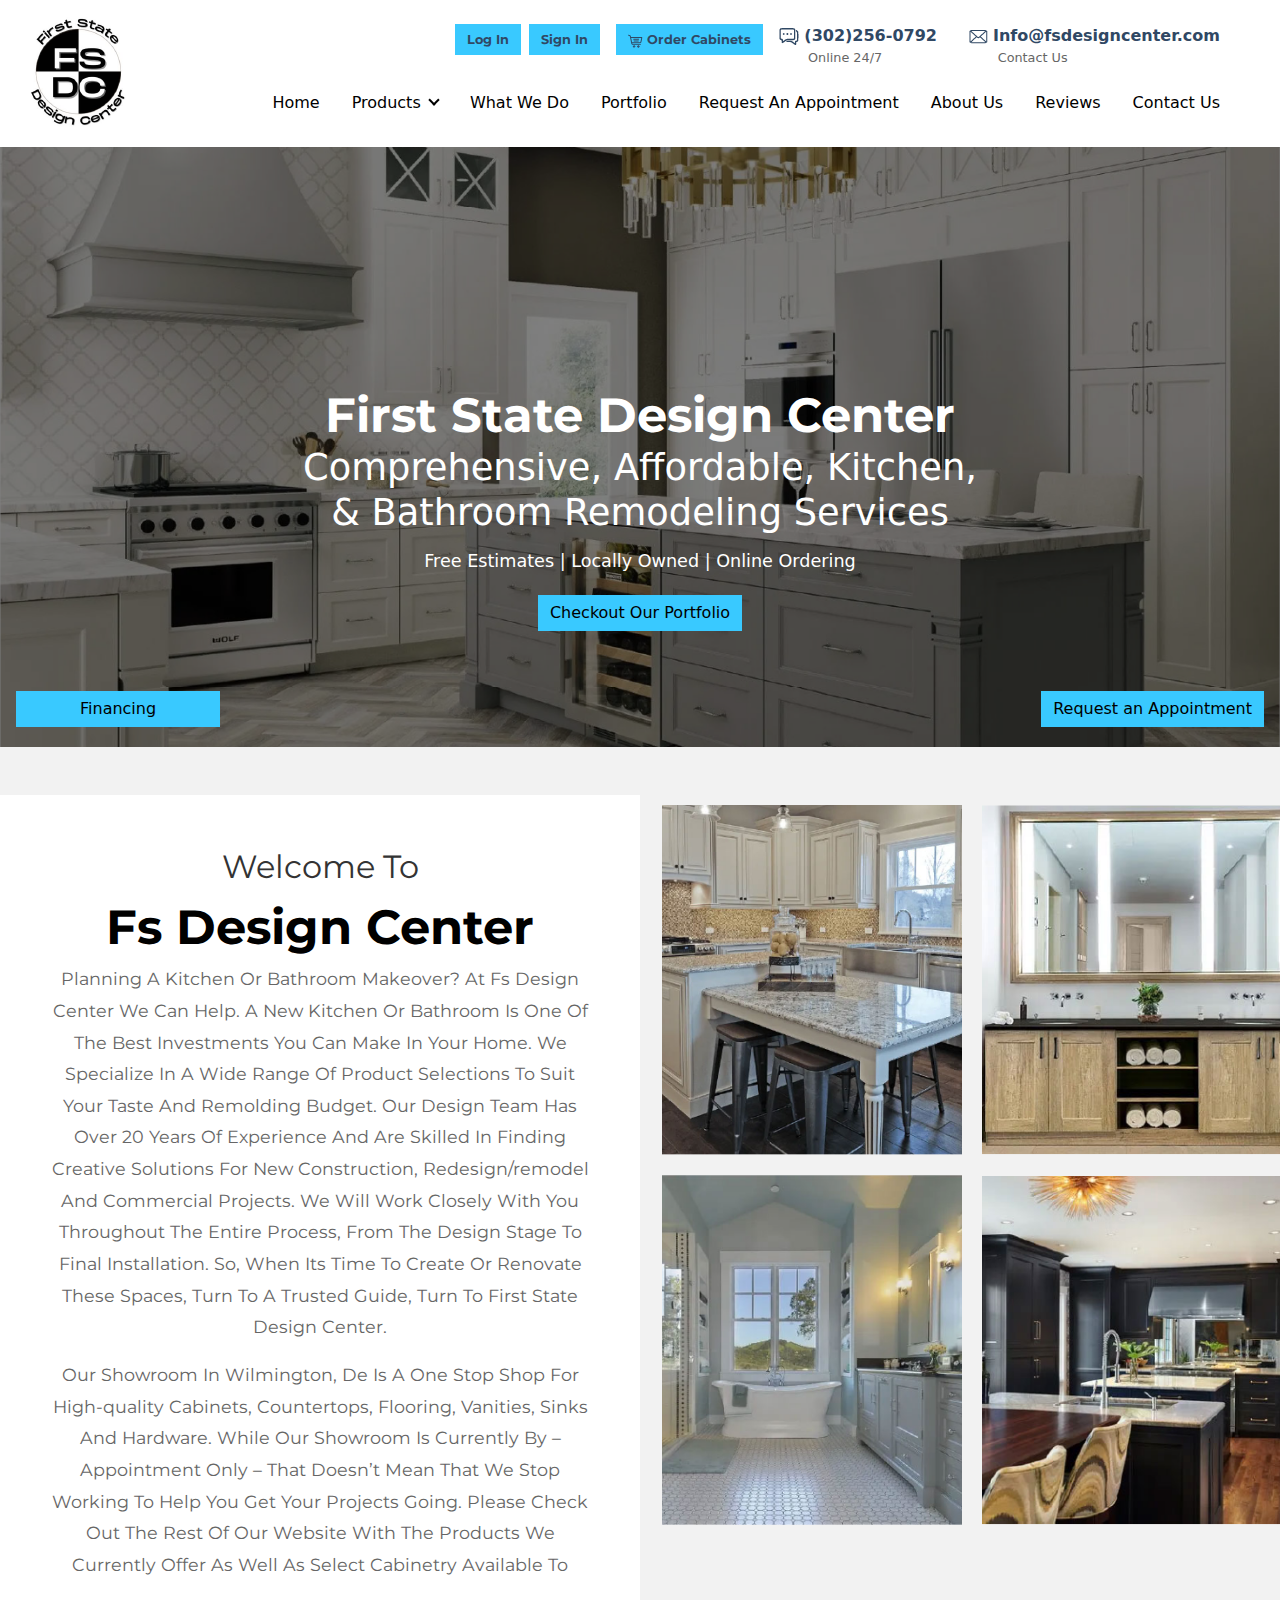
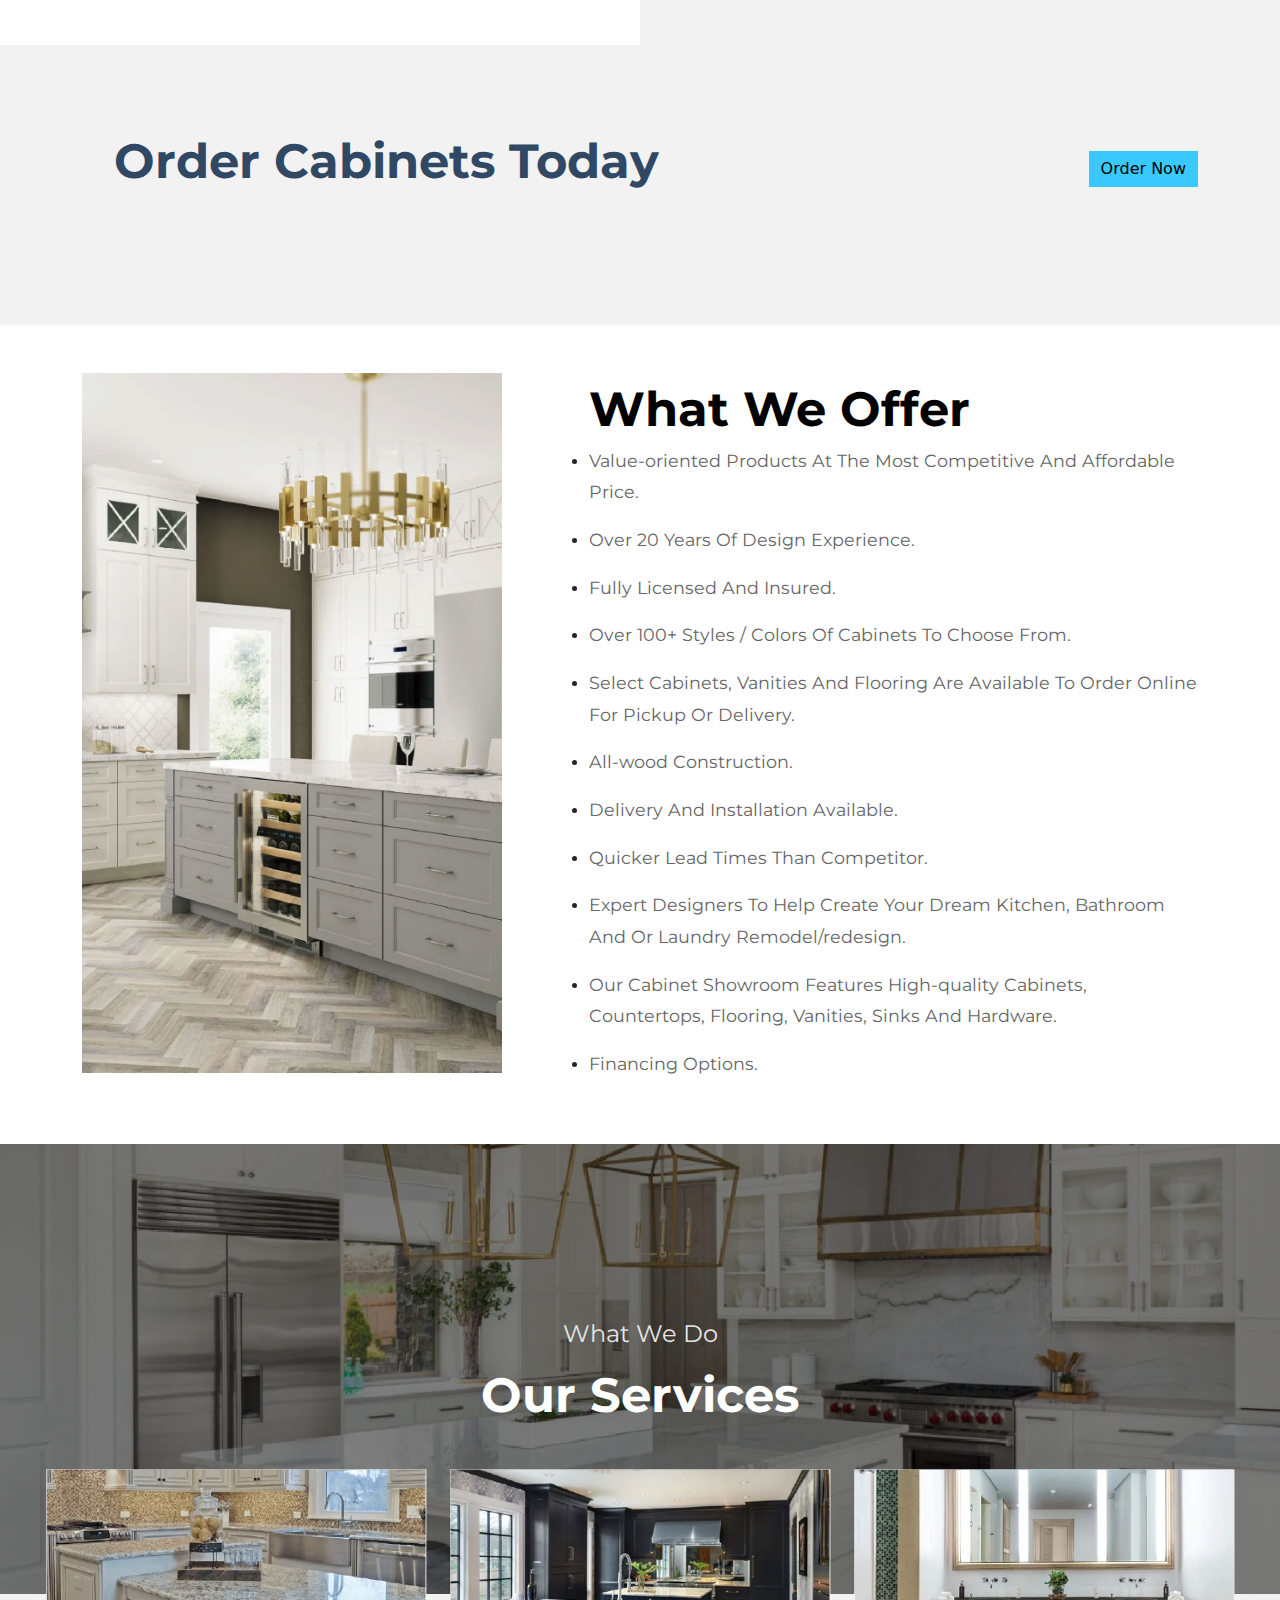
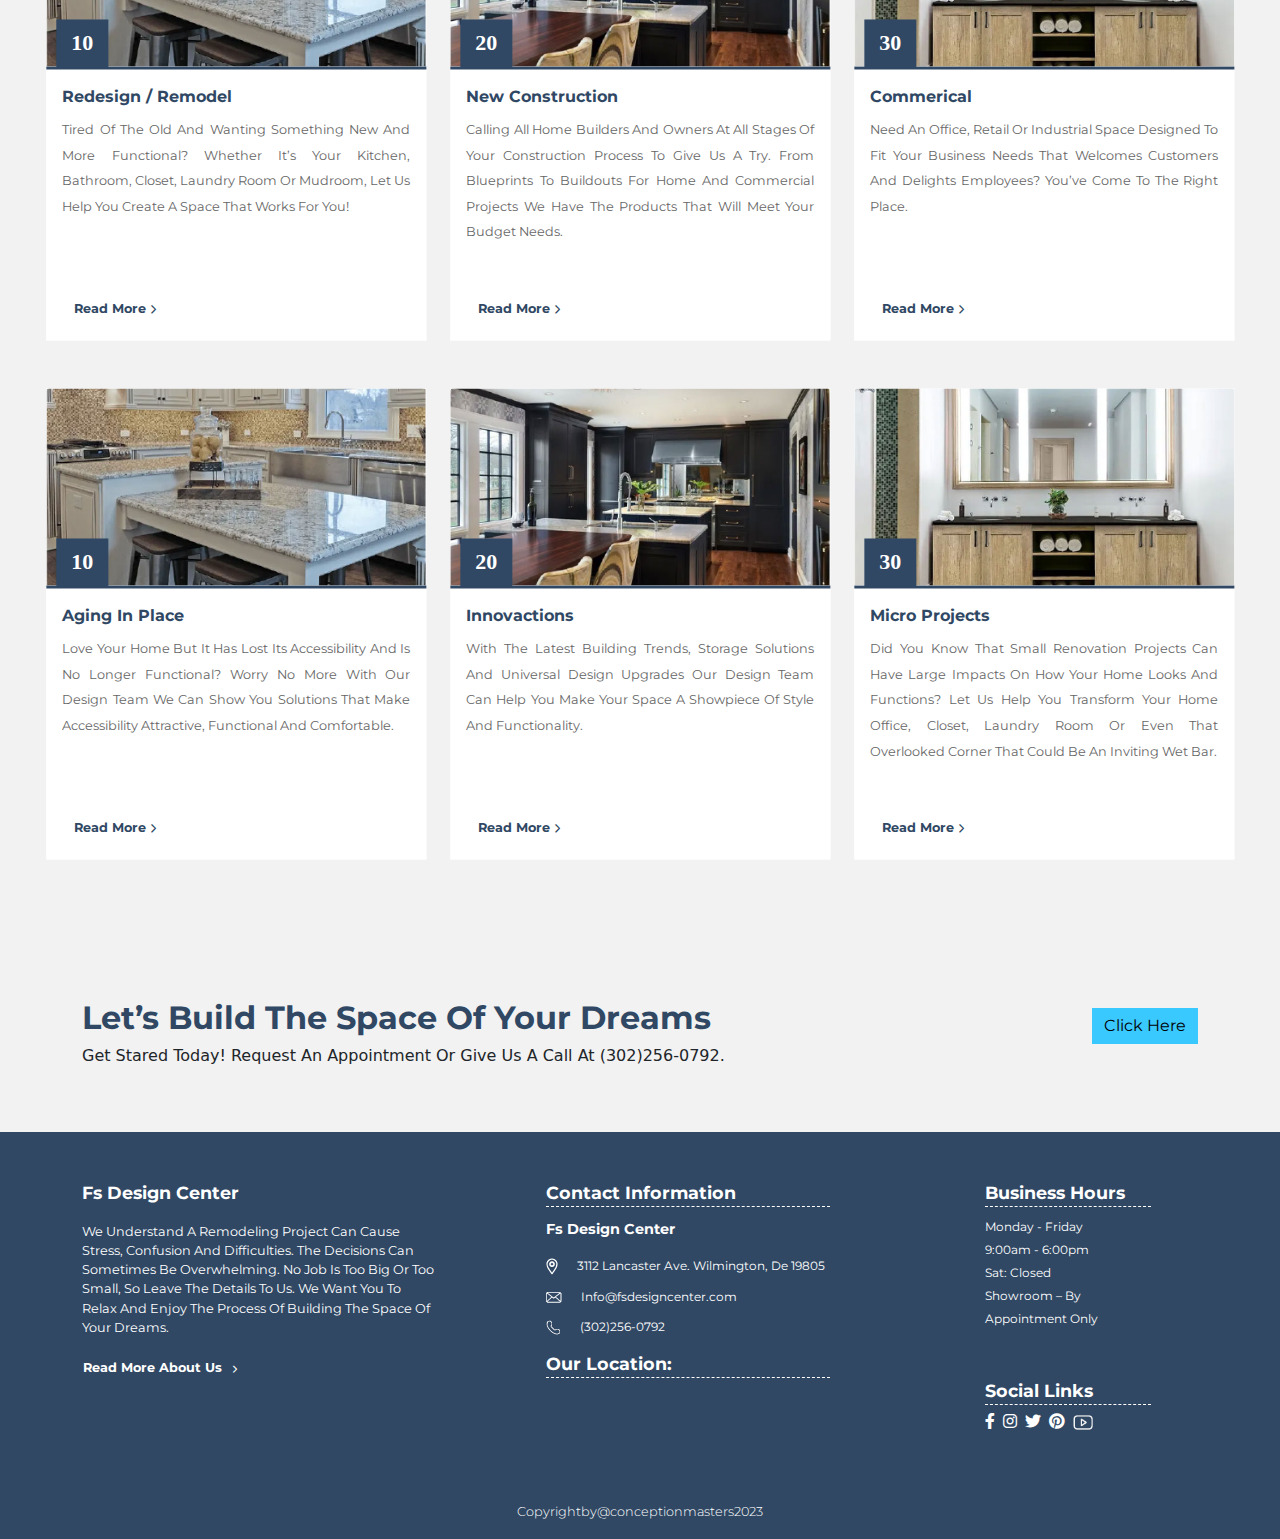
==== commit ffd5e9a7: "footer done" ====
--- a/index.html
+++ b/index.html
@@ -20,13 +20,14 @@
     <!-- Custom Style -->
     <link rel="stylesheet" href="./assets/css/style.css" />
 
-    <title>Document</title>
+    <title>First State Design Center | Home</title>
+    <link rel="icon" type="image/x-icon" href="./assets/images/logo.png">
   </head>
   <body>
  
       <div class="sticky-btns d-flex justify-content-between px-3">
         <div class="financing mt-3">
-          <a href="#" class="mr-2">
+          <a href="./assets/pages/financing.html" class="mr-2">
             <button
               type="button"
               class="btn sky-blue-bg navy-blue-text signin"
@@ -652,80 +653,42 @@
   </section>
           <!-- Services -->
           <section>
+            <div class="services">
             <div class="banner2">
-              <div class="text1">
-                <p>
-                  What We Do
-                </p>
-                <span>
-                  Our Services
-                </span>
-            
-              </div>
-              <div class="container">
-                <div class="blog-posts">
-                  <div class="row py-lg-5">
-                    <div class="col-lg-4">
-                      <div class="card">
-                        <div class="blog-post-img position-relative">
-                          <div class="date text-center d-flex position-absolute wow bounceIn" data-wow-delay="0.75s" data-wow-duration="1.5s" style="visibility: visible; animation-duration: 1.5s; animation-delay: 0.75s; animation-name: bounceIn;">
-                            <span>10</span>
-                           
-                          </div>
-                          <a href="./assets/pages/blog.html" class="w-100">
-                            <img src="./assets/images/service1.png" alt="blog-1" class="card-img-top">
-                          </a>
-                        </div>
-            
-                        <div class="card-body">
-                          <div class="card-title">
-                           
-                            <a href="./assets/pages/blog.html">
-                              <span>Redesign / Remodel</span>
+                <div class="text1">
+                  <p>
+                    What We Do
+                  </p>
+                  <span>
+                    Our Services
+                  </span>
+              
+                </div>
+                <div class="container">
+                  <div class="blog-posts">
+                    <div class="row py-lg-5">
+                      <div class="col-lg-4">
+                        <div class="card">
+                          <div class="blog-post-img position-relative">
+                            <div class="date text-center d-flex position-absolute wow bounceIn" data-wow-delay="0.75s" data-wow-duration="1.5s" style="visibility: visible; animation-duration: 1.5s; animation-delay: 0.75s; animation-name: bounceIn;">
+                              <span>10</span>
+                             
+                            </div>
+                            <a href="./assets/pages/blog.html" class="w-100">
+                              <img src="./assets/images/service1.png" alt="blog-1" class="card-img-top">
                             </a>
                           </div>
-                          <p>Lorem ipsum dolor sit amet, consectetuer adipiscing elit, sed diam nonummy nibh
-                            euismod tincidunt ut laoreet dolore magna aliquam erat volutpat. Ut wisi enim ad minim .
-                          </p>
-                          <div class="read-more mt-3">
-                            <a href="#" class="mr-2">
-                              <button
-                                type="button"
-                                class="btn navy-blue-text "
-                              >
-                                Read More <span><i class="fa-solid fa-chevron-right"></i></span>
-                              </button>
-                            </a>
-                          </div>
-                        </div>
-                      </div>
-                    </div>
-                    <div class="col-lg-4">
-                      <div class="card">
-                        <div class="blog-post-img position-relative">
-                          <div class="date text-center  d-flex position-absolute wow bounceIn" data-wow-delay="0.75s" data-wow-duration="1.5s" style="visibility: visible; animation-duration: 1.5s; animation-delay: 0.75s; animation-name: bounceIn;">
-                            <span>20</span>
-                            
-                          </div>
-                          <a href="./assets/pages/blog.html" class="w-100">
-                            <img src="./assets/images/service2.png" alt="blog-2" class="card-img-top">
-                          </a>
-                        </div>
-                        <!-- <svg class="bd-placeholder-img card-img-top" width="100%" height="225" xmlns="http://www.w3.org/2000/svg" role="img" aria-label="Placeholder: Thumbnail" preserveAspectRatio="xMidYMid slice" focusable="false"><title>Placeholder</title><rect width="100%" height="100%" fill="#55595c"/><text x="50%" y="50%" fill="#eceeef" dy=".3em">Thumbnail</text></svg> -->
-            
-                        <div class="card-body">
-                          <div class="card-title">
-                           
-                            <a href="./assets/pages/blog.html">
-                              <span>New Construction
-                              </span>
-                            </a>
-                          </div>
-                          <p>
-                            Lorem ipsum dolor sit amet, consectetuer adipiscing elit, sed diam nonummy nibh
-                            euismod tincidunt ut laoreet dolore magna aliquam erat volutpat. Ut wisi enim ad minim .</p>
-                        
-                            <div class="read-more mt-3">
+              
+                          <div class="card-body">
+                            <div class="card-title">
+                             
+                              <a href="./assets/pages/blog.html">
+                                <span>Redesign / Remodel</span>
+                              </a>
+                            </div>
+                            <p>Tired Of The Old And Wanting Something New And More Functional? Whether It’s Your Kitchen, Bathroom, Closet, Laundry Room Or Mudroom, Let Us Help You Create A Space That Works For You!
+                            </p>
+                            <div class="read-more">
                               <a href="#" class="mr-2">
                                 <button
                                   type="button"
@@ -734,169 +697,368 @@
                                   Read More <span><i class="fa-solid fa-chevron-right"></i></span>
                                 </button>
                               </a>
-                            </div>  </div>
+                            </div>
+                          </div>
+                        </div>
+                      </div>
+                      <div class="col-lg-4">
+                        <div class="card">
+                          <div class="blog-post-img position-relative">
+                            <div class="date text-center  d-flex position-absolute wow bounceIn" data-wow-delay="0.75s" data-wow-duration="1.5s" style="visibility: visible; animation-duration: 1.5s; animation-delay: 0.75s; animation-name: bounceIn;">
+                              <span>20</span>
+                              
+                            </div>
+                            <a href="./assets/pages/blog.html" class="w-100">
+                              <img src="./assets/images/service2.png" alt="blog-2" class="card-img-top">
+                            </a>
+                          </div>
+                          <!-- <svg class="bd-placeholder-img card-img-top" width="100%" height="225" xmlns="http://www.w3.org/2000/svg" role="img" aria-label="Placeholder: Thumbnail" preserveAspectRatio="xMidYMid slice" focusable="false"><title>Placeholder</title><rect width="100%" height="100%" fill="#55595c"/><text x="50%" y="50%" fill="#eceeef" dy=".3em">Thumbnail</text></svg> -->
+              
+                          <div class="card-body">
+                            <div class="card-title">
+                             
+                              <a href="./assets/pages/blog.html">
+                                <span>New Construction
+                                </span>
+                              </a>
+                            </div>
+                            <p>
+                              Calling All Home Builders And Owners At All Stages Of Your Construction Process To Give Us A Try. From Blueprints To Buildouts For Home And Commercial Projects We Have The Products That Will Meet Your Budget Needs.</p>
+                          
+                              <div class="read-more">
+                                <a href="#" class="mr-2">
+                                  <button
+                                    type="button"
+                                    class="btn navy-blue-text "
+                                  >
+                                    Read More <span><i class="fa-solid fa-chevron-right"></i></span>
+                                  </button>
+                                </a>
+                              </div>  </div>
+                        </div>
+                      </div>
+                      <div class="col-lg-4">
+                        <div class="card">
+                          <div class="blog-post-img position-relative">
+                            <div class="date text-center  d-flex position-absolute wow bounceIn" data-wow-delay="0.75s" data-wow-duration="1.5s" style="visibility: visible; animation-duration: 1.5s; animation-delay: 0.75s; animation-name: bounceIn;">
+                              <span>30</span>
+                            
+                            </div>
+                            <a href="./assets/pages/blog.html" class="w-100">
+                              <img src="./assets/images/service3.png" alt="blog-2" class="card-img-top">
+                            </a>
+                          </div>
+                          <!-- <svg class="bd-placeholder-img card-img-top" width="100%" height="225" xmlns="http://www.w3.org/2000/svg" role="img" aria-label="Placeholder: Thumbnail" preserveAspectRatio="xMidYMid slice" focusable="false"><title>Placeholder</title><rect width="100%" height="100%" fill="#55595c"/><text x="50%" y="50%" fill="#eceeef" dy=".3em">Thumbnail</text></svg> -->
+              
+                          <div class="card-body">
+                            <div class="card-title">
+                           
+                              <a href="./assets/pages/blog.html">
+                                <span>Commerical
+                                </span>
+                              </a>
+                               
+                            </div>
+                            <p>
+                              Need An Office, Retail Or Industrial Space Designed To Fit Your Business Needs That Welcomes Customers And Delights Employees? You’ve Come To The Right Place. </p>
+                        
+                              <div class="read-more">
+                                <a href="#" class="mr-2">
+                                  <button
+                                    type="button"
+                                    class="btn navy-blue-text "
+                                  >
+                                    Read More <span><i class="fa-solid fa-chevron-right"></i></span>
+                                  </button>
+                                </a>
+                              </div>
+                            </div>
+                        </div>
                       </div>
                     </div>
-                    <div class="col-lg-4">
-                      <div class="card">
-                        <div class="blog-post-img position-relative">
-                          <div class="date text-center  d-flex position-absolute wow bounceIn" data-wow-delay="0.75s" data-wow-duration="1.5s" style="visibility: visible; animation-duration: 1.5s; animation-delay: 0.75s; animation-name: bounceIn;">
-                            <span>30</span>
+                    <div class="row">
+                      <div class="col-lg-4">
+                        <div class="card">
+                          <div class="blog-post-img position-relative">
+                            <div class="date text-center d-flex position-absolute wow bounceIn" data-wow-delay="0.75s" data-wow-duration="1.5s" style="visibility: visible; animation-duration: 1.5s; animation-delay: 0.75s; animation-name: bounceIn;">
+                              <span>10</span>
+                             
+                            </div>
+                            <a href="./assets/pages/blog.html" class="w-100">
+                              <img src="./assets/images/service1.png" alt="blog-1" class="card-img-top">
+                            </a>
+                          </div>
+              
+                          <div class="card-body">
+                            <div class="card-title">
+                             
+                              <a href="./assets/pages/blog.html">
+                                <span>Aging In Place</span>
+                              </a>
+                            </div>
+                            <p>
+                              Love Your Home But It Has Lost Its Accessibility And Is No Longer Functional? Worry No More With Our Design Team We Can Show You Solutions That Make Accessibility Attractive, Functional And Comfortable. 
+                            </p>
+                              <div class="read-more">
+                                <a href="#" class="mr-2">
+                                  <button
+                                    type="button"
+                                    class="btn navy-blue-text "
+                                  >
+                                    Read More <span><i class="fa-solid fa-chevron-right"></i></span>
+                                  </button>
+                                </a>
+                              </div>
+                            </div>
+                        </div>
+                      </div>
+                      <div class="col-lg-4">
+                        <div class="card">
+                          <div class="blog-post-img position-relative">
+                            <div class="date text-center  d-flex position-absolute wow bounceIn" data-wow-delay="0.75s" data-wow-duration="1.5s" style="visibility: visible; animation-duration: 1.5s; animation-delay: 0.75s; animation-name: bounceIn;">
+                              <span>20</span>
+                              
+                            </div>
+                            <a href="./assets/pages/blog.html" class="w-100">
+                              <img src="./assets/images/service2.png" alt="blog-2" class="card-img-top">
+                            </a>
+                          </div>
+                          <!-- <svg class="bd-placeholder-img card-img-top" width="100%" height="225" xmlns="http://www.w3.org/2000/svg" role="img" aria-label="Placeholder: Thumbnail" preserveAspectRatio="xMidYMid slice" focusable="false"><title>Placeholder</title><rect width="100%" height="100%" fill="#55595c"/><text x="50%" y="50%" fill="#eceeef" dy=".3em">Thumbnail</text></svg> -->
+              
+                          <div class="card-body">
+                            <div class="card-title">
+                             
+                              <a href="./assets/pages/blog.html">
+                                <span>Innovactions
+                                </span>
+                              </a>
+                            </div>
+                            <p>
+                              With The Latest Building Trends, Storage Solutions And Universal Design Upgrades Our Design Team Can Help You Make Your Space A Showpiece Of Style And Functionality.</p>
                           
+                              <div class="read-more">
+                                <a href="#" class="mr-2">
+                                  <button
+                                    type="button"
+                                    class="btn navy-blue-text "
+                                  >
+                                    Read More <span><i class="fa-solid fa-chevron-right"></i></span>
+                                  </button>
+                                </a>
+                              </div>
+                            </div>
+                        </div>
+                      </div>
+                      <div class="col-lg-4">
+                        <div class="card">
+                          <div class="blog-post-img position-relative">
+                            <div class="date text-center  d-flex position-absolute wow bounceIn" data-wow-delay="0.75s" data-wow-duration="1.5s" style="visibility: visible; animation-duration: 1.5s; animation-delay: 0.75s; animation-name: bounceIn;">
+                              <span>30</span>
+                            
+                            </div>
+                            <a href="./assets/pages/blog.html" class="w-100">
+                              <img src="./assets/images/service3.png" alt="blog-2" class="card-img-top">
+                            </a>
                           </div>
-                          <a href="./assets/pages/blog.html" class="w-100">
-                            <img src="./assets/images/service3.png" alt="blog-2" class="card-img-top">
-                          </a>
-                        </div>
-                        <!-- <svg class="bd-placeholder-img card-img-top" width="100%" height="225" xmlns="http://www.w3.org/2000/svg" role="img" aria-label="Placeholder: Thumbnail" preserveAspectRatio="xMidYMid slice" focusable="false"><title>Placeholder</title><rect width="100%" height="100%" fill="#55595c"/><text x="50%" y="50%" fill="#eceeef" dy=".3em">Thumbnail</text></svg> -->
-            
-                        <div class="card-body">
-                          <div class="card-title">
-                         
-                            <a href="./assets/pages/blog.html">
-                              <span>Commerical
-                              </span>
-                            </a>
-                             
-                          </div>
-                          <p>
-                            Lorem ipsum dolor sit amet, consectetuer adipiscing elit, sed diam nonummy nibh
-                            euismod tincidunt ut laoreet dolore magna aliquam erat volutpat. Ut wisi enim ad minim .</p>
-                      
-                            <div class="read-more mt-3">
-                              <a href="#" class="mr-2">
-                                <button
-                                  type="button"
-                                  class="btn navy-blue-text "
-                                >
-                                  Read More <span><i class="fa-solid fa-chevron-right"></i></span>
-                                </button>
+                          <!-- <svg class="bd-placeholder-img card-img-top" width="100%" height="225" xmlns="http://www.w3.org/2000/svg" role="img" aria-label="Placeholder: Thumbnail" preserveAspectRatio="xMidYMid slice" focusable="false"><title>Placeholder</title><rect width="100%" height="100%" fill="#55595c"/><text x="50%" y="50%" fill="#eceeef" dy=".3em">Thumbnail</text></svg> -->
+              
+                          <div class="card-body">
+                            <div class="card-title">
+                           
+                              <a href="./assets/pages/blog.html">
+                                <span>Micro Projects
+                                </span>
                               </a>
-                            </div>
-                          </div>
+                               
+                            </div>
+                            <p>
+                              Did You Know That Small Renovation Projects Can Have Large Impacts On How Your Home Looks And Functions? Let Us Help You Transform Your Home Office, Closet, Laundry Room Or Even That Overlooked Corner That Could Be An Inviting Wet Bar. </p>
+                          
+                              <div class="read-more">
+                                <a href="#" class="mr-2">
+                                  <button
+                                    type="button"
+                                    class="btn navy-blue-text "
+                                  >
+                                    Read More <span><i class="fa-solid fa-chevron-right"></i></span>
+                                  </button>
+                                </a>
+                              </div>
+                            </div>
+                        </div>
                       </div>
                     </div>
                   </div>
-                  <div class="row">
-                    <div class="col-lg-4">
-                      <div class="card">
-                        <div class="blog-post-img position-relative">
-                          <div class="date text-center d-flex position-absolute wow bounceIn" data-wow-delay="0.75s" data-wow-duration="1.5s" style="visibility: visible; animation-duration: 1.5s; animation-delay: 0.75s; animation-name: bounceIn;">
-                            <span>10</span>
-                           
-                          </div>
-                          <a href="./assets/pages/blog.html" class="w-100">
-                            <img src="./assets/images/service1.png" alt="blog-1" class="card-img-top">
-                          </a>
-                        </div>
-            
-                        <div class="card-body">
-                          <div class="card-title">
-                           
-                            <a href="./assets/pages/blog.html">
-                              <span>Redesign / Remodel</span>
-                            </a>
-                          </div>
-                          <p>
-                            Lorem ipsum dolor sit amet, consectetuer adipiscing elit, sed diam nonummy nibh
-                            euismod tincidunt ut laoreet dolore magna aliquam erat volutpat. Ut wisi enim ad minim .</p>
-                       
-                            <div class="read-more mt-3">
-                              <a href="#" class="mr-2">
-                                <button
-                                  type="button"
-                                  class="btn navy-blue-text "
-                                >
-                                  Read More <span><i class="fa-solid fa-chevron-right"></i></span>
-                                </button>
-                              </a>
-                            </div>
-                          </div>
+              
+                </div>
+              </div>
+        
+            </div>
+          </section>
+          <!-- Space -->
+          <section>
+            <div class="callus py-5">
+              <div class="container">
+                <div class="bottom-sec d-flex justify-content-between align-items-center">
+                  <span>
+                    Let’s Build The Space Of Your Dreams
+                  </span>
+                  <div class="order mt-3">
+                    <a href="#" class="mr-2">
+                      <button
+                        type="button"
+                        class="btn sky-blue-bg navy-blue-text"
+                      >
+                      Click Here
+                      </button>
+                    </a>
+                  </div>  
+                 
+                </div>
+                <div class="d-flex flex-column">
+                  <p>Get Stared Today! Request An Appointment Or Give Us A Call At (302)256-0792.</p>
+                </div>
+              </div>
+             
+            </div>
+          </section>
+          <!-- Footer -->
+          <div class="">
+          <footer class="text-center text-lg-start text-white"
+                  >
+          
+
+            <!-- Section: Links  -->
+            <section class="pt-5">
+              <div class="container text-center text-md-start">
+                <!-- Grid row -->
+                <div class="row">
+                  <!-- Grid column -->
+                  <div class="col-lg-4  mb-4">
+                    <!-- Content -->
+                    <div class="fs-content">
+                      <div>Fs Design Center</div>
+               
+                      <p>
+                        We Understand A Remodeling Project Can Cause Stress, Confusion And Difficulties. The Decisions Can Sometimes Be Overwhelming. No Job Is Too Big Or Too Small, So Leave The Details To Us. We Want You To Relax And Enjoy The Process Of Building The Space Of Your Dreams. 
+                      </p>
+                      <div class="read-more">
+                        <a href="#" class="">
+                          <button
+                            type="button"
+                            class="btn"
+                          >
+                            Read More About Us<span><i class="fa-solid fa-chevron-right"></i></span>
+                          </button>
+                        </a>
                       </div>
                     </div>
-                    <div class="col-lg-4">
-                      <div class="card">
-                        <div class="blog-post-img position-relative">
-                          <div class="date text-center  d-flex position-absolute wow bounceIn" data-wow-delay="0.75s" data-wow-duration="1.5s" style="visibility: visible; animation-duration: 1.5s; animation-delay: 0.75s; animation-name: bounceIn;">
-                            <span>20</span>
-                            
-                          </div>
-                          <a href="./assets/pages/blog.html" class="w-100">
-                            <img src="./assets/images/service2.png" alt="blog-2" class="card-img-top">
-                          </a>
-                        </div>
-                        <!-- <svg class="bd-placeholder-img card-img-top" width="100%" height="225" xmlns="http://www.w3.org/2000/svg" role="img" aria-label="Placeholder: Thumbnail" preserveAspectRatio="xMidYMid slice" focusable="false"><title>Placeholder</title><rect width="100%" height="100%" fill="#55595c"/><text x="50%" y="50%" fill="#eceeef" dy=".3em">Thumbnail</text></svg> -->
-            
-                        <div class="card-body">
-                          <div class="card-title">
-                           
-                            <a href="./assets/pages/blog.html">
-                              <span>New Construction
-                              </span>
-                            </a>
-                          </div>
-                          <p>
-                            Lorem ipsum dolor sit amet, consectetuer adipiscing elit, sed diam nonummy nibh
-                            euismod tincidunt ut laoreet dolore magna aliquam erat volutpat. Ut wisi enim ad minim .</p>
-                        
-                            <div class="read-more mt-3">
-                              <a href="#" class="mr-2">
-                                <button
-                                  type="button"
-                                  class="btn navy-blue-text "
-                                >
-                                  Read More <span><i class="fa-solid fa-chevron-right"></i></span>
-                                </button>
-                              </a>
-                            </div>
-                          </div>
-                      </div>
+                  
+                  </div>
+                  <!-- Grid column -->
+
+                  <!-- Grid column -->
+                  <div class=" col-lg-4 mx-auto mb-4 px-5">
+                    <div class="contact">
+                      <div>Contact Information</div>
+                      <span>Fs Design Center</span>
+                       <!-- Address-->
+                      <a href="https://goo.gl/maps/qVi2NVzkAVsX2sCG6" target="_blank">
+                        <p>
+                          <span>
+                            <img src="./assets/images/location.png" alt="location" srcset="">
+                          </span> 
+                          3112 Lancaster Ave. Wilmington, De 19805
+                        </p>
+                       </a>
+                      <!-- Mail -->
+                      <a href="mailto:Info@fsdesigncenter.com" target="_blank">                            
+                        <p>
+                          <span>
+                            <img src="./assets/images/mail.png" alt="mail" srcset="">
+                          </span>
+                          
+                          Info@fsdesigncenter.com
+                        </p>
+                      </a>
+                      <!-- Phone Number -->
+                      <a href="tel:(302)256-0792">
+                        <p>
+                           <span>
+                          <img src="./assets/images/phone.png" alt="phone" srcset="">
+                        </span>
+                        (302)256-0792
+                        </p>
+                    </a>
                     </div>
-                    <div class="col-lg-4">
-                      <div class="card">
-                        <div class="blog-post-img position-relative">
-                          <div class="date text-center  d-flex position-absolute wow bounceIn" data-wow-delay="0.75s" data-wow-duration="1.5s" style="visibility: visible; animation-duration: 1.5s; animation-delay: 0.75s; animation-name: bounceIn;">
-                            <span>30</span>
-                          
-                          </div>
-                          <a href="./assets/pages/blog.html" class="w-100">
-                            <img src="./assets/images/service3.png" alt="blog-2" class="card-img-top">
-                          </a>
-                        </div>
-                        <!-- <svg class="bd-placeholder-img card-img-top" width="100%" height="225" xmlns="http://www.w3.org/2000/svg" role="img" aria-label="Placeholder: Thumbnail" preserveAspectRatio="xMidYMid slice" focusable="false"><title>Placeholder</title><rect width="100%" height="100%" fill="#55595c"/><text x="50%" y="50%" fill="#eceeef" dy=".3em">Thumbnail</text></svg> -->
-            
-                        <div class="card-body">
-                          <div class="card-title">
-                         
-                            <a href="./assets/pages/blog.html">
-                              <span>Commerical
-                              </span>
-                            </a>
-                             
-                          </div>
-                          <p>
-                            Lorem ipsum dolor sit amet, consectetuer adipiscing elit, sed diam nonummy nibh
-                            euismod tincidunt ut laoreet dolore magna aliquam erat volutpat. Ut wisi enim ad minim .</p>
-                        
-                            <div class="read-more mt-3">
-                              <a href="#" class="mr-2">
-                                <button
-                                  type="button"
-                                  class="btn navy-blue-text "
-                                >
-                                  Read More <span><i class="fa-solid fa-chevron-right"></i></span>
-                                </button>
-                              </a>
-                            </div>
-                          </div>
-                      </div>
+                    <!-- Links -->
+                    <div class="location">
+                      <div>Our Location:</div>                      
+                <span>
+                  
+                  <iframe 
+                  src="https://www.google.com/maps/embed?pb=!1m18!1m12!1m3!1d1533.737861903818!2d-75.58739806270445!3d39.75142613228401!2m3!1f0!2f0!3f0!3m2!1i1024!2i768!4f13.1!3m3!1m2!1s0x89c6fd97fcb708cb%3A0xeb1f321d6de78047!2s3112%20Lancaster%20Ave%2C%20Wilmington%2C%20DE%2019805%2C%20USA!5e0!3m2!1sen!2s!4v1676456451078!5m2!1sen!2s" width="75" height="75" style="border:0;" allowfullscreen="" loading="lazy" referrerpolicy="no-referrer-when-downgrade">
+                </iframe>
+                </span>
                     </div>
                   </div>
-                </div>
-            
+                  <!-- Grid column -->
+
+                  <!-- Grid column -->
+                  <div class=" col-lg-2 offset-1 mx-auto mb-md-0 mb-4">
+                    <!-- Links -->
+                    <div class="business-hour">
+                      <div>Business Hours</div>
+                    
+                      <p>Monday - Friday</p>
+                      <p>9:00am - 6:00pm</p>
+                      <p>Sat: Closed</p>
+                      <p>Showroom – By </p>
+                      <p>Appointment Only </p>
+
+                    </div>
+                    <div class="social-links">
+                      <div>Social Links</div>
+                    
+                      <span class="d-flex justify-content-sm-center justify-content-lg-start">
+                        <a href="https://www.facebook.com/">
+                          <i class="fab fa-facebook-f"></i>
+                        </a>
+                        <a href="https://www.instagram.com/">
+                          <i class="fab fa-instagram"></i>
+                        </a>
+                        <a href="https://www.twitter.com/">
+                          <i class="fab fa-twitter"></i>
+                        </a>
+                        <a href="https://www.pinterest.com/">
+                          <i class="fab fa-pinterest"></i>
+                        </a>
+                        <a href="https://www.youtube.com/">
+                          <img src="./assets/images/social-icons/youtube.png" alt="youtube-icon" srcset="" width="20px" height="15px">
+                        </a>
+                      </span>
+
+                    </div>
+                  </div>
+                  <!-- Grid column -->
+                </div>
+                <!-- Grid row -->
               </div>
+            </section>
+            <!-- Section: Links  -->
+
+            <!-- Copyright -->
+            <div class="text-center copyright-sec pb-3">
+                
+              <a href="https://conceptionmasters.com/"
+                >Copyrightby@conceptionmasters2023</a
+                >
             </div>
-          </section>
+            <!-- Copyright -->
+          </footer>
+          </div>
+          <!-- End of .container -->
+
             </div>
           </div>
         </div>
--- a/assets/css/style.css
+++ b/assets/css/style.css
@@ -226,9 +226,10 @@
   box-shadow: none;
 }
 .sticky-btns {
-  position: -webkit-sticky;
-  position: sticky;
+  position: -webkit-fixed;
+  position: fixed;
   z-index: 2;
+  width: 100%;
   top: 75%;
   /* background-color: yellow; */
   /* padding: 50px; */
@@ -475,15 +476,22 @@
   color: #e6e6e6 !important;
 }
 /* ------------------ BLOGS AND ARTICLES*/
+.services{
+  background-color: #F2F2F2;
+  min-height: 1400px;
+}
 .blog-posts {
   position: absolute;
   /* left: 50%; */
   transform: translate(-3%, -51%);
   top: 131%;
+  /* background-color: #f2f2f2; */
 }
 
 .blog-posts .card {
+  background-color: #ffffff;
   max-width: 380px;
+  min-height: 450px;
   /* box-shadow: rgba(0, 0, 0, 0.35) 0px 5px 15px; */
   border-radius: 0px;
   border: none;
@@ -535,7 +543,7 @@
   transform: scale(1.1);
 }
 .blog-posts .card-body {
-  background-color: #f9f9f9;
+  background-color: #ffffff;
 }
 .blog-posts .card-body .card-title span {
   position: relative;
@@ -563,6 +571,7 @@
   font-size: 0.8rem;
   text-align: justify;
   line-height: 2;
+  min-height: 160px;
   padding: initial 1rem;
 }
 .blog-posts .card-body .read-more .btn{
@@ -578,6 +587,112 @@
 .blog-posts .card-body .read-more .btn span i{
 font-size: 0.6rem;
 }
+/* ============= CALL US ============= */
+.callus{
+background-color: #F2F2F2;
+}
+.callus .bottom-sec span {
+  font-family: "Mont-Bold";
+  /* padding: 2rem; */
+  font-size: 2rem;
+  color: #304864;
+}
+.callus .bottom-sec p {
+  font-family: "Mont-Reg";
+  padding: 2rem;
+  font-size: 0.8rem;
+  color: #666666;
+}
+.callus .bottom-sec .order .btn {
+  border: 0;
+  box-shadow: none;
+  color: #000000;
+  border-radius: 0;
+  font-family: 'Mont-Reg';
+}
+/* ================= FOOTER ============================= */
+footer {
+  background: #304864;
+}
+footer .fs-content>div , 
+footer .contact>div,
+ footer .business-hour>div,
+ footer .location>div,  footer .social-links>div {
+  font-family: 'Mont-Bold';
+  color: #ffffff;
+  font-size: 1.1rem;
+  text-transform: capitalize;
+}
+footer .contact>div{
+  margin-bottom: 10px;
+}
+footer .contact>span{
+  font-family: 'Mont-Bold';
+  color: #ffffff;
+  font-size: 0.9rem;
+  text-transform: capitalize;
+}
+footer .fs-content p{
+  padding-top: 1rem;
+  font-family: 'Mont-Reg';
+  color: #ffffff;
+  font-size: 0.8rem;
+  text-transform: capitalize;
+}
+footer .read-more .btn{
+  color: #ffffff;
+  font-family:'Mont-Bold';
+  font-size: 0.8rem;
+  padding: 0;
+}
+footer .read-more .btn:focus{
+outline: none;
+box-shadow: none;
+}
+footer .read-more .btn span i{
+  color: #ffffff;
+  font-weight: 900;
+  font-size: 0.5rem;
+  margin-left: 10px;
+}
+footer .contact>div, footer .business-hour>div,
+footer .location>div , footer .social-links>div {
+  border-bottom: 1px dashed #ffffff;
+}
+footer .contact a{
+  text-decoration: none;
+}
+footer .contact p, footer .business-hour p{
+  font-family: 'Mont-Reg';
+  color: #ffffff;
+  font-size: 0.75rem;
+  margin-top: 17px;
+  line-height: 0.5;
+}
+footer .contact p>span{
+margin-right: 1rem;
+}
+footer .location span iframe{
+margin-top: 15px;
+}
+footer .social-links{
+  padding-top: 40px;
+}
+footer .social-links span>a{
+  text-decoration: none;
+  color: #ffffff;
+  margin-top: 5px;
+  margin-right: 8px;
+}
+footer .copyright-sec{
+  background: #304864;
+}
+footer .copyright-sec a{
+  color: #ffffff;
+  text-decoration: none;
+  font-family: 'Mont-Light';
+  font-size: 0.8rem;
+}
 /* ============== MEDIA QUERIES ==================== */
 /* ================= Min Media Queries============================= */
 
@@ -588,7 +703,7 @@
     margin-right: 5px;
   }
   .blog-posts {
-    transform: translate(3%, -51%);
+    transform: translate(3%, -30%);
 }
 }
 @media only screen and (min-width:1920px)
@@ -617,7 +732,7 @@
     margin: 10px;
   }
   .blog-posts {
-    transform: translate(-3%, -51%);
+    transform: translate(-3%, -30%);
 }
 }
 @media only screen and (max-width: 1280px) {
@@ -680,10 +795,18 @@
   }
   .blog-posts .card {
     transition: none;
+    margin: 0 auto;
+    margin-bottom: 2rem;
   }
   .blog-posts .card:hover {
     transform: none;
   }
+  .blog-posts {
+    transform: translate(-3%, -9%);
+}
+.services {
+  min-height: 3410px;
+}
 }
 @media (max-width: 414px) {
   .info-box {
@@ -709,12 +832,20 @@
   }
   .sticky-btns {
     justify-content: center;
-    flex-direction: column;
+    /* flex-direction: column; */
     align-items: center;
     top: 85%;
     padding: unset;
     padding-bottom: 1rem;
   }
+  .sticky-btns .financing .btn {
+    padding: 6px 3rem;
+    font-size: 10px;
+}
+.sticky-btns .appointment .btn {
+  padding: 6px 2rem;
+  font-size: 10px;
+}
   .cs-container {
     flex-direction: column;
   }
@@ -731,7 +862,7 @@
     margin-bottom: 1rem;
   }
   .we-offer .offer-img {
-    width: 395px;
+    width: 386px;
   }
   .design-center .bottom-sec {
     flex-direction: column;
@@ -749,10 +880,23 @@
   }
 
   .blog-posts {
-    transform: translate(1%, -51%);
+    /* transform: translate(1%, -51%); */
     bottom: 0;
   }
   .blog-posts .card {
     margin-bottom: 2rem;
   }
-}
+  .services {
+    min-height: 3665px;
+}
+.bottom-sec {
+  flex-direction: column;
+}
+.callus .bottom-sec span {
+  font-size: 1.7rem;
+}
+footer .social-links span{
+  display: flex;
+  justify-content: center;
+}
+}
